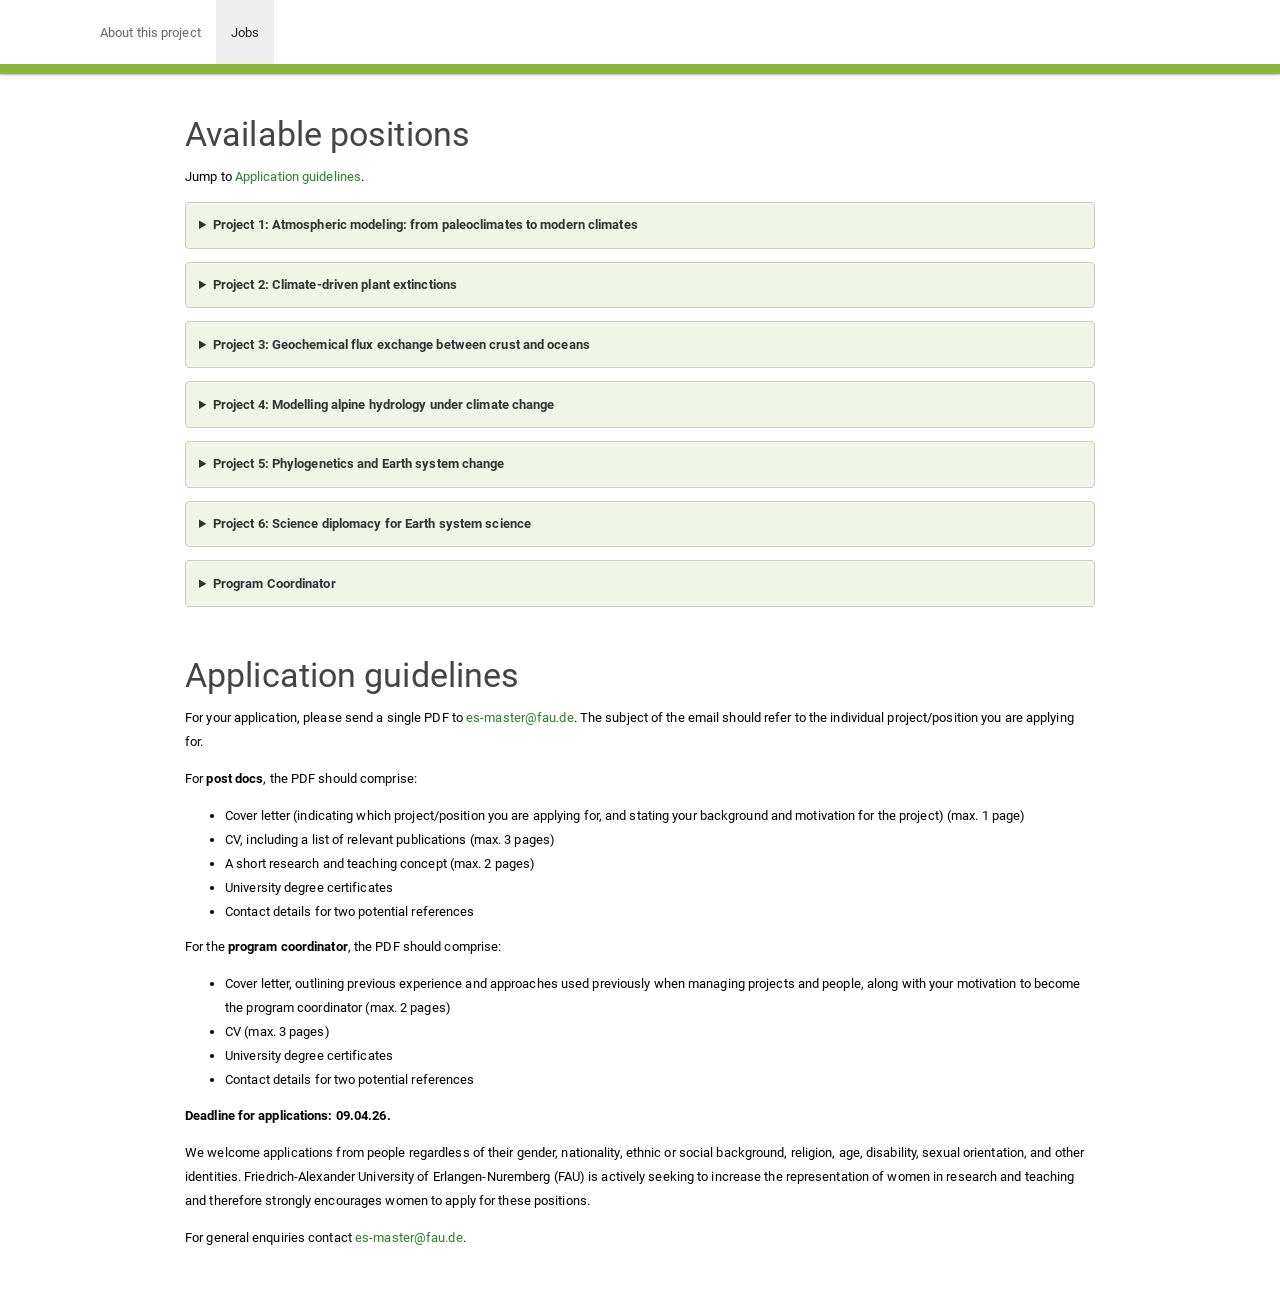
==== jobs.html @ bd0c576f "website" ====
<!DOCTYPE html>

<html>

<head>

<meta charset="utf-8" />
<meta name="generator" content="pandoc" />
<meta http-equiv="X-UA-Compatible" content="IE=EDGE" />




<title>jobs.knit</title>

<script src="site_libs/header-attrs-2.30/header-attrs.js"></script>
<script src="site_libs/jquery-3.6.0/jquery-3.6.0.min.js"></script>
<meta name="viewport" content="width=device-width, initial-scale=1" />
<link href="site_libs/bootstrap-3.3.5/css/paper.min.css" rel="stylesheet" />
<script src="site_libs/bootstrap-3.3.5/js/bootstrap.min.js"></script>
<script src="site_libs/bootstrap-3.3.5/shim/html5shiv.min.js"></script>
<script src="site_libs/bootstrap-3.3.5/shim/respond.min.js"></script>
<style>h1 {font-size: 34px;}
       h1.title {font-size: 38px;}
       h2 {font-size: 30px;}
       h3 {font-size: 24px;}
       h4 {font-size: 18px;}
       h5 {font-size: 16px;}
       h6 {font-size: 12px;}
       code {color: inherit; background-color: rgba(0, 0, 0, 0.04);}
       pre:not([class]) { background-color: white }</style>
<script src="site_libs/navigation-1.1/tabsets.js"></script>
<link href="site_libs/highlightjs-9.12.0/default.css" rel="stylesheet" />
<script src="site_libs/highlightjs-9.12.0/highlight.js"></script>

<style type="text/css">
  code{white-space: pre-wrap;}
  span.smallcaps{font-variant: small-caps;}
  span.underline{text-decoration: underline;}
  div.column{display: inline-block; vertical-align: top; width: 50%;}
  div.hanging-indent{margin-left: 1.5em; text-indent: -1.5em;}
  ul.task-list{list-style: none;}
    </style>

<style type="text/css">code{white-space: pre;}</style>
<script type="text/javascript">
if (window.hljs) {
  hljs.configure({languages: []});
  hljs.initHighlightingOnLoad();
  if (document.readyState && document.readyState === "complete") {
    window.setTimeout(function() { hljs.initHighlighting(); }, 0);
  }
}
</script>






<link rel="stylesheet" href="mod.css" type="text/css" />



<style type = "text/css">
.main-container {
  max-width: 940px;
  margin-left: auto;
  margin-right: auto;
}
img {
  max-width:100%;
}
.tabbed-pane {
  padding-top: 12px;
}
.html-widget {
  margin-bottom: 20px;
}
button.code-folding-btn:focus {
  outline: none;
}
summary {
  display: list-item;
}
details > summary > p:only-child {
  display: inline;
}
pre code {
  padding: 0;
}
</style>


<style type="text/css">
.dropdown-submenu {
  position: relative;
}
.dropdown-submenu>.dropdown-menu {
  top: 0;
  left: 100%;
  margin-top: -6px;
  margin-left: -1px;
  border-radius: 0 6px 6px 6px;
}
.dropdown-submenu:hover>.dropdown-menu {
  display: block;
}
.dropdown-submenu>a:after {
  display: block;
  content: " ";
  float: right;
  width: 0;
  height: 0;
  border-color: transparent;
  border-style: solid;
  border-width: 5px 0 5px 5px;
  border-left-color: #cccccc;
  margin-top: 5px;
  margin-right: -10px;
}
.dropdown-submenu:hover>a:after {
  border-left-color: #adb5bd;
}
.dropdown-submenu.pull-left {
  float: none;
}
.dropdown-submenu.pull-left>.dropdown-menu {
  left: -100%;
  margin-left: 10px;
  border-radius: 6px 0 6px 6px;
}
</style>

<script type="text/javascript">
// manage active state of menu based on current page
$(document).ready(function () {
  // active menu anchor
  href = window.location.pathname
  href = href.substr(href.lastIndexOf('/') + 1)
  if (href === "")
    href = "index.html";
  var menuAnchor = $('a[href="' + href + '"]');

  // mark the anchor link active (and if it's in a dropdown, also mark that active)
  var dropdown = menuAnchor.closest('li.dropdown');
  if (window.bootstrap) { // Bootstrap 4+
    menuAnchor.addClass('active');
    dropdown.find('> .dropdown-toggle').addClass('active');
  } else { // Bootstrap 3
    menuAnchor.parent().addClass('active');
    dropdown.addClass('active');
  }

  // Navbar adjustments
  var navHeight = $(".navbar").first().height() + 15;
  var style = document.createElement('style');
  var pt = "padding-top: " + navHeight + "px; ";
  var mt = "margin-top: -" + navHeight + "px; ";
  var css = "";
  // offset scroll position for anchor links (for fixed navbar)
  for (var i = 1; i <= 6; i++) {
    css += ".section h" + i + "{ " + pt + mt + "}\n";
  }
  style.innerHTML = "body {" + pt + "padding-bottom: 40px; }\n" + css;
  document.head.appendChild(style);
});
</script>

<!-- tabsets -->

<style type="text/css">
.tabset-dropdown > .nav-tabs {
  display: inline-table;
  max-height: 500px;
  min-height: 44px;
  overflow-y: auto;
  border: 1px solid #ddd;
  border-radius: 4px;
}

.tabset-dropdown > .nav-tabs > li.active:before, .tabset-dropdown > .nav-tabs.nav-tabs-open:before {
  content: "\e259";
  font-family: 'Glyphicons Halflings';
  display: inline-block;
  padding: 10px;
  border-right: 1px solid #ddd;
}

.tabset-dropdown > .nav-tabs.nav-tabs-open > li.active:before {
  content: "\e258";
  font-family: 'Glyphicons Halflings';
  border: none;
}

.tabset-dropdown > .nav-tabs > li.active {
  display: block;
}

.tabset-dropdown > .nav-tabs > li > a,
.tabset-dropdown > .nav-tabs > li > a:focus,
.tabset-dropdown > .nav-tabs > li > a:hover {
  border: none;
  display: inline-block;
  border-radius: 4px;
  background-color: transparent;
}

.tabset-dropdown > .nav-tabs.nav-tabs-open > li {
  display: block;
  float: none;
}

.tabset-dropdown > .nav-tabs > li {
  display: none;
}
</style>

<!-- code folding -->




</head>

<body>


<div class="container-fluid main-container">




<div class="navbar navbar-default  navbar-fixed-top" role="navigation">
  <div class="container">
    <div class="navbar-header">
      <button type="button" class="navbar-toggle collapsed" data-toggle="collapse" data-bs-toggle="collapse" data-target="#navbar" data-bs-target="#navbar">
        <span class="icon-bar"></span>
        <span class="icon-bar"></span>
        <span class="icon-bar"></span>
      </button>
      <a class="navbar-brand" href="index.html"></a>
    </div>
    <div id="navbar" class="navbar-collapse collapse">
      <ul class="nav navbar-nav">
        <li>
  <a href="index.html">About this project</a>
</li>
<li>
  <a href="jobs.html">Jobs</a>
</li>
      </ul>
      <ul class="nav navbar-nav navbar-right">
        
      </ul>
    </div><!--/.nav-collapse -->
  </div><!--/.container -->
</div><!--/.navbar -->

<div id="header">




</div>


<p><br />
</p>
<div id="available-positions" class="section level1">
<h1>Available positions</h1>
<p>Jump to <a href="#application-guidelines">Application
guidelines</a>.</p>
<details class="expandable">
<summary>
Project 1: Atmospheric modeling: from paleoclimates to modern climates
</summary>
<p><strong>Research</strong>: <em>Regional atmospheric modeling from
paleoclimates to modern climates</em><br />
The research focus in this project will be on regional, high-resolution
climate modeling. The objective will be to extend approaches for the
most recent decades (e.g., WRF model driven with reanalysis data) to the
paleoclimate perspective. By bridging between both time scales,
atmospheric model improvement on the one side, and a better
interpretation of climate proxies on the other (e.g., tree rings, marine
organisms, soils), should be the major motivation. Also, implementation
of specific atmospheric processes into the models through recent AI
algorithms will be explored in the model development space.<br />
<strong>Teaching</strong>: The candidate will be responsible for
teaching atmosphere-based courses like climate data analysis, the
atmosphere in a paleoclimate context, and climate modeling. Classic
seminars on atmospheric science topics are also possible.<br />
<strong>Contact</strong>: Thomas Mölg (<a
href="mailto:thomas.moelg@fau.de"
class="email">thomas.moelg@fau.de</a>)</p>
<p><span style="font-size: 1.2em;">Click <strong><a
href="pdfs/ESDE_project1.pdf">here</a></strong> for further details
about this project.</span></p>
</details>
<details class="expandable">
<summary>
Project 2: Climate-driven plant extinctions
</summary>
<p><strong>This position is based at the University of Bayreuth
(UBT).</strong></p>
<p><strong>Research</strong>: <em>Quantifying climate-driven extinction
risk in plants across time and space</em><br />
This project aims to understand climate-driven plant extinctions in the
fossil record. We seek to identify the mechanisms shaping extinction
risk across space and time, focusing on range dynamics, environmental
change, and the temporal structure of climatic stressors. By integrating
fossil plant occurrences with trait data and paleoenvironmental
reconstructions, the project will quantify how functional traits,
spatial distributions, and rates of climatic change interact to shape
extinction selectivity through time. We will develop a rigorous
quantitative framework linking spatiotemporal fossil patterns to
trait-based and environmental predictors while explicitly addressing
dating uncertainty, taxonomic harmonization, and heterogeneous sampling.
The position will be based within a vibrant, internationally visible
research environment of the BayCEER at the University of Bayreuth,
closely connected to cutting-edge research in biogeography and ecosystem
modeling, and collaborate with researchers from University of Erlangen.
We seek an ambitious quantitative paleontologist, or an ecologist ready
to work with fossils, to advance integrative, high-impact research at
the ecology-paleontology interface.<br />
<strong>Teaching</strong>: The candidate will contribute to teaching in
paleobiology and deep-time ecology and to developing a module on
Ecological Niche Modeling tailored to paleontological applications.
Depending on expertise and interests, the candidate is also expected to
support instruction in statistics, programming, and foundational
ecology. The teaching load is up to 5 SWS (Semesterwochenstunden),
corresponding to approximately 3-4 contact hours per week during the
semester. Contributions to broader program activities, such as
curriculum development, student mentoring, and collaborative teaching
initiatives, are encouraged and will be aligned with career stage. The
candidate will be based in Bayreuth, but must be willing to travel to
Erlangen on a regular basis.  <strong>Contact</strong>: Lisa Hülsmann
(<a href="mailto:lisa.huelsmann@uni-bayreuth.de"
class="email">lisa.huelsmann@uni-bayreuth.de</a>) and Manuel Steinbauer
(<a href="mailto:manuel.steinbauer@uni-bayreuth.de"
class="email">manuel.steinbauer@uni-bayreuth.de</a>).</p>
<p><span style="font-size: 1.2em;">Click <strong><a
href="pdfs/ESDE_project2.pdf">here</a></strong> for further details
about this project.</span></p>
</details>
<details class="expandable">
<summary>
Project 3: Geochemical flux exchange between crust and oceans
</summary>
<p><strong>Research</strong>: <em>Quantification of the geochemical flux
exchange between crust and oceans in island arc settings</em><br />
This project will develop an integrated framework to quantify elemental
fluxes associated with seawater interaction in heterogeneous oceanic
crust at submarine island arcs. Chemical exchange during mineral
dissolution and secondary phase formation exerts a key control on ocean
chemistry, yet most existing studies focus on mafic crust, despite the
compositional variability from felsic to mafic rocks in arc settings.
These environments commonly host hydrothermal systems driven by shallow
magmatic activity, which further modify crustal composition and fluid
chemistry. We will investigate fluxes of major elements abundant in
felsic rocks and seawater, including Si, Mg, Ca, C, and S, by combining
elemental concentrations and stable isotope data from altered and
unaltered rocks with reaction path and transport modelling. This
approach will enable quantification of elemental sources, sinks, and
pathways within the ocean-crust system.<br />
<strong>Teaching</strong>: The candidate will be responsible for
supporting training in geochemistry, geochemical modelling, and
laboratory and field courses, as well as contributing to the development
of a new module in fluid transport modelling techniques. 
<strong>Contact</strong>: Barbara Kleine-Marshall (<a
href="mailto:barbara.kleine-marshall@fau.de"
class="email">barbara.kleine-marshall@fau.de</a>).</p>
<p><span style="font-size: 1.2em;">Click <strong><a
href="pdfs/ESDE_project3.pdf">here</a></strong> for further details
about this project.</span></p>
</details>
<details class="expandable">
<summary>
Project 4: Modelling alpine hydrology under climate change
</summary>
<p><strong>Research</strong>: <em>Investigating changes in Alpine
hydrology and their impact on Earth System spheres using a distributed,
physically-based hydrological modelling approach</em><br />
This project aims to develop novel modelling approaches that integrate
hydrological shifts observed in the Alpine hydrosphere with changes in
the atmosphere, cryosphere, geosphere, and biosphere. Building upon
results from the SEHAG research unit (<a
href="https://sehag.ku.de/en/welcome/"
class="uri">https://sehag.ku.de/en/welcome/</a>), we will investigate
evidence of the coupled and intertwined responses of Alpine geosystems
to climate change. Since the uncertainties inherent in cascaded
modelling pose significant challenges for interdisciplinary integration,
we will apply advanced model reduction techniques and surrogate models
to accelerate Bayesian parameter inference, enabling the identification
of key transitions within Earth systems, specifically focusing on Alpine
catchments.<br />
<strong>Teaching</strong>: The candidate will be responsible for
supporting training in hydrological and hydrogeological modelling, water
quality, and the development of a new module in Soil Science focusing on
the critical zone.  <strong>Contact</strong>: Gabriele Chiogna (<a
href="mailto:gabriele.chiogna@fau.de"
class="email">gabriele.chiogna@fau.de</a>).</p>
<p><span style="font-size: 1.2em;">Click <strong><a
href="pdfs/ESDE_project4.pdf">here</a></strong> for further details
about this project.</span></p>
</details>
<details class="expandable">
<summary>
Project 5: Phylogenetics and Earth system change
</summary>
<p><strong>Research</strong>: <em>Integrating life and Earth system data
through Bayesian phylogenetics</em><br />
This project will develop approaches to combining evidence across life
and Earth systems using statistical phylogenetics as a framework.
Evidence of long-term evolutionary processes can come from molecular
sequence data, morphology, or fossil occurrences. Meanwhile, evidence of
other Earth system processes can come from paleoclimate reconstructions
or geochemical proxies. The uncertainties associated with divergent data
sources are complex and pose challenges for their integration. We will
apply new Bayesian phylodynamic models and explore strategies for
propagating uncertainties across spheres, with a view to identifying key
transitions in Earth systems through empirical case studies.<br />
<strong>Teaching</strong>: The candidate will be responsible for
supporting training in statistics, programming, and the development of a
new module in Earth Systems Data Science, together with the Department
of Data Science at FAU.  <strong>Contact</strong>: Rachel Warnock (<a
href="mailto:rachel.warnock@fau.de"
class="email">rachel.warnock@fau.de</a>).</p>
<p><span style="font-size: 1.2em;">Click <strong><a
href="pdfs/ESDE_project5.pdf">here</a></strong> for further details
about this project.</span></p>
</details>
<details class="expandable">
<summary>
Project 6: Science diplomacy for Earth system science
</summary>
<p><strong>Research</strong>: <em>Training the next generation of Earth
system scientists for global collaboration</em><br />
This project will develop a research agenda that conceptualizes science
diplomacy as a core competency of Earth system science. The project
should investigate how scientific knowledge related to different Earth
system spheres circulates across national, institutional, and cultural
boundaries and how international cooperation shapes responses to global
environmental challenges and is shaped by them. Particular attention
should be given to <em>Africa–Europe collaborations</em>, including
questions of equitable partnership, capacity strengthening, data access,
and co-production of knowledge in areas such as climate adaptation,
environmental monitoring, land-use change, animal tracking, or
transboundary resource management. The aim is to explore how scientific
collaboration can address geopolitical tensions and build trust across
both national and disciplinary borders.<br />
<strong>Teaching</strong>: The candidate will be responsible for
supporting training in science diplomacy, science communication and
Science and Technology Studies and the development of the Science
Diplomacy Lab located at the Chair of Science, Technology and Gender
Studies at FAU. The Science Diplomacy Lab is an initiative in the making
that aims to serve as a platform for training, research, and
international engagement, linking Earth system science with diplomacy,
policy processes, and equitable global partnerships. 
<strong>Contact</strong>: Contact: Maria Rentetzi (<a
href="mailto:maria.rentetzi@fau.de"
class="email">maria.rentetzi@fau.de</a>).</p>
<p><span style="font-size: 1.2em;">Click <strong><a
href="pdfs/ESDE_project6.pdf">here</a></strong> for further details
about this project.</span></p>
</details>
<details class="expandable">
<summary>
Program Coordinator
</summary>
<p><strong>Role description</strong>: We are seeking a Program
Coordinator to lead administrative and student support aspects of the
MSc program. The applicant will be responsible for managing the project
budget, supporting the student admissions process, and providing
students with administrative support. This position is 50% E13.
<strong>Contact</strong>: Rachel Warnock (<a
href="mailto:rachel.warnock@fau.de"
class="email">rachel.warnock@fau.de</a>, program speaker) and Barbara
Kleine-Marshall (<a href="mailto:barbara.kleine-marshall@fau.de"
class="email">barbara.kleine-marshall@fau.de</a>, program
co-speaker).</p>
<p><span style="font-size: 1.2em;">Click <strong><a
href="pdfs/ESDE_Program_coordinator.pdf">here</a></strong> for further
details about this project.</span></p>
</details>
<p><br />
</p>
</div>
<div id="application-guidelines" class="section level1">
<h1>Application guidelines</h1>
<p>For your application, please send a single PDF to <a
href="mailto:es-master@fau.de" class="email">es-master@fau.de</a>. The
subject of the email should refer to the individual project/position you
are applying for.</p>
<p>For <strong>post docs</strong>, the PDF should comprise:</p>
<ul>
<li>Cover letter (indicating which project/position you are applying
for, and stating your background and motivation for the project) (max. 1
page)</li>
<li>CV, including a list of relevant publications (max. 3 pages)</li>
<li>A short research and teaching concept (max. 2 pages)</li>
<li>University degree certificates</li>
<li>Contact details for two potential references</li>
</ul>
<p>For the <strong>program coordinator</strong>, the PDF should
comprise:</p>
<ul>
<li>Cover letter, outlining previous experience and approaches used
previously when managing projects and people, along with your motivation
to become the program coordinator (max. 2 pages)</li>
<li>CV (max. 3 pages)</li>
<li>University degree certificates</li>
<li>Contact details for two potential references</li>
</ul>
<p><strong>Deadline for applications: 09.04.26.</strong></p>
<p>We welcome applications from people regardless of their gender,
nationality, ethnic or social background, religion, age, disability,
sexual orientation, and other identities. Friedrich-Alexander University
of Erlangen-Nuremberg (FAU) is actively seeking to increase the
representation of women in research and teaching and therefore strongly
encourages women to apply for these positions.</p>
<p>For general enquiries contact <a href="mailto:es-master@fau.de"
class="email">es-master@fau.de</a>.</p>
</div>




</div>

<script>

// add bootstrap table styles to pandoc tables
function bootstrapStylePandocTables() {
  $('tr.odd').parent('tbody').parent('table').addClass('table table-condensed');
}
$(document).ready(function () {
  bootstrapStylePandocTables();
});


</script>

<!-- tabsets -->

<script>
$(document).ready(function () {
  window.buildTabsets("TOC");
});

$(document).ready(function () {
  $('.tabset-dropdown > .nav-tabs > li').click(function () {
    $(this).parent().toggleClass('nav-tabs-open');
  });
});
</script>

<!-- code folding -->


<!-- dynamically load mathjax for compatibility with self-contained -->
<script>
  (function () {
    var script = document.createElement("script");
    script.type = "text/javascript";
    script.src  = "https://mathjax.rstudio.com/latest/MathJax.js?config=TeX-AMS-MML_HTMLorMML";
    document.getElementsByTagName("head")[0].appendChild(script);
  })();
</script>

</body>
</html>
---- site_libs/bootstrap-3.3.5/css/paper.min.css ----
@font-face {
  font-family: 'Roboto';
  font-style: normal;
  font-weight: 300;
  src: url(fonts/RobotoLight.ttf) format('truetype');
}
@font-face {
  font-family: 'Roboto';
  font-style: normal;
  font-weight: 400;
  src: url(fonts/Roboto.ttf) format('truetype');
}
@font-face {
  font-family: 'Roboto';
  font-style: normal;
  font-weight: 500;
  src: url(fonts/RobotoMedium.ttf) format('truetype');
}
@font-face {
  font-family: 'Roboto';
  font-style: normal;
  font-weight: 700;
  src: url(fonts/RobotoBold.ttf) format('truetype');
}

/*!
 * bootswatch v3.3.6
 * Homepage: http://bootswatch.com
 * Copyright 2012-2015 Thomas Park
 * Licensed under MIT
 * Based on Bootstrap
*//*!
 * Bootstrap v3.3.6 (http://getbootstrap.com)
 * Copyright 2011-2015 Twitter, Inc.
 * Licensed under MIT (https://github.com/twbs/bootstrap/blob/master/LICENSE)
 *//*! normalize.css v3.0.3 | MIT License | github.com/necolas/normalize.css */html{font-family:sans-serif;-ms-text-size-adjust:100%;-webkit-text-size-adjust:100%}body{margin:0}article,aside,details,figcaption,figure,footer,header,hgroup,main,menu,nav,section,summary{display:block}audio,canvas,progress,video{display:inline-block;vertical-align:baseline}audio:not([controls]){display:none;height:0}[hidden],template{display:none}a{background-color:transparent}a:active,a:hover{outline:0}abbr[title]{border-bottom:1px dotted}b,strong{font-weight:bold}dfn{font-style:italic}h1{font-size:2em;margin:0.67em 0}mark{background:#ff0;color:#000}small{font-size:80%}sub,sup{font-size:75%;line-height:0;position:relative;vertical-align:baseline}sup{top:-0.5em}sub{bottom:-0.25em}img{border:0}svg:not(:root){overflow:hidden}figure{margin:1em 40px}hr{-webkit-box-sizing:content-box;-moz-box-sizing:content-box;box-sizing:content-box;height:0}pre{overflow:auto}code,kbd,pre,samp{font-family:monospace, monospace;font-size:1em}button,input,optgroup,select,textarea{color:inherit;font:inherit;margin:0}button{overflow:visible}button,select{text-transform:none}button,html input[type="button"],input[type="reset"],input[type="submit"]{-webkit-appearance:button;cursor:pointer}button[disabled],html input[disabled]{cursor:default}button::-moz-focus-inner,input::-moz-focus-inner{border:0;padding:0}input{line-height:normal}input[type="checkbox"],input[type="radio"]{-webkit-box-sizing:border-box;-moz-box-sizing:border-box;box-sizing:border-box;padding:0}input[type="number"]::-webkit-inner-spin-button,input[type="number"]::-webkit-outer-spin-button{height:auto}input[type="search"]{-webkit-appearance:textfield;-webkit-box-sizing:content-box;-moz-box-sizing:content-box;box-sizing:content-box}input[type="search"]::-webkit-search-cancel-button,input[type="search"]::-webkit-search-decoration{-webkit-appearance:none}fieldset{border:1px solid #c0c0c0;margin:0 2px;padding:0.35em 0.625em 0.75em}legend{border:0;padding:0}textarea{overflow:auto}optgroup{font-weight:bold}table{border-collapse:collapse;border-spacing:0}td,th{padding:0}/*! Source: https://github.com/h5bp/html5-boilerplate/blob/master/src/css/main.css */@media print{*,*:before,*:after{background:transparent !important;color:#000 !important;-webkit-box-shadow:none !important;box-shadow:none !important;text-shadow:none !important}a,a:visited{text-decoration:underline}a[href]:after{content:" (" attr(href) ")"}abbr[title]:after{content:" (" attr(title) ")"}a[href^="#"]:after,a[href^="javascript:"]:after{content:""}pre,blockquote{border:1px solid #999;page-break-inside:avoid}thead{display:table-header-group}tr,img{page-break-inside:avoid}img{max-width:100% !important}p,h2,h3{orphans:3;widows:3}h2,h3{page-break-after:avoid}.navbar{display:none}.btn>.caret,.dropup>.btn>.caret{border-top-color:#000 !important}.label{border:1px solid #000}.table{border-collapse:collapse !important}.table td,.table th{background-color:#fff !important}.table-bordered th,.table-bordered td{border:1px solid #ddd !important}}@font-face{font-family:'Glyphicons Halflings';src:url('../fonts/glyphicons-halflings-regular.eot');src:url('../fonts/glyphicons-halflings-regular.eot?#iefix') format('embedded-opentype'),url('../fonts/glyphicons-halflings-regular.woff') format('woff'),url('../fonts/glyphicons-halflings-regular.ttf') format('truetype'),url('../fonts/glyphicons-halflings-regular.svg#glyphicons_halflingsregular') format('svg')}.glyphicon{position:relative;top:1px;display:inline-block;font-family:'Glyphicons Halflings';font-style:normal;font-weight:normal;line-height:1;-webkit-font-smoothing:antialiased;-moz-osx-font-smoothing:grayscale}.glyphicon-asterisk:before{content:"\002a"}.glyphicon-plus:before{content:"\002b"}.glyphicon-euro:before,.glyphicon-eur:before{content:"\20ac"}.glyphicon-minus:before{content:"\2212"}.glyphicon-cloud:before{content:"\2601"}.glyphicon-envelope:before{content:"\2709"}.glyphicon-pencil:before{content:"\270f"}.glyphicon-glass:before{content:"\e001"}.glyphicon-music:before{content:"\e002"}.glyphicon-search:before{content:"\e003"}.glyphicon-heart:before{content:"\e005"}.glyphicon-star:before{content:"\e006"}.glyphicon-star-empty:before{content:"\e007"}.glyphicon-user:before{content:"\e008"}.glyphicon-film:before{content:"\e009"}.glyphicon-th-large:before{content:"\e010"}.glyphicon-th:before{content:"\e011"}.glyphicon-th-list:before{content:"\e012"}.glyphicon-ok:before{content:"\e013"}.glyphicon-remove:before{content:"\e014"}.glyphicon-zoom-in:before{content:"\e015"}.glyphicon-zoom-out:before{content:"\e016"}.glyphicon-off:before{content:"\e017"}.glyphicon-signal:before{content:"\e018"}.glyphicon-cog:before{content:"\e019"}.glyphicon-trash:before{content:"\e020"}.glyphicon-home:before{content:"\e021"}.glyphicon-file:before{content:"\e022"}.glyphicon-time:before{content:"\e023"}.glyphicon-road:before{content:"\e024"}.glyphicon-download-alt:before{content:"\e025"}.glyphicon-download:before{content:"\e026"}.glyphicon-upload:before{content:"\e027"}.glyphicon-inbox:before{content:"\e028"}.glyphicon-play-circle:before{content:"\e029"}.glyphicon-repeat:before{content:"\e030"}.glyphicon-refresh:before{content:"\e031"}.glyphicon-list-alt:before{content:"\e032"}.glyphicon-lock:before{content:"\e033"}.glyphicon-flag:before{content:"\e034"}.glyphicon-headphones:before{content:"\e035"}.glyphicon-volume-off:before{content:"\e036"}.glyphicon-volume-down:before{content:"\e037"}.glyphicon-volume-up:before{content:"\e038"}.glyphicon-qrcode:before{content:"\e039"}.glyphicon-barcode:before{content:"\e040"}.glyphicon-tag:before{content:"\e041"}.glyphicon-tags:before{content:"\e042"}.glyphicon-book:before{content:"\e043"}.glyphicon-bookmark:before{content:"\e044"}.glyphicon-print:before{content:"\e045"}.glyphicon-camera:before{content:"\e046"}.glyphicon-font:before{content:"\e047"}.glyphicon-bold:before{content:"\e048"}.glyphicon-italic:before{content:"\e049"}.glyphicon-text-height:before{content:"\e050"}.glyphicon-text-width:before{content:"\e051"}.glyphicon-align-left:before{content:"\e052"}.glyphicon-align-center:before{content:"\e053"}.glyphicon-align-right:before{content:"\e054"}.glyphicon-align-justify:before{content:"\e055"}.glyphicon-list:before{content:"\e056"}.glyphicon-indent-left:before{content:"\e057"}.glyphicon-indent-right:before{content:"\e058"}.glyphicon-facetime-video:before{content:"\e059"}.glyphicon-picture:before{content:"\e060"}.glyphicon-map-marker:before{content:"\e062"}.glyphicon-adjust:before{content:"\e063"}.glyphicon-tint:before{content:"\e064"}.glyphicon-edit:before{content:"\e065"}.glyphicon-share:before{content:"\e066"}.glyphicon-check:before{content:"\e067"}.glyphicon-move:before{content:"\e068"}.glyphicon-step-backward:before{content:"\e069"}.glyphicon-fast-backward:before{content:"\e070"}.glyphicon-backward:before{content:"\e071"}.glyphicon-play:before{content:"\e072"}.glyphicon-pause:before{content:"\e073"}.glyphicon-stop:before{content:"\e074"}.glyphicon-forward:before{content:"\e075"}.glyphicon-fast-forward:before{content:"\e076"}.glyphicon-step-forward:before{content:"\e077"}.glyphicon-eject:before{content:"\e078"}.glyphicon-chevron-left:before{content:"\e079"}.glyphicon-chevron-right:before{content:"\e080"}.glyphicon-plus-sign:before{content:"\e081"}.glyphicon-minus-sign:before{content:"\e082"}.glyphicon-remove-sign:before{content:"\e083"}.glyphicon-ok-sign:before{content:"\e084"}.glyphicon-question-sign:before{content:"\e085"}.glyphicon-info-sign:before{content:"\e086"}.glyphicon-screenshot:before{content:"\e087"}.glyphicon-remove-circle:before{content:"\e088"}.glyphicon-ok-circle:before{content:"\e089"}.glyphicon-ban-circle:before{content:"\e090"}.glyphicon-arrow-left:before{content:"\e091"}.glyphicon-arrow-right:before{content:"\e092"}.glyphicon-arrow-up:before{content:"\e093"}.glyphicon-arrow-down:before{content:"\e094"}.glyphicon-share-alt:before{content:"\e095"}.glyphicon-resize-full:before{content:"\e096"}.glyphicon-resize-small:before{content:"\e097"}.glyphicon-exclamation-sign:before{content:"\e101"}.glyphicon-gift:before{content:"\e102"}.glyphicon-leaf:before{content:"\e103"}.glyphicon-fire:before{content:"\e104"}.glyphicon-eye-open:before{content:"\e105"}.glyphicon-eye-close:before{content:"\e106"}.glyphicon-warning-sign:before{content:"\e107"}.glyphicon-plane:before{content:"\e108"}.glyphicon-calendar:before{content:"\e109"}.glyphicon-random:before{content:"\e110"}.glyphicon-comment:before{content:"\e111"}.glyphicon-magnet:before{content:"\e112"}.glyphicon-chevron-up:before{content:"\e113"}.glyphicon-chevron-down:before{content:"\e114"}.glyphicon-retweet:before{content:"\e115"}.glyphicon-shopping-cart:before{content:"\e116"}.glyphicon-folder-close:before{content:"\e117"}.glyphicon-folder-open:before{content:"\e118"}.glyphicon-resize-vertical:before{content:"\e119"}.glyphicon-resize-horizontal:before{content:"\e120"}.glyphicon-hdd:before{content:"\e121"}.glyphicon-bullhorn:before{content:"\e122"}.glyphicon-bell:before{content:"\e123"}.glyphicon-certificate:before{content:"\e124"}.glyphicon-thumbs-up:before{content:"\e125"}.glyphicon-thumbs-down:before{content:"\e126"}.glyphicon-hand-right:before{content:"\e127"}.glyphicon-hand-left:before{content:"\e128"}.glyphicon-hand-up:before{content:"\e129"}.glyphicon-hand-down:before{content:"\e130"}.glyphicon-circle-arrow-right:before{content:"\e131"}.glyphicon-circle-arrow-left:before{content:"\e132"}.glyphicon-circle-arrow-up:before{content:"\e133"}.glyphicon-circle-arrow-down:before{content:"\e134"}.glyphicon-globe:before{content:"\e135"}.glyphicon-wrench:before{content:"\e136"}.glyphicon-tasks:before{content:"\e137"}.glyphicon-filter:before{content:"\e138"}.glyphicon-briefcase:before{content:"\e139"}.glyphicon-fullscreen:before{content:"\e140"}.glyphicon-dashboard:before{content:"\e141"}.glyphicon-paperclip:before{content:"\e142"}.glyphicon-heart-empty:before{content:"\e143"}.glyphicon-link:before{content:"\e144"}.glyphicon-phone:before{content:"\e145"}.glyphicon-pushpin:before{content:"\e146"}.glyphicon-usd:before{content:"\e148"}.glyphicon-gbp:before{content:"\e149"}.glyphicon-sort:before{content:"\e150"}.glyphicon-sort-by-alphabet:before{content:"\e151"}.glyphicon-sort-by-alphabet-alt:before{content:"\e152"}.glyphicon-sort-by-order:before{content:"\e153"}.glyphicon-sort-by-order-alt:before{content:"\e154"}.glyphicon-sort-by-attributes:before{content:"\e155"}.glyphicon-sort-by-attributes-alt:before{content:"\e156"}.glyphicon-unchecked:before{content:"\e157"}.glyphicon-expand:before{content:"\e158"}.glyphicon-collapse-down:before{content:"\e159"}.glyphicon-collapse-up:before{content:"\e160"}.glyphicon-log-in:before{content:"\e161"}.glyphicon-flash:before{content:"\e162"}.glyphicon-log-out:before{content:"\e163"}.glyphicon-new-window:before{content:"\e164"}.glyphicon-record:before{content:"\e165"}.glyphicon-save:before{content:"\e166"}.glyphicon-open:before{content:"\e167"}.glyphicon-saved:before{content:"\e168"}.glyphicon-import:before{content:"\e169"}.glyphicon-export:before{content:"\e170"}.glyphicon-send:before{content:"\e171"}.glyphicon-floppy-disk:before{content:"\e172"}.glyphicon-floppy-saved:before{content:"\e173"}.glyphicon-floppy-remove:before{content:"\e174"}.glyphicon-floppy-save:before{content:"\e175"}.glyphicon-floppy-open:before{content:"\e176"}.glyphicon-credit-card:before{content:"\e177"}.glyphicon-transfer:before{content:"\e178"}.glyphicon-cutlery:before{content:"\e179"}.glyphicon-header:before{content:"\e180"}.glyphicon-compressed:before{content:"\e181"}.glyphicon-earphone:before{content:"\e182"}.glyphicon-phone-alt:before{content:"\e183"}.glyphicon-tower:before{content:"\e184"}.glyphicon-stats:before{content:"\e185"}.glyphicon-sd-video:before{content:"\e186"}.glyphicon-hd-video:before{content:"\e187"}.glyphicon-subtitles:before{content:"\e188"}.glyphicon-sound-stereo:before{content:"\e189"}.glyphicon-sound-dolby:before{content:"\e190"}.glyphicon-sound-5-1:before{content:"\e191"}.glyphicon-sound-6-1:before{content:"\e192"}.glyphicon-sound-7-1:before{content:"\e193"}.glyphicon-copyright-mark:before{content:"\e194"}.glyphicon-registration-mark:before{content:"\e195"}.glyphicon-cloud-download:before{content:"\e197"}.glyphicon-cloud-upload:before{content:"\e198"}.glyphicon-tree-conifer:before{content:"\e199"}.glyphicon-tree-deciduous:before{content:"\e200"}.glyphicon-cd:before{content:"\e201"}.glyphicon-save-file:before{content:"\e202"}.glyphicon-open-file:before{content:"\e203"}.glyphicon-level-up:before{content:"\e204"}.glyphicon-copy:before{content:"\e205"}.glyphicon-paste:before{content:"\e206"}.glyphicon-alert:before{content:"\e209"}.glyphicon-equalizer:before{content:"\e210"}.glyphicon-king:before{content:"\e211"}.glyphicon-queen:before{content:"\e212"}.glyphicon-pawn:before{content:"\e213"}.glyphicon-bishop:before{content:"\e214"}.glyphicon-knight:before{content:"\e215"}.glyphicon-baby-formula:before{content:"\e216"}.glyphicon-tent:before{content:"\26fa"}.glyphicon-blackboard:before{content:"\e218"}.glyphicon-bed:before{content:"\e219"}.glyphicon-apple:before{content:"\f8ff"}.glyphicon-erase:before{content:"\e221"}.glyphicon-hourglass:before{content:"\231b"}.glyphicon-lamp:before{content:"\e223"}.glyphicon-duplicate:before{content:"\e224"}.glyphicon-piggy-bank:before{content:"\e225"}.glyphicon-scissors:before{content:"\e226"}.glyphicon-bitcoin:before{content:"\e227"}.glyphicon-btc:before{content:"\e227"}.glyphicon-xbt:before{content:"\e227"}.glyphicon-yen:before{content:"\00a5"}.glyphicon-jpy:before{content:"\00a5"}.glyphicon-ruble:before{content:"\20bd"}.glyphicon-rub:before{content:"\20bd"}.glyphicon-scale:before{content:"\e230"}.glyphicon-ice-lolly:before{content:"\e231"}.glyphicon-ice-lolly-tasted:before{content:"\e232"}.glyphicon-education:before{content:"\e233"}.glyphicon-option-horizontal:before{content:"\e234"}.glyphicon-option-vertical:before{content:"\e235"}.glyphicon-menu-hamburger:before{content:"\e236"}.glyphicon-modal-window:before{content:"\e237"}.glyphicon-oil:before{content:"\e238"}.glyphicon-grain:before{content:"\e239"}.glyphicon-sunglasses:before{content:"\e240"}.glyphicon-text-size:before{content:"\e241"}.glyphicon-text-color:before{content:"\e242"}.glyphicon-text-background:before{content:"\e243"}.glyphicon-object-align-top:before{content:"\e244"}.glyphicon-object-align-bottom:before{content:"\e245"}.glyphicon-object-align-horizontal:before{content:"\e246"}.glyphicon-object-align-left:before{content:"\e247"}.glyphicon-object-align-vertical:before{content:"\e248"}.glyphicon-object-align-right:before{content:"\e249"}.glyphicon-triangle-right:before{content:"\e250"}.glyphicon-triangle-left:before{content:"\e251"}.glyphicon-triangle-bottom:before{content:"\e252"}.glyphicon-triangle-top:before{content:"\e253"}.glyphicon-console:before{content:"\e254"}.glyphicon-superscript:before{content:"\e255"}.glyphicon-subscript:before{content:"\e256"}.glyphicon-menu-left:before{content:"\e257"}.glyphicon-menu-right:before{content:"\e258"}.glyphicon-menu-down:before{content:"\e259"}.glyphicon-menu-up:before{content:"\e260"}*{-webkit-box-sizing:border-box;-moz-box-sizing:border-box;box-sizing:border-box}*:before,*:after{-webkit-box-sizing:border-box;-moz-box-sizing:border-box;box-sizing:border-box}html{font-size:10px;-webkit-tap-highlight-color:rgba(0,0,0,0)}body{font-family:"Roboto","Helvetica Neue",Helvetica,Arial,sans-serif;font-size:13px;line-height:1.846;color:#666666;background-color:#ffffff}input,button,select,textarea{font-family:inherit;font-size:inherit;line-height:inherit}a{color:#2196f3;text-decoration:none}a:hover,a:focus{color:#0a6ebd;text-decoration:underline}a:focus{outline:thin dotted;outline:5px auto -webkit-focus-ring-color;outline-offset:-2px}figure{margin:0}img{vertical-align:middle}.img-responsive,.thumbnail>img,.thumbnail a>img,.carousel-inner>.item>img,.carousel-inner>.item>a>img{display:block;max-width:100%;height:auto}.img-rounded{border-radius:3px}.img-thumbnail{padding:4px;line-height:1.846;background-color:#ffffff;border:1px solid #dddddd;border-radius:3px;-webkit-transition:all .2s ease-in-out;-o-transition:all .2s ease-in-out;transition:all .2s ease-in-out;display:inline-block;max-width:100%;height:auto}.img-circle{border-radius:50%}hr{margin-top:23px;margin-bottom:23px;border:0;border-top:1px solid #eeeeee}.sr-only{position:absolute;width:1px;height:1px;margin:-1px;padding:0;overflow:hidden;clip:rect(0, 0, 0, 0);border:0}.sr-only-focusable:active,.sr-only-focusable:focus{position:static;width:auto;height:auto;margin:0;overflow:visible;clip:auto}[role="button"]{cursor:pointer}h1,h2,h3,h4,h5,h6,.h1,.h2,.h3,.h4,.h5,.h6{font-family:inherit;font-weight:400;line-height:1.1;color:#444444}h1 small,h2 small,h3 small,h4 small,h5 small,h6 small,.h1 small,.h2 small,.h3 small,.h4 small,.h5 small,.h6 small,h1 .small,h2 .small,h3 .small,h4 .small,h5 .small,h6 .small,.h1 .small,.h2 .small,.h3 .small,.h4 .small,.h5 .small,.h6 .small{font-weight:normal;line-height:1;color:#bbbbbb}h1,.h1,h2,.h2,h3,.h3{margin-top:23px;margin-bottom:11.5px}h1 small,.h1 small,h2 small,.h2 small,h3 small,.h3 small,h1 .small,.h1 .small,h2 .small,.h2 .small,h3 .small,.h3 .small{font-size:65%}h4,.h4,h5,.h5,h6,.h6{margin-top:11.5px;margin-bottom:11.5px}h4 small,.h4 small,h5 small,.h5 small,h6 small,.h6 small,h4 .small,.h4 .small,h5 .small,.h5 .small,h6 .small,.h6 .small{font-size:75%}h1,.h1{font-size:56px}h2,.h2{font-size:45px}h3,.h3{font-size:34px}h4,.h4{font-size:24px}h5,.h5{font-size:20px}h6,.h6{font-size:14px}p{margin:0 0 11.5px}.lead{margin-bottom:23px;font-size:14px;font-weight:300;line-height:1.4}@media (min-width:768px){.lead{font-size:19.5px}}small,.small{font-size:92%}mark,.mark{background-color:#ffe0b2;padding:.2em}.text-left{text-align:left}.text-right{text-align:right}.text-center{text-align:center}.text-justify{text-align:justify}.text-nowrap{white-space:nowrap}.text-lowercase{text-transform:lowercase}.text-uppercase{text-transform:uppercase}.text-capitalize{text-transform:capitalize}.text-muted{color:#bbbbbb}.text-primary{color:#2196f3}a.text-primary:hover,a.text-primary:focus{color:#0c7cd5}.text-success{color:#4caf50}a.text-success:hover,a.text-success:focus{color:#3d8b40}.text-info{color:#9c27b0}a.text-info:hover,a.text-info:focus{color:#771e86}.text-warning{color:#ff9800}a.text-warning:hover,a.text-warning:focus{color:#cc7a00}.text-danger{color:#e51c23}a.text-danger:hover,a.text-danger:focus{color:#b9151b}.bg-primary{color:#fff;background-color:#2196f3}a.bg-primary:hover,a.bg-primary:focus{background-color:#0c7cd5}.bg-success{background-color:#dff0d8}a.bg-success:hover,a.bg-success:focus{background-color:#c1e2b3}.bg-info{background-color:#e1bee7}a.bg-info:hover,a.bg-info:focus{background-color:#d099d9}.bg-warning{background-color:#ffe0b2}a.bg-warning:hover,a.bg-warning:focus{background-color:#ffcb7f}.bg-danger{background-color:#f9bdbb}a.bg-danger:hover,a.bg-danger:focus{background-color:#f5908c}.page-header{padding-bottom:10.5px;margin:46px 0 23px;border-bottom:1px solid #eeeeee}ul,ol{margin-top:0;margin-bottom:11.5px}ul ul,ol ul,ul ol,ol ol{margin-bottom:0}.list-unstyled{padding-left:0;list-style:none}.list-inline{padding-left:0;list-style:none;margin-left:-5px}.list-inline>li{display:inline-block;padding-left:5px;padding-right:5px}dl{margin-top:0;margin-bottom:23px}dt,dd{line-height:1.846}dt{font-weight:bold}dd{margin-left:0}@media (min-width:768px){.dl-horizontal dt{float:left;width:160px;clear:left;text-align:right;overflow:hidden;text-overflow:ellipsis;white-space:nowrap}.dl-horizontal dd{margin-left:180px}}abbr[title],abbr[data-original-title]{cursor:help;border-bottom:1px dotted #bbbbbb}.initialism{font-size:90%;text-transform:uppercase}blockquote{padding:11.5px 23px;margin:0 0 23px;font-size:16.25px;border-left:5px solid #eeeeee}blockquote p:last-child,blockquote ul:last-child,blockquote ol:last-child{margin-bottom:0}blockquote footer,blockquote small,blockquote .small{display:block;font-size:80%;line-height:1.846;color:#bbbbbb}blockquote footer:before,blockquote small:before,blockquote .small:before{content:'\2014 \00A0'}.blockquote-reverse,blockquote.pull-right{padding-right:15px;padding-left:0;border-right:5px solid #eeeeee;border-left:0;text-align:right}.blockquote-reverse footer:before,blockquote.pull-right footer:before,.blockquote-reverse small:before,blockquote.pull-right small:before,.blockquote-reverse .small:before,blockquote.pull-right .small:before{content:''}.blockquote-reverse footer:after,blockquote.pull-right footer:after,.blockquote-reverse small:after,blockquote.pull-right small:after,.blockquote-reverse .small:after,blockquote.pull-right .small:after{content:'\00A0 \2014'}address{margin-bottom:23px;font-style:normal;line-height:1.846}code,kbd,pre,samp{font-family:monospace}code{padding:2px 4px;font-size:90%;color:#c7254e;background-color:#f9f2f4;border-radius:3px}kbd{padding:2px 4px;font-size:90%;color:#ffffff;background-color:#333333;border-radius:3px;-webkit-box-shadow:inset 0 -1px 0 rgba(0,0,0,0.25);box-shadow:inset 0 -1px 0 rgba(0,0,0,0.25)}kbd kbd{padding:0;font-size:100%;font-weight:bold;-webkit-box-shadow:none;box-shadow:none}pre{display:block;padding:11px;margin:0 0 11.5px;font-size:12px;line-height:1.846;word-break:break-all;word-wrap:break-word;color:#212121;background-color:#f5f5f5;border:1px solid #cccccc;border-radius:3px}pre code{padding:0;font-size:inherit;color:inherit;white-space:pre-wrap;background-color:transparent;border-radius:0}.pre-scrollable{max-height:340px;overflow-y:scroll}.container{margin-right:auto;margin-left:auto;padding-left:15px;padding-right:15px}@media (min-width:768px){.container{width:750px}}@media (min-width:992px){.container{width:970px}}@media (min-width:1200px){.container{width:1170px}}.container-fluid{margin-right:auto;margin-left:auto;padding-left:15px;padding-right:15px}.row{margin-left:-15px;margin-right:-15px}.col-xs-1,.col-sm-1,.col-md-1,.col-lg-1,.col-xs-2,.col-sm-2,.col-md-2,.col-lg-2,.col-xs-3,.col-sm-3,.col-md-3,.col-lg-3,.col-xs-4,.col-sm-4,.col-md-4,.col-lg-4,.col-xs-5,.col-sm-5,.col-md-5,.col-lg-5,.col-xs-6,.col-sm-6,.col-md-6,.col-lg-6,.col-xs-7,.col-sm-7,.col-md-7,.col-lg-7,.col-xs-8,.col-sm-8,.col-md-8,.col-lg-8,.col-xs-9,.col-sm-9,.col-md-9,.col-lg-9,.col-xs-10,.col-sm-10,.col-md-10,.col-lg-10,.col-xs-11,.col-sm-11,.col-md-11,.col-lg-11,.col-xs-12,.col-sm-12,.col-md-12,.col-lg-12{position:relative;min-height:1px;padding-left:15px;padding-right:15px}.col-xs-1,.col-xs-2,.col-xs-3,.col-xs-4,.col-xs-5,.col-xs-6,.col-xs-7,.col-xs-8,.col-xs-9,.col-xs-10,.col-xs-11,.col-xs-12{float:left}.col-xs-12{width:100%}.col-xs-11{width:91.66666667%}.col-xs-10{width:83.33333333%}.col-xs-9{width:75%}.col-xs-8{width:66.66666667%}.col-xs-7{width:58.33333333%}.col-xs-6{width:50%}.col-xs-5{width:41.66666667%}.col-xs-4{width:33.33333333%}.col-xs-3{width:25%}.col-xs-2{width:16.66666667%}.col-xs-1{width:8.33333333%}.col-xs-pull-12{right:100%}.col-xs-pull-11{right:91.66666667%}.col-xs-pull-10{right:83.33333333%}.col-xs-pull-9{right:75%}.col-xs-pull-8{right:66.66666667%}.col-xs-pull-7{right:58.33333333%}.col-xs-pull-6{right:50%}.col-xs-pull-5{right:41.66666667%}.col-xs-pull-4{right:33.33333333%}.col-xs-pull-3{right:25%}.col-xs-pull-2{right:16.66666667%}.col-xs-pull-1{right:8.33333333%}.col-xs-pull-0{right:auto}.col-xs-push-12{left:100%}.col-xs-push-11{left:91.66666667%}.col-xs-push-10{left:83.33333333%}.col-xs-push-9{left:75%}.col-xs-push-8{left:66.66666667%}.col-xs-push-7{left:58.33333333%}.col-xs-push-6{left:50%}.col-xs-push-5{left:41.66666667%}.col-xs-push-4{left:33.33333333%}.col-xs-push-3{left:25%}.col-xs-push-2{left:16.66666667%}.col-xs-push-1{left:8.33333333%}.col-xs-push-0{left:auto}.col-xs-offset-12{margin-left:100%}.col-xs-offset-11{margin-left:91.66666667%}.col-xs-offset-10{margin-left:83.33333333%}.col-xs-offset-9{margin-left:75%}.col-xs-offset-8{margin-left:66.66666667%}.col-xs-offset-7{margin-left:58.33333333%}.col-xs-offset-6{margin-left:50%}.col-xs-offset-5{margin-left:41.66666667%}.col-xs-offset-4{margin-left:33.33333333%}.col-xs-offset-3{margin-left:25%}.col-xs-offset-2{margin-left:16.66666667%}.col-xs-offset-1{margin-left:8.33333333%}.col-xs-offset-0{margin-left:0%}@media (min-width:768px){.col-sm-1,.col-sm-2,.col-sm-3,.col-sm-4,.col-sm-5,.col-sm-6,.col-sm-7,.col-sm-8,.col-sm-9,.col-sm-10,.col-sm-11,.col-sm-12{float:left}.col-sm-12{width:100%}.col-sm-11{width:91.66666667%}.col-sm-10{width:83.33333333%}.col-sm-9{width:75%}.col-sm-8{width:66.66666667%}.col-sm-7{width:58.33333333%}.col-sm-6{width:50%}.col-sm-5{width:41.66666667%}.col-sm-4{width:33.33333333%}.col-sm-3{width:25%}.col-sm-2{width:16.66666667%}.col-sm-1{width:8.33333333%}.col-sm-pull-12{right:100%}.col-sm-pull-11{right:91.66666667%}.col-sm-pull-10{right:83.33333333%}.col-sm-pull-9{right:75%}.col-sm-pull-8{right:66.66666667%}.col-sm-pull-7{right:58.33333333%}.col-sm-pull-6{right:50%}.col-sm-pull-5{right:41.66666667%}.col-sm-pull-4{right:33.33333333%}.col-sm-pull-3{right:25%}.col-sm-pull-2{right:16.66666667%}.col-sm-pull-1{right:8.33333333%}.col-sm-pull-0{right:auto}.col-sm-push-12{left:100%}.col-sm-push-11{left:91.66666667%}.col-sm-push-10{left:83.33333333%}.col-sm-push-9{left:75%}.col-sm-push-8{left:66.66666667%}.col-sm-push-7{left:58.33333333%}.col-sm-push-6{left:50%}.col-sm-push-5{left:41.66666667%}.col-sm-push-4{left:33.33333333%}.col-sm-push-3{left:25%}.col-sm-push-2{left:16.66666667%}.col-sm-push-1{left:8.33333333%}.col-sm-push-0{left:auto}.col-sm-offset-12{margin-left:100%}.col-sm-offset-11{margin-left:91.66666667%}.col-sm-offset-10{margin-left:83.33333333%}.col-sm-offset-9{margin-left:75%}.col-sm-offset-8{margin-left:66.66666667%}.col-sm-offset-7{margin-left:58.33333333%}.col-sm-offset-6{margin-left:50%}.col-sm-offset-5{margin-left:41.66666667%}.col-sm-offset-4{margin-left:33.33333333%}.col-sm-offset-3{margin-left:25%}.col-sm-offset-2{margin-left:16.66666667%}.col-sm-offset-1{margin-left:8.33333333%}.col-sm-offset-0{margin-left:0%}}@media (min-width:992px){.col-md-1,.col-md-2,.col-md-3,.col-md-4,.col-md-5,.col-md-6,.col-md-7,.col-md-8,.col-md-9,.col-md-10,.col-md-11,.col-md-12{float:left}.col-md-12{width:100%}.col-md-11{width:91.66666667%}.col-md-10{width:83.33333333%}.col-md-9{width:75%}.col-md-8{width:66.66666667%}.col-md-7{width:58.33333333%}.col-md-6{width:50%}.col-md-5{width:41.66666667%}.col-md-4{width:33.33333333%}.col-md-3{width:25%}.col-md-2{width:16.66666667%}.col-md-1{width:8.33333333%}.col-md-pull-12{right:100%}.col-md-pull-11{right:91.66666667%}.col-md-pull-10{right:83.33333333%}.col-md-pull-9{right:75%}.col-md-pull-8{right:66.66666667%}.col-md-pull-7{right:58.33333333%}.col-md-pull-6{right:50%}.col-md-pull-5{right:41.66666667%}.col-md-pull-4{right:33.33333333%}.col-md-pull-3{right:25%}.col-md-pull-2{right:16.66666667%}.col-md-pull-1{right:8.33333333%}.col-md-pull-0{right:auto}.col-md-push-12{left:100%}.col-md-push-11{left:91.66666667%}.col-md-push-10{left:83.33333333%}.col-md-push-9{left:75%}.col-md-push-8{left:66.66666667%}.col-md-push-7{left:58.33333333%}.col-md-push-6{left:50%}.col-md-push-5{left:41.66666667%}.col-md-push-4{left:33.33333333%}.col-md-push-3{left:25%}.col-md-push-2{left:16.66666667%}.col-md-push-1{left:8.33333333%}.col-md-push-0{left:auto}.col-md-offset-12{margin-left:100%}.col-md-offset-11{margin-left:91.66666667%}.col-md-offset-10{margin-left:83.33333333%}.col-md-offset-9{margin-left:75%}.col-md-offset-8{margin-left:66.66666667%}.col-md-offset-7{margin-left:58.33333333%}.col-md-offset-6{margin-left:50%}.col-md-offset-5{margin-left:41.66666667%}.col-md-offset-4{margin-left:33.33333333%}.col-md-offset-3{margin-left:25%}.col-md-offset-2{margin-left:16.66666667%}.col-md-offset-1{margin-left:8.33333333%}.col-md-offset-0{margin-left:0%}}@media (min-width:1200px){.col-lg-1,.col-lg-2,.col-lg-3,.col-lg-4,.col-lg-5,.col-lg-6,.col-lg-7,.col-lg-8,.col-lg-9,.col-lg-10,.col-lg-11,.col-lg-12{float:left}.col-lg-12{width:100%}.col-lg-11{width:91.66666667%}.col-lg-10{width:83.33333333%}.col-lg-9{width:75%}.col-lg-8{width:66.66666667%}.col-lg-7{width:58.33333333%}.col-lg-6{width:50%}.col-lg-5{width:41.66666667%}.col-lg-4{width:33.33333333%}.col-lg-3{width:25%}.col-lg-2{width:16.66666667%}.col-lg-1{width:8.33333333%}.col-lg-pull-12{right:100%}.col-lg-pull-11{right:91.66666667%}.col-lg-pull-10{right:83.33333333%}.col-lg-pull-9{right:75%}.col-lg-pull-8{right:66.66666667%}.col-lg-pull-7{right:58.33333333%}.col-lg-pull-6{right:50%}.col-lg-pull-5{right:41.66666667%}.col-lg-pull-4{right:33.33333333%}.col-lg-pull-3{right:25%}.col-lg-pull-2{right:16.66666667%}.col-lg-pull-1{right:8.33333333%}.col-lg-pull-0{right:auto}.col-lg-push-12{left:100%}.col-lg-push-11{left:91.66666667%}.col-lg-push-10{left:83.33333333%}.col-lg-push-9{left:75%}.col-lg-push-8{left:66.66666667%}.col-lg-push-7{left:58.33333333%}.col-lg-push-6{left:50%}.col-lg-push-5{left:41.66666667%}.col-lg-push-4{left:33.33333333%}.col-lg-push-3{left:25%}.col-lg-push-2{left:16.66666667%}.col-lg-push-1{left:8.33333333%}.col-lg-push-0{left:auto}.col-lg-offset-12{margin-left:100%}.col-lg-offset-11{margin-left:91.66666667%}.col-lg-offset-10{margin-left:83.33333333%}.col-lg-offset-9{margin-left:75%}.col-lg-offset-8{margin-left:66.66666667%}.col-lg-offset-7{margin-left:58.33333333%}.col-lg-offset-6{margin-left:50%}.col-lg-offset-5{margin-left:41.66666667%}.col-lg-offset-4{margin-left:33.33333333%}.col-lg-offset-3{margin-left:25%}.col-lg-offset-2{margin-left:16.66666667%}.col-lg-offset-1{margin-left:8.33333333%}.col-lg-offset-0{margin-left:0%}}table{background-color:transparent}caption{padding-top:8px;padding-bottom:8px;color:#bbbbbb;text-align:left}th{}.table{width:100%;max-width:100%;margin-bottom:23px}.table>thead>tr>th,.table>tbody>tr>th,.table>tfoot>tr>th,.table>thead>tr>td,.table>tbody>tr>td,.table>tfoot>tr>td{padding:8px;line-height:1.846;vertical-align:top;border-top:1px solid #dddddd}.table>thead>tr>th{vertical-align:bottom;border-bottom:2px solid #dddddd}.table>caption+thead>tr:first-child>th,.table>colgroup+thead>tr:first-child>th,.table>thead:first-child>tr:first-child>th,.table>caption+thead>tr:first-child>td,.table>colgroup+thead>tr:first-child>td,.table>thead:first-child>tr:first-child>td{border-top:0}.table>tbody+tbody{border-top:2px solid #dddddd}.table .table{background-color:#ffffff}.table-condensed>thead>tr>th,.table-condensed>tbody>tr>th,.table-condensed>tfoot>tr>th,.table-condensed>thead>tr>td,.table-condensed>tbody>tr>td,.table-condensed>tfoot>tr>td{padding:5px}.table-bordered{border:1px solid #dddddd}.table-bordered>thead>tr>th,.table-bordered>tbody>tr>th,.table-bordered>tfoot>tr>th,.table-bordered>thead>tr>td,.table-bordered>tbody>tr>td,.table-bordered>tfoot>tr>td{border:1px solid #dddddd}.table-bordered>thead>tr>th,.table-bordered>thead>tr>td{border-bottom-width:2px}.table-striped>tbody>tr:nth-of-type(odd){background-color:#f9f9f9}.table-hover>tbody>tr:hover{background-color:#f5f5f5}table col[class*="col-"]{position:static;float:none;display:table-column}table td[class*="col-"],table th[class*="col-"]{position:static;float:none;display:table-cell}.table>thead>tr>td.active,.table>tbody>tr>td.active,.table>tfoot>tr>td.active,.table>thead>tr>th.active,.table>tbody>tr>th.active,.table>tfoot>tr>th.active,.table>thead>tr.active>td,.table>tbody>tr.active>td,.table>tfoot>tr.active>td,.table>thead>tr.active>th,.table>tbody>tr.active>th,.table>tfoot>tr.active>th{background-color:#f5f5f5}.table-hover>tbody>tr>td.active:hover,.table-hover>tbody>tr>th.active:hover,.table-hover>tbody>tr.active:hover>td,.table-hover>tbody>tr:hover>.active,.table-hover>tbody>tr.active:hover>th{background-color:#e8e8e8}.table>thead>tr>td.success,.table>tbody>tr>td.success,.table>tfoot>tr>td.success,.table>thead>tr>th.success,.table>tbody>tr>th.success,.table>tfoot>tr>th.success,.table>thead>tr.success>td,.table>tbody>tr.success>td,.table>tfoot>tr.success>td,.table>thead>tr.success>th,.table>tbody>tr.success>th,.table>tfoot>tr.success>th{background-color:#dff0d8}.table-hover>tbody>tr>td.success:hover,.table-hover>tbody>tr>th.success:hover,.table-hover>tbody>tr.success:hover>td,.table-hover>tbody>tr:hover>.success,.table-hover>tbody>tr.success:hover>th{background-color:#d0e9c6}.table>thead>tr>td.info,.table>tbody>tr>td.info,.table>tfoot>tr>td.info,.table>thead>tr>th.info,.table>tbody>tr>th.info,.table>tfoot>tr>th.info,.table>thead>tr.info>td,.table>tbody>tr.info>td,.table>tfoot>tr.info>td,.table>thead>tr.info>th,.table>tbody>tr.info>th,.table>tfoot>tr.info>th{background-color:#e1bee7}.table-hover>tbody>tr>td.info:hover,.table-hover>tbody>tr>th.info:hover,.table-hover>tbody>tr.info:hover>td,.table-hover>tbody>tr:hover>.info,.table-hover>tbody>tr.info:hover>th{background-color:#d8abe0}.table>thead>tr>td.warning,.table>tbody>tr>td.warning,.table>tfoot>tr>td.warning,.table>thead>tr>th.warning,.table>tbody>tr>th.warning,.table>tfoot>tr>th.warning,.table>thead>tr.warning>td,.table>tbody>tr.warning>td,.table>tfoot>tr.warning>td,.table>thead>tr.warning>th,.table>tbody>tr.warning>th,.table>tfoot>tr.warning>th{background-color:#ffe0b2}.table-hover>tbody>tr>td.warning:hover,.table-hover>tbody>tr>th.warning:hover,.table-hover>tbody>tr.warning:hover>td,.table-hover>tbody>tr:hover>.warning,.table-hover>tbody>tr.warning:hover>th{background-color:#ffd699}.table>thead>tr>td.danger,.table>tbody>tr>td.danger,.table>tfoot>tr>td.danger,.table>thead>tr>th.danger,.table>tbody>tr>th.danger,.table>tfoot>tr>th.danger,.table>thead>tr.danger>td,.table>tbody>tr.danger>td,.table>tfoot>tr.danger>td,.table>thead>tr.danger>th,.table>tbody>tr.danger>th,.table>tfoot>tr.danger>th{background-color:#f9bdbb}.table-hover>tbody>tr>td.danger:hover,.table-hover>tbody>tr>th.danger:hover,.table-hover>tbody>tr.danger:hover>td,.table-hover>tbody>tr:hover>.danger,.table-hover>tbody>tr.danger:hover>th{background-color:#f7a6a4}.table-responsive{overflow-x:auto;min-height:0.01%}@media screen and (max-width:767px){.table-responsive{width:100%;margin-bottom:17.25px;overflow-y:hidden;-ms-overflow-style:-ms-autohiding-scrollbar;border:1px solid #dddddd}.table-responsive>.table{margin-bottom:0}.table-responsive>.table>thead>tr>th,.table-responsive>.table>tbody>tr>th,.table-responsive>.table>tfoot>tr>th,.table-responsive>.table>thead>tr>td,.table-responsive>.table>tbody>tr>td,.table-responsive>.table>tfoot>tr>td{white-space:nowrap}.table-responsive>.table-bordered{border:0}.table-responsive>.table-bordered>thead>tr>th:first-child,.table-responsive>.table-bordered>tbody>tr>th:first-child,.table-responsive>.table-bordered>tfoot>tr>th:first-child,.table-responsive>.table-bordered>thead>tr>td:first-child,.table-responsive>.table-bordered>tbody>tr>td:first-child,.table-responsive>.table-bordered>tfoot>tr>td:first-child{border-left:0}.table-responsive>.table-bordered>thead>tr>th:last-child,.table-responsive>.table-bordered>tbody>tr>th:last-child,.table-responsive>.table-bordered>tfoot>tr>th:last-child,.table-responsive>.table-bordered>thead>tr>td:last-child,.table-responsive>.table-bordered>tbody>tr>td:last-child,.table-responsive>.table-bordered>tfoot>tr>td:last-child{border-right:0}.table-responsive>.table-bordered>tbody>tr:last-child>th,.table-responsive>.table-bordered>tfoot>tr:last-child>th,.table-responsive>.table-bordered>tbody>tr:last-child>td,.table-responsive>.table-bordered>tfoot>tr:last-child>td{border-bottom:0}}fieldset{padding:0;margin:0;border:0;min-width:0}legend{display:block;width:100%;padding:0;margin-bottom:23px;font-size:19.5px;line-height:inherit;color:#212121;border:0;border-bottom:1px solid #e5e5e5}label{display:inline-block;max-width:100%;margin-bottom:5px;font-weight:bold}input[type="search"]{-webkit-box-sizing:border-box;-moz-box-sizing:border-box;box-sizing:border-box}input[type="radio"],input[type="checkbox"]{margin:4px 0 0;margin-top:1px \9;line-height:normal}input[type="file"]{display:block}input[type="range"]{display:block;width:100%}select[multiple],select[size]{height:auto}input[type="file"]:focus,input[type="radio"]:focus,input[type="checkbox"]:focus{outline:thin dotted;outline:5px auto -webkit-focus-ring-color;outline-offset:-2px}output{display:block;padding-top:7px;font-size:13px;line-height:1.846;color:#666666}.form-control{display:block;width:100%;height:37px;padding:6px 16px;font-size:13px;line-height:1.846;color:#666666;background-color:transparent;background-image:none;border:1px solid transparent;border-radius:3px;-webkit-box-shadow:inset 0 1px 1px rgba(0,0,0,0.075);box-shadow:inset 0 1px 1px rgba(0,0,0,0.075);-webkit-transition:border-color ease-in-out .15s,-webkit-box-shadow ease-in-out .15s;-o-transition:border-color ease-in-out .15s,box-shadow ease-in-out .15s;transition:border-color ease-in-out .15s,box-shadow ease-in-out .15s}.form-control:focus{border-color:#66afe9;outline:0;-webkit-box-shadow:inset 0 1px 1px rgba(0,0,0,0.075),0 0 8px rgba(102,175,233,0.6);box-shadow:inset 0 1px 1px rgba(0,0,0,0.075),0 0 8px rgba(102,175,233,0.6)}.form-control::-moz-placeholder{color:#bbbbbb;opacity:1}.form-control:-ms-input-placeholder{color:#bbbbbb}.form-control::-webkit-input-placeholder{color:#bbbbbb}.form-control::-ms-expand{border:0;background-color:transparent}.form-control[disabled],.form-control[readonly],fieldset[disabled] .form-control{background-color:transparent;opacity:1}.form-control[disabled],fieldset[disabled] .form-control{cursor:not-allowed}textarea.form-control{height:auto}input[type="search"]{-webkit-appearance:none}@media screen and (-webkit-min-device-pixel-ratio:0){input[type="date"].form-control,input[type="time"].form-control,input[type="datetime-local"].form-control,input[type="month"].form-control{line-height:37px}input[type="date"].input-sm,input[type="time"].input-sm,input[type="datetime-local"].input-sm,input[type="month"].input-sm,.input-group-sm input[type="date"],.input-group-sm input[type="time"],.input-group-sm input[type="datetime-local"],.input-group-sm input[type="month"]{line-height:30px}input[type="date"].input-lg,input[type="time"].input-lg,input[type="datetime-local"].input-lg,input[type="month"].input-lg,.input-group-lg input[type="date"],.input-group-lg input[type="time"],.input-group-lg input[type="datetime-local"],.input-group-lg input[type="month"]{line-height:45px}}.form-group{margin-bottom:15px}.radio,.checkbox{position:relative;display:block;margin-top:10px;margin-bottom:10px}.radio label,.checkbox label{min-height:23px;padding-left:20px;margin-bottom:0;font-weight:normal;cursor:pointer}.radio input[type="radio"],.radio-inline input[type="radio"],.checkbox input[type="checkbox"],.checkbox-inline input[type="checkbox"]{position:absolute;margin-left:-20px;margin-top:4px \9}.radio+.radio,.checkbox+.checkbox{margin-top:-5px}.radio-inline,.checkbox-inline{position:relative;display:inline-block;padding-left:20px;margin-bottom:0;vertical-align:middle;font-weight:normal;cursor:pointer}.radio-inline+.radio-inline,.checkbox-inline+.checkbox-inline{margin-top:0;margin-left:10px}input[type="radio"][disabled],input[type="checkbox"][disabled],input[type="radio"].disabled,input[type="checkbox"].disabled,fieldset[disabled] input[type="radio"],fieldset[disabled] input[type="checkbox"]{cursor:not-allowed}.radio-inline.disabled,.checkbox-inline.disabled,fieldset[disabled] .radio-inline,fieldset[disabled] .checkbox-inline{cursor:not-allowed}.radio.disabled label,.checkbox.disabled label,fieldset[disabled] .radio label,fieldset[disabled] .checkbox label{cursor:not-allowed}.form-control-static{padding-top:7px;padding-bottom:7px;margin-bottom:0;min-height:36px}.form-control-static.input-lg,.form-control-static.input-sm{padding-left:0;padding-right:0}.input-sm{height:30px;padding:5px 10px;font-size:12px;line-height:1.5;border-radius:3px}select.input-sm{height:30px;line-height:30px}textarea.input-sm,select[multiple].input-sm{height:auto}.form-group-sm .form-control{height:30px;padding:5px 10px;font-size:12px;line-height:1.5;border-radius:3px}.form-group-sm select.form-control{height:30px;line-height:30px}.form-group-sm textarea.form-control,.form-group-sm select[multiple].form-control{height:auto}.form-group-sm .form-control-static{height:30px;min-height:35px;padding:6px 10px;font-size:12px;line-height:1.5}.input-lg{height:45px;padding:10px 16px;font-size:17px;line-height:1.3333333;border-radius:3px}select.input-lg{height:45px;line-height:45px}textarea.input-lg,select[multiple].input-lg{height:auto}.form-group-lg .form-control{height:45px;padding:10px 16px;font-size:17px;line-height:1.3333333;border-radius:3px}.form-group-lg select.form-control{height:45px;line-height:45px}.form-group-lg textarea.form-control,.form-group-lg select[multiple].form-control{height:auto}.form-group-lg .form-control-static{height:45px;min-height:40px;padding:11px 16px;font-size:17px;line-height:1.3333333}.has-feedback{position:relative}.has-feedback .form-control{padding-right:46.25px}.form-control-feedback{position:absolute;top:0;right:0;z-index:2;display:block;width:37px;height:37px;line-height:37px;text-align:center;pointer-events:none}.input-lg+.form-control-feedback,.input-group-lg+.form-control-feedback,.form-group-lg .form-control+.form-control-feedback{width:45px;height:45px;line-height:45px}.input-sm+.form-control-feedback,.input-group-sm+.form-control-feedback,.form-group-sm .form-control+.form-control-feedback{width:30px;height:30px;line-height:30px}.has-success .help-block,.has-success .control-label,.has-success .radio,.has-success .checkbox,.has-success .radio-inline,.has-success .checkbox-inline,.has-success.radio label,.has-success.checkbox label,.has-success.radio-inline label,.has-success.checkbox-inline label{color:#4caf50}.has-success .form-control{border-color:#4caf50;-webkit-box-shadow:inset 0 1px 1px rgba(0,0,0,0.075);box-shadow:inset 0 1px 1px rgba(0,0,0,0.075)}.has-success .form-control:focus{border-color:#3d8b40;-webkit-box-shadow:inset 0 1px 1px rgba(0,0,0,0.075),0 0 6px #92cf94;box-shadow:inset 0 1px 1px rgba(0,0,0,0.075),0 0 6px #92cf94}.has-success .input-group-addon{color:#4caf50;border-color:#4caf50;background-color:#dff0d8}.has-success .form-control-feedback{color:#4caf50}.has-warning .help-block,.has-warning .control-label,.has-warning .radio,.has-warning .checkbox,.has-warning .radio-inline,.has-warning .checkbox-inline,.has-warning.radio label,.has-warning.checkbox label,.has-warning.radio-inline label,.has-warning.checkbox-inline label{color:#ff9800}.has-warning .form-control{border-color:#ff9800;-webkit-box-shadow:inset 0 1px 1px rgba(0,0,0,0.075);box-shadow:inset 0 1px 1px rgba(0,0,0,0.075)}.has-warning .form-control:focus{border-color:#cc7a00;-webkit-box-shadow:inset 0 1px 1px rgba(0,0,0,0.075),0 0 6px #ffc166;box-shadow:inset 0 1px 1px rgba(0,0,0,0.075),0 0 6px #ffc166}.has-warning .input-group-addon{color:#ff9800;border-color:#ff9800;background-color:#ffe0b2}.has-warning .form-control-feedback{color:#ff9800}.has-error .help-block,.has-error .control-label,.has-error .radio,.has-error .checkbox,.has-error .radio-inline,.has-error .checkbox-inline,.has-error.radio label,.has-error.checkbox label,.has-error.radio-inline label,.has-error.checkbox-inline label{color:#e51c23}.has-error .form-control{border-color:#e51c23;-webkit-box-shadow:inset 0 1px 1px rgba(0,0,0,0.075);box-shadow:inset 0 1px 1px rgba(0,0,0,0.075)}.has-error .form-control:focus{border-color:#b9151b;-webkit-box-shadow:inset 0 1px 1px rgba(0,0,0,0.075),0 0 6px #ef787c;box-shadow:inset 0 1px 1px rgba(0,0,0,0.075),0 0 6px #ef787c}.has-error .input-group-addon{color:#e51c23;border-color:#e51c23;background-color:#f9bdbb}.has-error .form-control-feedback{color:#e51c23}.has-feedback label~.form-control-feedback{top:28px}.has-feedback label.sr-only~.form-control-feedback{top:0}.help-block{display:block;margin-top:5px;margin-bottom:10px;color:#a6a6a6}@media (min-width:768px){.form-inline .form-group{display:inline-block;margin-bottom:0;vertical-align:middle}.form-inline .form-control{display:inline-block;width:auto;vertical-align:middle}.form-inline .form-control-static{display:inline-block}.form-inline .input-group{display:inline-table;vertical-align:middle}.form-inline .input-group .input-group-addon,.form-inline .input-group .input-group-btn,.form-inline .input-group .form-control{width:auto}.form-inline .input-group>.form-control{width:100%}.form-inline .control-label{margin-bottom:0;vertical-align:middle}.form-inline .radio,.form-inline .checkbox{display:inline-block;margin-top:0;margin-bottom:0;vertical-align:middle}.form-inline .radio label,.form-inline .checkbox label{padding-left:0}.form-inline .radio input[type="radio"],.form-inline .checkbox input[type="checkbox"]{position:relative;margin-left:0}.form-inline .has-feedback .form-control-feedback{top:0}}.form-horizontal .radio,.form-horizontal .checkbox,.form-horizontal .radio-inline,.form-horizontal .checkbox-inline{margin-top:0;margin-bottom:0;padding-top:7px}.form-horizontal .radio,.form-horizontal .checkbox{min-height:30px}.form-horizontal .form-group{margin-left:-15px;margin-right:-15px}@media (min-width:768px){.form-horizontal .control-label{text-align:right;margin-bottom:0;padding-top:7px}}.form-horizontal .has-feedback .form-control-feedback{right:15px}@media (min-width:768px){.form-horizontal .form-group-lg .control-label{padding-top:11px;font-size:17px}}@media (min-width:768px){.form-horizontal .form-group-sm .control-label{padding-top:6px;font-size:12px}}.btn{display:inline-block;margin-bottom:0;font-weight:normal;text-align:center;vertical-align:middle;-ms-touch-action:manipulation;touch-action:manipulation;cursor:pointer;background-image:none;border:1px solid transparent;white-space:nowrap;padding:6px 16px;font-size:13px;line-height:1.846;border-radius:3px;-webkit-user-select:none;-moz-user-select:none;-ms-user-select:none;user-select:none}.btn:focus,.btn:active:focus,.btn.active:focus,.btn.focus,.btn:active.focus,.btn.active.focus{outline:thin dotted;outline:5px auto -webkit-focus-ring-color;outline-offset:-2px}.btn:hover,.btn:focus,.btn.focus{color:#444444;text-decoration:none}.btn:active,.btn.active{outline:0;background-image:none;-webkit-box-shadow:inset 0 3px 5px rgba(0,0,0,0.125);box-shadow:inset 0 3px 5px rgba(0,0,0,0.125)}.btn.disabled,.btn[disabled],fieldset[disabled] .btn{cursor:not-allowed;opacity:0.65;filter:alpha(opacity=65);-webkit-box-shadow:none;box-shadow:none}a.btn.disabled,fieldset[disabled] a.btn{pointer-events:none}.btn-default{color:#444444;background-color:#ffffff;border-color:transparent}.btn-default:focus,.btn-default.focus{color:#444444;background-color:#e6e6e6;border-color:rgba(0,0,0,0)}.btn-default:hover{color:#444444;background-color:#e6e6e6;border-color:rgba(0,0,0,0)}.btn-default:active,.btn-default.active,.open>.dropdown-toggle.btn-default{color:#444444;background-color:#e6e6e6;border-color:rgba(0,0,0,0)}.btn-default:active:hover,.btn-default.active:hover,.open>.dropdown-toggle.btn-default:hover,.btn-default:active:focus,.btn-default.active:focus,.open>.dropdown-toggle.btn-default:focus,.btn-default:active.focus,.btn-default.active.focus,.open>.dropdown-toggle.btn-default.focus{color:#444444;background-color:#d4d4d4;border-color:rgba(0,0,0,0)}.btn-default:active,.btn-default.active,.open>.dropdown-toggle.btn-default{background-image:none}.btn-default.disabled:hover,.btn-default[disabled]:hover,fieldset[disabled] .btn-default:hover,.btn-default.disabled:focus,.btn-default[disabled]:focus,fieldset[disabled] .btn-default:focus,.btn-default.disabled.focus,.btn-default[disabled].focus,fieldset[disabled] .btn-default.focus{background-color:#ffffff;border-color:transparent}.btn-default .badge{color:#ffffff;background-color:#444444}.btn-primary{color:#ffffff;background-color:#2196f3;border-color:transparent}.btn-primary:focus,.btn-primary.focus{color:#ffffff;background-color:#0c7cd5;border-color:rgba(0,0,0,0)}.btn-primary:hover{color:#ffffff;background-color:#0c7cd5;border-color:rgba(0,0,0,0)}.btn-primary:active,.btn-primary.active,.open>.dropdown-toggle.btn-primary{color:#ffffff;background-color:#0c7cd5;border-color:rgba(0,0,0,0)}.btn-primary:active:hover,.btn-primary.active:hover,.open>.dropdown-toggle.btn-primary:hover,.btn-primary:active:focus,.btn-primary.active:focus,.open>.dropdown-toggle.btn-primary:focus,.btn-primary:active.focus,.btn-primary.active.focus,.open>.dropdown-toggle.btn-primary.focus{color:#ffffff;background-color:#0a68b4;border-color:rgba(0,0,0,0)}.btn-primary:active,.btn-primary.active,.open>.dropdown-toggle.btn-primary{background-image:none}.btn-primary.disabled:hover,.btn-primary[disabled]:hover,fieldset[disabled] .btn-primary:hover,.btn-primary.disabled:focus,.btn-primary[disabled]:focus,fieldset[disabled] .btn-primary:focus,.btn-primary.disabled.focus,.btn-primary[disabled].focus,fieldset[disabled] .btn-primary.focus{background-color:#2196f3;border-color:transparent}.btn-primary .badge{color:#2196f3;background-color:#ffffff}.btn-success{color:#ffffff;background-color:#4caf50;border-color:transparent}.btn-success:focus,.btn-success.focus{color:#ffffff;background-color:#3d8b40;border-color:rgba(0,0,0,0)}.btn-success:hover{color:#ffffff;background-color:#3d8b40;border-color:rgba(0,0,0,0)}.btn-success:active,.btn-success.active,.open>.dropdown-toggle.btn-success{color:#ffffff;background-color:#3d8b40;border-color:rgba(0,0,0,0)}.btn-success:active:hover,.btn-success.active:hover,.open>.dropdown-toggle.btn-success:hover,.btn-success:active:focus,.btn-success.active:focus,.open>.dropdown-toggle.btn-success:focus,.btn-success:active.focus,.btn-success.active.focus,.open>.dropdown-toggle.btn-success.focus{color:#ffffff;background-color:#327334;border-color:rgba(0,0,0,0)}.btn-success:active,.btn-success.active,.open>.dropdown-toggle.btn-success{background-image:none}.btn-success.disabled:hover,.btn-success[disabled]:hover,fieldset[disabled] .btn-success:hover,.btn-success.disabled:focus,.btn-success[disabled]:focus,fieldset[disabled] .btn-success:focus,.btn-success.disabled.focus,.btn-success[disabled].focus,fieldset[disabled] .btn-success.focus{background-color:#4caf50;border-color:transparent}.btn-success .badge{color:#4caf50;background-color:#ffffff}.btn-info{color:#ffffff;background-color:#9c27b0;border-color:transparent}.btn-info:focus,.btn-info.focus{color:#ffffff;background-color:#771e86;border-color:rgba(0,0,0,0)}.btn-info:hover{color:#ffffff;background-color:#771e86;border-color:rgba(0,0,0,0)}.btn-info:active,.btn-info.active,.open>.dropdown-toggle.btn-info{color:#ffffff;background-color:#771e86;border-color:rgba(0,0,0,0)}.btn-info:active:hover,.btn-info.active:hover,.open>.dropdown-toggle.btn-info:hover,.btn-info:active:focus,.btn-info.active:focus,.open>.dropdown-toggle.btn-info:focus,.btn-info:active.focus,.btn-info.active.focus,.open>.dropdown-toggle.btn-info.focus{color:#ffffff;background-color:#5d1769;border-color:rgba(0,0,0,0)}.btn-info:active,.btn-info.active,.open>.dropdown-toggle.btn-info{background-image:none}.btn-info.disabled:hover,.btn-info[disabled]:hover,fieldset[disabled] .btn-info:hover,.btn-info.disabled:focus,.btn-info[disabled]:focus,fieldset[disabled] .btn-info:focus,.btn-info.disabled.focus,.btn-info[disabled].focus,fieldset[disabled] .btn-info.focus{background-color:#9c27b0;border-color:transparent}.btn-info .badge{color:#9c27b0;background-color:#ffffff}.btn-warning{color:#ffffff;background-color:#ff9800;border-color:transparent}.btn-warning:focus,.btn-warning.focus{color:#ffffff;background-color:#cc7a00;border-color:rgba(0,0,0,0)}.btn-warning:hover{color:#ffffff;background-color:#cc7a00;border-color:rgba(0,0,0,0)}.btn-warning:active,.btn-warning.active,.open>.dropdown-toggle.btn-warning{color:#ffffff;background-color:#cc7a00;border-color:rgba(0,0,0,0)}.btn-warning:active:hover,.btn-warning.active:hover,.open>.dropdown-toggle.btn-warning:hover,.btn-warning:active:focus,.btn-warning.active:focus,.open>.dropdown-toggle.btn-warning:focus,.btn-warning:active.focus,.btn-warning.active.focus,.open>.dropdown-toggle.btn-warning.focus{color:#ffffff;background-color:#a86400;border-color:rgba(0,0,0,0)}.btn-warning:active,.btn-warning.active,.open>.dropdown-toggle.btn-warning{background-image:none}.btn-warning.disabled:hover,.btn-warning[disabled]:hover,fieldset[disabled] .btn-warning:hover,.btn-warning.disabled:focus,.btn-warning[disabled]:focus,fieldset[disabled] .btn-warning:focus,.btn-warning.disabled.focus,.btn-warning[disabled].focus,fieldset[disabled] .btn-warning.focus{background-color:#ff9800;border-color:transparent}.btn-warning .badge{color:#ff9800;background-color:#ffffff}.btn-danger{color:#ffffff;background-color:#e51c23;border-color:transparent}.btn-danger:focus,.btn-danger.focus{color:#ffffff;background-color:#b9151b;border-color:rgba(0,0,0,0)}.btn-danger:hover{color:#ffffff;background-color:#b9151b;border-color:rgba(0,0,0,0)}.btn-danger:active,.btn-danger.active,.open>.dropdown-toggle.btn-danger{color:#ffffff;background-color:#b9151b;border-color:rgba(0,0,0,0)}.btn-danger:active:hover,.btn-danger.active:hover,.open>.dropdown-toggle.btn-danger:hover,.btn-danger:active:focus,.btn-danger.active:focus,.open>.dropdown-toggle.btn-danger:focus,.btn-danger:active.focus,.btn-danger.active.focus,.open>.dropdown-toggle.btn-danger.focus{color:#ffffff;background-color:#991216;border-color:rgba(0,0,0,0)}.btn-danger:active,.btn-danger.active,.open>.dropdown-toggle.btn-danger{background-image:none}.btn-danger.disabled:hover,.btn-danger[disabled]:hover,fieldset[disabled] .btn-danger:hover,.btn-danger.disabled:focus,.btn-danger[disabled]:focus,fieldset[disabled] .btn-danger:focus,.btn-danger.disabled.focus,.btn-danger[disabled].focus,fieldset[disabled] .btn-danger.focus{background-color:#e51c23;border-color:transparent}.btn-danger .badge{color:#e51c23;background-color:#ffffff}.btn-link{color:#2196f3;font-weight:normal;border-radius:0}.btn-link,.btn-link:active,.btn-link.active,.btn-link[disabled],fieldset[disabled] .btn-link{background-color:transparent;-webkit-box-shadow:none;box-shadow:none}.btn-link,.btn-link:hover,.btn-link:focus,.btn-link:active{border-color:transparent}.btn-link:hover,.btn-link:focus{color:#0a6ebd;text-decoration:underline;background-color:transparent}.btn-link[disabled]:hover,fieldset[disabled] .btn-link:hover,.btn-link[disabled]:focus,fieldset[disabled] .btn-link:focus{color:#bbbbbb;text-decoration:none}.btn-lg,.btn-group-lg>.btn{padding:10px 16px;font-size:17px;line-height:1.3333333;border-radius:3px}.btn-sm,.btn-group-sm>.btn{padding:5px 10px;font-size:12px;line-height:1.5;border-radius:3px}.btn-xs,.btn-group-xs>.btn{padding:1px 5px;font-size:12px;line-height:1.5;border-radius:3px}.btn-block{display:block;width:100%}.btn-block+.btn-block{margin-top:5px}input[type="submit"].btn-block,input[type="reset"].btn-block,input[type="button"].btn-block{width:100%}.fade{opacity:0;-webkit-transition:opacity 0.15s linear;-o-transition:opacity 0.15s linear;transition:opacity 0.15s linear}.fade.in{opacity:1}.collapse{display:none}.collapse.in{display:block}tr.collapse.in{display:table-row}tbody.collapse.in{display:table-row-group}.collapsing{position:relative;height:0;overflow:hidden;-webkit-transition-property:height, visibility;-o-transition-property:height, visibility;transition-property:height, visibility;-webkit-transition-duration:0.35s;-o-transition-duration:0.35s;transition-duration:0.35s;-webkit-transition-timing-function:ease;-o-transition-timing-function:ease;transition-timing-function:ease}.caret{display:inline-block;width:0;height:0;margin-left:2px;vertical-align:middle;border-top:4px dashed;border-top:4px solid \9;border-right:4px solid transparent;border-left:4px solid transparent}.dropup,.dropdown{position:relative}.dropdown-toggle:focus{outline:0}.dropdown-menu{position:absolute;top:100%;left:0;z-index:1000;display:none;float:left;min-width:160px;padding:5px 0;margin:2px 0 0;list-style:none;font-size:13px;text-align:left;background-color:#ffffff;border:1px solid #cccccc;border:1px solid rgba(0,0,0,0.15);border-radius:3px;-webkit-box-shadow:0 6px 12px rgba(0,0,0,0.175);box-shadow:0 6px 12px rgba(0,0,0,0.175);-webkit-background-clip:padding-box;background-clip:padding-box}.dropdown-menu.pull-right{right:0;left:auto}.dropdown-menu .divider{height:1px;margin:10.5px 0;overflow:hidden;background-color:#e5e5e5}.dropdown-menu>li>a{display:block;padding:3px 20px;clear:both;font-weight:normal;line-height:1.846;color:#666666;white-space:nowrap}.dropdown-menu>li>a:hover,.dropdown-menu>li>a:focus{text-decoration:none;color:#141414;background-color:#eeeeee}.dropdown-menu>.active>a,.dropdown-menu>.active>a:hover,.dropdown-menu>.active>a:focus{color:#ffffff;text-decoration:none;outline:0;background-color:#2196f3}.dropdown-menu>.disabled>a,.dropdown-menu>.disabled>a:hover,.dropdown-menu>.disabled>a:focus{color:#bbbbbb}.dropdown-menu>.disabled>a:hover,.dropdown-menu>.disabled>a:focus{text-decoration:none;background-color:transparent;background-image:none;filter:progid:DXImageTransform.Microsoft.gradient(enabled=false);cursor:not-allowed}.open>.dropdown-menu{display:block}.open>a{outline:0}.dropdown-menu-right{left:auto;right:0}.dropdown-menu-left{left:0;right:auto}.dropdown-header{display:block;padding:3px 20px;font-size:12px;line-height:1.846;color:#bbbbbb;white-space:nowrap}.dropdown-backdrop{position:fixed;left:0;right:0;bottom:0;top:0;z-index:990}.pull-right>.dropdown-menu{right:0;left:auto}.dropup .caret,.navbar-fixed-bottom .dropdown .caret{border-top:0;border-bottom:4px dashed;border-bottom:4px solid \9;content:""}.dropup .dropdown-menu,.navbar-fixed-bottom .dropdown .dropdown-menu{top:auto;bottom:100%;margin-bottom:2px}@media (min-width:768px){.navbar-right .dropdown-menu{left:auto;right:0}.navbar-right .dropdown-menu-left{left:0;right:auto}}.btn-group,.btn-group-vertical{position:relative;display:inline-block;vertical-align:middle}.btn-group>.btn,.btn-group-vertical>.btn{position:relative;float:left}.btn-group>.btn:hover,.btn-group-vertical>.btn:hover,.btn-group>.btn:focus,.btn-group-vertical>.btn:focus,.btn-group>.btn:active,.btn-group-vertical>.btn:active,.btn-group>.btn.active,.btn-group-vertical>.btn.active{z-index:2}.btn-group .btn+.btn,.btn-group .btn+.btn-group,.btn-group .btn-group+.btn,.btn-group .btn-group+.btn-group{margin-left:-1px}.btn-toolbar{margin-left:-5px}.btn-toolbar .btn,.btn-toolbar .btn-group,.btn-toolbar .input-group{float:left}.btn-toolbar>.btn,.btn-toolbar>.btn-group,.btn-toolbar>.input-group{margin-left:5px}.btn-group>.btn:not(:first-child):not(:last-child):not(.dropdown-toggle){border-radius:0}.btn-group>.btn:first-child{margin-left:0}.btn-group>.btn:first-child:not(:last-child):not(.dropdown-toggle){border-bottom-right-radius:0;border-top-right-radius:0}.btn-group>.btn:last-child:not(:first-child),.btn-group>.dropdown-toggle:not(:first-child){border-bottom-left-radius:0;border-top-left-radius:0}.btn-group>.btn-group{float:left}.btn-group>.btn-group:not(:first-child):not(:last-child)>.btn{border-radius:0}.btn-group>.btn-group:first-child:not(:last-child)>.btn:last-child,.btn-group>.btn-group:first-child:not(:last-child)>.dropdown-toggle{border-bottom-right-radius:0;border-top-right-radius:0}.btn-group>.btn-group:last-child:not(:first-child)>.btn:first-child{border-bottom-left-radius:0;border-top-left-radius:0}.btn-group .dropdown-toggle:active,.btn-group.open .dropdown-toggle{outline:0}.btn-group>.btn+.dropdown-toggle{padding-left:8px;padding-right:8px}.btn-group>.btn-lg+.dropdown-toggle{padding-left:12px;padding-right:12px}.btn-group.open .dropdown-toggle{-webkit-box-shadow:inset 0 3px 5px rgba(0,0,0,0.125);box-shadow:inset 0 3px 5px rgba(0,0,0,0.125)}.btn-group.open .dropdown-toggle.btn-link{-webkit-box-shadow:none;box-shadow:none}.btn .caret{margin-left:0}.btn-lg .caret{border-width:5px 5px 0;border-bottom-width:0}.dropup .btn-lg .caret{border-width:0 5px 5px}.btn-group-vertical>.btn,.btn-group-vertical>.btn-group,.btn-group-vertical>.btn-group>.btn{display:block;float:none;width:100%;max-width:100%}.btn-group-vertical>.btn-group>.btn{float:none}.btn-group-vertical>.btn+.btn,.btn-group-vertical>.btn+.btn-group,.btn-group-vertical>.btn-group+.btn,.btn-group-vertical>.btn-group+.btn-group{margin-top:-1px;margin-left:0}.btn-group-vertical>.btn:not(:first-child):not(:last-child){border-radius:0}.btn-group-vertical>.btn:first-child:not(:last-child){border-top-right-radius:3px;border-top-left-radius:3px;border-bottom-right-radius:0;border-bottom-left-radius:0}.btn-group-vertical>.btn:last-child:not(:first-child){border-top-right-radius:0;border-top-left-radius:0;border-bottom-right-radius:3px;border-bottom-left-radius:3px}.btn-group-vertical>.btn-group:not(:first-child):not(:last-child)>.btn{border-radius:0}.btn-group-vertical>.btn-group:first-child:not(:last-child)>.btn:last-child,.btn-group-vertical>.btn-group:first-child:not(:last-child)>.dropdown-toggle{border-bottom-right-radius:0;border-bottom-left-radius:0}.btn-group-vertical>.btn-group:last-child:not(:first-child)>.btn:first-child{border-top-right-radius:0;border-top-left-radius:0}.btn-group-justified{display:table;width:100%;table-layout:fixed;border-collapse:separate}.btn-group-justified>.btn,.btn-group-justified>.btn-group{float:none;display:table-cell;width:1%}.btn-group-justified>.btn-group .btn{width:100%}.btn-group-justified>.btn-group .dropdown-menu{left:auto}[data-toggle="buttons"]>.btn input[type="radio"],[data-toggle="buttons"]>.btn-group>.btn input[type="radio"],[data-toggle="buttons"]>.btn input[type="checkbox"],[data-toggle="buttons"]>.btn-group>.btn input[type="checkbox"]{position:absolute;clip:rect(0, 0, 0, 0);pointer-events:none}.input-group{position:relative;display:table;border-collapse:separate}.input-group[class*="col-"]{float:none;padding-left:0;padding-right:0}.input-group .form-control{position:relative;z-index:2;float:left;width:100%;margin-bottom:0}.input-group .form-control:focus{z-index:3}.input-group-lg>.form-control,.input-group-lg>.input-group-addon,.input-group-lg>.input-group-btn>.btn{height:45px;padding:10px 16px;font-size:17px;line-height:1.3333333;border-radius:3px}select.input-group-lg>.form-control,select.input-group-lg>.input-group-addon,select.input-group-lg>.input-group-btn>.btn{height:45px;line-height:45px}textarea.input-group-lg>.form-control,textarea.input-group-lg>.input-group-addon,textarea.input-group-lg>.input-group-btn>.btn,select[multiple].input-group-lg>.form-control,select[multiple].input-group-lg>.input-group-addon,select[multiple].input-group-lg>.input-group-btn>.btn{height:auto}.input-group-sm>.form-control,.input-group-sm>.input-group-addon,.input-group-sm>.input-group-btn>.btn{height:30px;padding:5px 10px;font-size:12px;line-height:1.5;border-radius:3px}select.input-group-sm>.form-control,select.input-group-sm>.input-group-addon,select.input-group-sm>.input-group-btn>.btn{height:30px;line-height:30px}textarea.input-group-sm>.form-control,textarea.input-group-sm>.input-group-addon,textarea.input-group-sm>.input-group-btn>.btn,select[multiple].input-group-sm>.form-control,select[multiple].input-group-sm>.input-group-addon,select[multiple].input-group-sm>.input-group-btn>.btn{height:auto}.input-group-addon,.input-group-btn,.input-group .form-control{display:table-cell}.input-group-addon:not(:first-child):not(:last-child),.input-group-btn:not(:first-child):not(:last-child),.input-group .form-control:not(:first-child):not(:last-child){border-radius:0}.input-group-addon,.input-group-btn{width:1%;white-space:nowrap;vertical-align:middle}.input-group-addon{padding:6px 16px;font-size:13px;font-weight:normal;line-height:1;color:#666666;text-align:center;background-color:transparent;border:1px solid transparent;border-radius:3px}.input-group-addon.input-sm{padding:5px 10px;font-size:12px;border-radius:3px}.input-group-addon.input-lg{padding:10px 16px;font-size:17px;border-radius:3px}.input-group-addon input[type="radio"],.input-group-addon input[type="checkbox"]{margin-top:0}.input-group .form-control:first-child,.input-group-addon:first-child,.input-group-btn:first-child>.btn,.input-group-btn:first-child>.btn-group>.btn,.input-group-btn:first-child>.dropdown-toggle,.input-group-btn:last-child>.btn:not(:last-child):not(.dropdown-toggle),.input-group-btn:last-child>.btn-group:not(:last-child)>.btn{border-bottom-right-radius:0;border-top-right-radius:0}.input-group-addon:first-child{border-right:0}.input-group .form-control:last-child,.input-group-addon:last-child,.input-group-btn:last-child>.btn,.input-group-btn:last-child>.btn-group>.btn,.input-group-btn:last-child>.dropdown-toggle,.input-group-btn:first-child>.btn:not(:first-child),.input-group-btn:first-child>.btn-group:not(:first-child)>.btn{border-bottom-left-radius:0;border-top-left-radius:0}.input-group-addon:last-child{border-left:0}.input-group-btn{position:relative;font-size:0;white-space:nowrap}.input-group-btn>.btn{position:relative}.input-group-btn>.btn+.btn{margin-left:-1px}.input-group-btn>.btn:hover,.input-group-btn>.btn:focus,.input-group-btn>.btn:active{z-index:2}.input-group-btn:first-child>.btn,.input-group-btn:first-child>.btn-group{margin-right:-1px}.input-group-btn:last-child>.btn,.input-group-btn:last-child>.btn-group{z-index:2;margin-left:-1px}.nav{margin-bottom:0;padding-left:0;list-style:none}.nav>li{position:relative;display:block}.nav>li>a{position:relative;display:block;padding:10px 15px}.nav>li>a:hover,.nav>li>a:focus{text-decoration:none;background-color:#eeeeee}.nav>li.disabled>a{color:#bbbbbb}.nav>li.disabled>a:hover,.nav>li.disabled>a:focus{color:#bbbbbb;text-decoration:none;background-color:transparent;cursor:not-allowed}.nav .open>a,.nav .open>a:hover,.nav .open>a:focus{background-color:#eeeeee;border-color:#2196f3}.nav .nav-divider{height:1px;margin:10.5px 0;overflow:hidden;background-color:#e5e5e5}.nav>li>a>img{max-width:none}.nav-tabs{border-bottom:1px solid transparent}.nav-tabs>li{float:left;margin-bottom:-1px}.nav-tabs>li>a{margin-right:2px;line-height:1.846;border:1px solid transparent;border-radius:3px 3px 0 0}.nav-tabs>li>a:hover{border-color:#eeeeee #eeeeee transparent}.nav-tabs>li.active>a,.nav-tabs>li.active>a:hover,.nav-tabs>li.active>a:focus{color:#666666;background-color:transparent;border:1px solid transparent;border-bottom-color:transparent;cursor:default}.nav-tabs.nav-justified{width:100%;border-bottom:0}.nav-tabs.nav-justified>li{float:none}.nav-tabs.nav-justified>li>a{text-align:center;margin-bottom:5px}.nav-tabs.nav-justified>.dropdown .dropdown-menu{top:auto;left:auto}@media (min-width:768px){.nav-tabs.nav-justified>li{display:table-cell;width:1%}.nav-tabs.nav-justified>li>a{margin-bottom:0}}.nav-tabs.nav-justified>li>a{margin-right:0;border-radius:3px}.nav-tabs.nav-justified>.active>a,.nav-tabs.nav-justified>.active>a:hover,.nav-tabs.nav-justified>.active>a:focus{border:1px solid transparent}@media (min-width:768px){.nav-tabs.nav-justified>li>a{border-bottom:1px solid transparent;border-radius:3px 3px 0 0}.nav-tabs.nav-justified>.active>a,.nav-tabs.nav-justified>.active>a:hover,.nav-tabs.nav-justified>.active>a:focus{border-bottom-color:#ffffff}}.nav-pills>li{float:left}.nav-pills>li>a{border-radius:3px}.nav-pills>li+li{margin-left:2px}.nav-pills>li.active>a,.nav-pills>li.active>a:hover,.nav-pills>li.active>a:focus{color:#ffffff;background-color:#2196f3}.nav-stacked>li{float:none}.nav-stacked>li+li{margin-top:2px;margin-left:0}.nav-justified{width:100%}.nav-justified>li{float:none}.nav-justified>li>a{text-align:center;margin-bottom:5px}.nav-justified>.dropdown .dropdown-menu{top:auto;left:auto}@media (min-width:768px){.nav-justified>li{display:table-cell;width:1%}.nav-justified>li>a{margin-bottom:0}}.nav-tabs-justified{border-bottom:0}.nav-tabs-justified>li>a{margin-right:0;border-radius:3px}.nav-tabs-justified>.active>a,.nav-tabs-justified>.active>a:hover,.nav-tabs-justified>.active>a:focus{border:1px solid transparent}@media (min-width:768px){.nav-tabs-justified>li>a{border-bottom:1px solid transparent;border-radius:3px 3px 0 0}.nav-tabs-justified>.active>a,.nav-tabs-justified>.active>a:hover,.nav-tabs-justified>.active>a:focus{border-bottom-color:#ffffff}}.tab-content>.tab-pane{display:none}.tab-content>.active{display:block}.nav-tabs .dropdown-menu{margin-top:-1px;border-top-right-radius:0;border-top-left-radius:0}.navbar{position:relative;min-height:64px;margin-bottom:23px;border:1px solid transparent}@media (min-width:768px){.navbar{border-radius:3px}}@media (min-width:768px){.navbar-header{float:left}}.navbar-collapse{overflow-x:visible;padding-right:15px;padding-left:15px;border-top:1px solid transparent;-webkit-box-shadow:inset 0 1px 0 rgba(255,255,255,0.1);box-shadow:inset 0 1px 0 rgba(255,255,255,0.1);-webkit-overflow-scrolling:touch}.navbar-collapse.in{overflow-y:auto}@media (min-width:768px){.navbar-collapse{width:auto;border-top:0;-webkit-box-shadow:none;box-shadow:none}.navbar-collapse.collapse{display:block !important;height:auto !important;padding-bottom:0;overflow:visible !important}.navbar-collapse.in{overflow-y:visible}.navbar-fixed-top .navbar-collapse,.navbar-static-top .navbar-collapse,.navbar-fixed-bottom .navbar-collapse{padding-left:0;padding-right:0}}.navbar-fixed-top .navbar-collapse,.navbar-fixed-bottom .navbar-collapse{max-height:340px}@media (max-device-width:480px) and (orientation:landscape){.navbar-fixed-top .navbar-collapse,.navbar-fixed-bottom .navbar-collapse{max-height:200px}}.container>.navbar-header,.container-fluid>.navbar-header,.container>.navbar-collapse,.container-fluid>.navbar-collapse{margin-right:-15px;margin-left:-15px}@media (min-width:768px){.container>.navbar-header,.container-fluid>.navbar-header,.container>.navbar-collapse,.container-fluid>.navbar-collapse{margin-right:0;margin-left:0}}.navbar-static-top{z-index:1000;border-width:0 0 1px}@media (min-width:768px){.navbar-static-top{border-radius:0}}.navbar-fixed-top,.navbar-fixed-bottom{position:fixed;right:0;left:0;z-index:1030}@media (min-width:768px){.navbar-fixed-top,.navbar-fixed-bottom{border-radius:0}}.navbar-fixed-top{top:0;border-width:0 0 1px}.navbar-fixed-bottom{bottom:0;margin-bottom:0;border-width:1px 0 0}.navbar-brand{float:left;padding:20.5px 15px;font-size:17px;line-height:23px;height:64px}.navbar-brand:hover,.navbar-brand:focus{text-decoration:none}.navbar-brand>img{display:block}@media (min-width:768px){.navbar>.container .navbar-brand,.navbar>.container-fluid .navbar-brand{margin-left:-15px}}.navbar-toggle{position:relative;float:right;margin-right:15px;padding:9px 10px;margin-top:15px;margin-bottom:15px;background-color:transparent;background-image:none;border:1px solid transparent;border-radius:3px}.navbar-toggle:focus{outline:0}.navbar-toggle .icon-bar{display:block;width:22px;height:2px;border-radius:1px}.navbar-toggle .icon-bar+.icon-bar{margin-top:4px}@media (min-width:768px){.navbar-toggle{display:none}}.navbar-nav{margin:10.25px -15px}.navbar-nav>li>a{padding-top:10px;padding-bottom:10px;line-height:23px}@media (max-width:767px){.navbar-nav .open .dropdown-menu{position:static;float:none;width:auto;margin-top:0;background-color:transparent;border:0;-webkit-box-shadow:none;box-shadow:none}.navbar-nav .open .dropdown-menu>li>a,.navbar-nav .open .dropdown-menu .dropdown-header{padding:5px 15px 5px 25px}.navbar-nav .open .dropdown-menu>li>a{line-height:23px}.navbar-nav .open .dropdown-menu>li>a:hover,.navbar-nav .open .dropdown-menu>li>a:focus{background-image:none}}@media (min-width:768px){.navbar-nav{float:left;margin:0}.navbar-nav>li{float:left}.navbar-nav>li>a{padding-top:20.5px;padding-bottom:20.5px}}.navbar-form{margin-left:-15px;margin-right:-15px;padding:10px 15px;border-top:1px solid transparent;border-bottom:1px solid transparent;-webkit-box-shadow:inset 0 1px 0 rgba(255,255,255,0.1),0 1px 0 rgba(255,255,255,0.1);box-shadow:inset 0 1px 0 rgba(255,255,255,0.1),0 1px 0 rgba(255,255,255,0.1);margin-top:13.5px;margin-bottom:13.5px}@media (min-width:768px){.navbar-form .form-group{display:inline-block;margin-bottom:0;vertical-align:middle}.navbar-form .form-control{display:inline-block;width:auto;vertical-align:middle}.navbar-form .form-control-static{display:inline-block}.navbar-form .input-group{display:inline-table;vertical-align:middle}.navbar-form .input-group .input-group-addon,.navbar-form .input-group .input-group-btn,.navbar-form .input-group .form-control{width:auto}.navbar-form .input-group>.form-control{width:100%}.navbar-form .control-label{margin-bottom:0;vertical-align:middle}.navbar-form .radio,.navbar-form .checkbox{display:inline-block;margin-top:0;margin-bottom:0;vertical-align:middle}.navbar-form .radio label,.navbar-form .checkbox label{padding-left:0}.navbar-form .radio input[type="radio"],.navbar-form .checkbox input[type="checkbox"]{position:relative;margin-left:0}.navbar-form .has-feedback .form-control-feedback{top:0}}@media (max-width:767px){.navbar-form .form-group{margin-bottom:5px}.navbar-form .form-group:last-child{margin-bottom:0}}@media (min-width:768px){.navbar-form{width:auto;border:0;margin-left:0;margin-right:0;padding-top:0;padding-bottom:0;-webkit-box-shadow:none;box-shadow:none}}.navbar-nav>li>.dropdown-menu{margin-top:0;border-top-right-radius:0;border-top-left-radius:0}.navbar-fixed-bottom .navbar-nav>li>.dropdown-menu{margin-bottom:0;border-top-right-radius:3px;border-top-left-radius:3px;border-bottom-right-radius:0;border-bottom-left-radius:0}.navbar-btn{margin-top:13.5px;margin-bottom:13.5px}.navbar-btn.btn-sm{margin-top:17px;margin-bottom:17px}.navbar-btn.btn-xs{margin-top:21px;margin-bottom:21px}.navbar-text{margin-top:20.5px;margin-bottom:20.5px}@media (min-width:768px){.navbar-text{float:left;margin-left:15px;margin-right:15px}}@media (min-width:768px){.navbar-left{float:left !important}.navbar-right{float:right !important;margin-right:-15px}.navbar-right~.navbar-right{margin-right:0}}.navbar-default{background-color:#ffffff;border-color:transparent}.navbar-default .navbar-brand{color:#666666}.navbar-default .navbar-brand:hover,.navbar-default .navbar-brand:focus{color:#212121;background-color:transparent}.navbar-default .navbar-text{color:#bbbbbb}.navbar-default .navbar-nav>li>a{color:#666666}.navbar-default .navbar-nav>li>a:hover,.navbar-default .navbar-nav>li>a:focus{color:#212121;background-color:transparent}.navbar-default .navbar-nav>.active>a,.navbar-default .navbar-nav>.active>a:hover,.navbar-default .navbar-nav>.active>a:focus{color:#212121;background-color:#eeeeee}.navbar-default .navbar-nav>.disabled>a,.navbar-default .navbar-nav>.disabled>a:hover,.navbar-default .navbar-nav>.disabled>a:focus{color:#cccccc;background-color:transparent}.navbar-default .navbar-toggle{border-color:transparent}.navbar-default .navbar-toggle:hover,.navbar-default .navbar-toggle:focus{background-color:transparent}.navbar-default .navbar-toggle .icon-bar{background-color:rgba(0,0,0,0.5)}.navbar-default .navbar-collapse,.navbar-default .navbar-form{border-color:transparent}.navbar-default .navbar-nav>.open>a,.navbar-default .navbar-nav>.open>a:hover,.navbar-default .navbar-nav>.open>a:focus{background-color:#eeeeee;color:#212121}@media (max-width:767px){.navbar-default .navbar-nav .open .dropdown-menu>li>a{color:#666666}.navbar-default .navbar-nav .open .dropdown-menu>li>a:hover,.navbar-default .navbar-nav .open .dropdown-menu>li>a:focus{color:#212121;background-color:transparent}.navbar-default .navbar-nav .open .dropdown-menu>.active>a,.navbar-default .navbar-nav .open .dropdown-menu>.active>a:hover,.navbar-default .navbar-nav .open .dropdown-menu>.active>a:focus{color:#212121;background-color:#eeeeee}.navbar-default .navbar-nav .open .dropdown-menu>.disabled>a,.navbar-default .navbar-nav .open .dropdown-menu>.disabled>a:hover,.navbar-default .navbar-nav .open .dropdown-menu>.disabled>a:focus{color:#cccccc;background-color:transparent}}.navbar-default .navbar-link{color:#666666}.navbar-default .navbar-link:hover{color:#212121}.navbar-default .btn-link{color:#666666}.navbar-default .btn-link:hover,.navbar-default .btn-link:focus{color:#212121}.navbar-default .btn-link[disabled]:hover,fieldset[disabled] .navbar-default .btn-link:hover,.navbar-default .btn-link[disabled]:focus,fieldset[disabled] .navbar-default .btn-link:focus{color:#cccccc}.navbar-inverse{background-color:#2196f3;border-color:transparent}.navbar-inverse .navbar-brand{color:#b2dbfb}.navbar-inverse .navbar-brand:hover,.navbar-inverse .navbar-brand:focus{color:#ffffff;background-color:transparent}.navbar-inverse .navbar-text{color:#bbbbbb}.navbar-inverse .navbar-nav>li>a{color:#b2dbfb}.navbar-inverse .navbar-nav>li>a:hover,.navbar-inverse .navbar-nav>li>a:focus{color:#ffffff;background-color:transparent}.navbar-inverse .navbar-nav>.active>a,.navbar-inverse .navbar-nav>.active>a:hover,.navbar-inverse .navbar-nav>.active>a:focus{color:#ffffff;background-color:#0c7cd5}.navbar-inverse .navbar-nav>.disabled>a,.navbar-inverse .navbar-nav>.disabled>a:hover,.navbar-inverse .navbar-nav>.disabled>a:focus{color:#444444;background-color:transparent}.navbar-inverse .navbar-toggle{border-color:transparent}.navbar-inverse .navbar-toggle:hover,.navbar-inverse .navbar-toggle:focus{background-color:transparent}.navbar-inverse .navbar-toggle .icon-bar{background-color:rgba(0,0,0,0.5)}.navbar-inverse .navbar-collapse,.navbar-inverse .navbar-form{border-color:#0c84e4}.navbar-inverse .navbar-nav>.open>a,.navbar-inverse .navbar-nav>.open>a:hover,.navbar-inverse .navbar-nav>.open>a:focus{background-color:#0c7cd5;color:#ffffff}@media (max-width:767px){.navbar-inverse .navbar-nav .open .dropdown-menu>.dropdown-header{border-color:transparent}.navbar-inverse .navbar-nav .open .dropdown-menu .divider{background-color:transparent}.navbar-inverse .navbar-nav .open .dropdown-menu>li>a{color:#b2dbfb}.navbar-inverse .navbar-nav .open .dropdown-menu>li>a:hover,.navbar-inverse .navbar-nav .open .dropdown-menu>li>a:focus{color:#ffffff;background-color:transparent}.navbar-inverse .navbar-nav .open .dropdown-menu>.active>a,.navbar-inverse .navbar-nav .open .dropdown-menu>.active>a:hover,.navbar-inverse .navbar-nav .open .dropdown-menu>.active>a:focus{color:#ffffff;background-color:#0c7cd5}.navbar-inverse .navbar-nav .open .dropdown-menu>.disabled>a,.navbar-inverse .navbar-nav .open .dropdown-menu>.disabled>a:hover,.navbar-inverse .navbar-nav .open .dropdown-menu>.disabled>a:focus{color:#444444;background-color:transparent}}.navbar-inverse .navbar-link{color:#b2dbfb}.navbar-inverse .navbar-link:hover{color:#ffffff}.navbar-inverse .btn-link{color:#b2dbfb}.navbar-inverse .btn-link:hover,.navbar-inverse .btn-link:focus{color:#ffffff}.navbar-inverse .btn-link[disabled]:hover,fieldset[disabled] .navbar-inverse .btn-link:hover,.navbar-inverse .btn-link[disabled]:focus,fieldset[disabled] .navbar-inverse .btn-link:focus{color:#444444}.breadcrumb{padding:8px 15px;margin-bottom:23px;list-style:none;background-color:#f5f5f5;border-radius:3px}.breadcrumb>li{display:inline-block}.breadcrumb>li+li:before{content:"/\00a0";padding:0 5px;color:#cccccc}.breadcrumb>.active{color:#bbbbbb}.pagination{display:inline-block;padding-left:0;margin:23px 0;border-radius:3px}.pagination>li{display:inline}.pagination>li>a,.pagination>li>span{position:relative;float:left;padding:6px 16px;line-height:1.846;text-decoration:none;color:#2196f3;background-color:#ffffff;border:1px solid #dddddd;margin-left:-1px}.pagination>li:first-child>a,.pagination>li:first-child>span{margin-left:0;border-bottom-left-radius:3px;border-top-left-radius:3px}.pagination>li:last-child>a,.pagination>li:last-child>span{border-bottom-right-radius:3px;border-top-right-radius:3px}.pagination>li>a:hover,.pagination>li>span:hover,.pagination>li>a:focus,.pagination>li>span:focus{z-index:2;color:#0a6ebd;background-color:#eeeeee;border-color:#dddddd}.pagination>.active>a,.pagination>.active>span,.pagination>.active>a:hover,.pagination>.active>span:hover,.pagination>.active>a:focus,.pagination>.active>span:focus{z-index:3;color:#ffffff;background-color:#2196f3;border-color:#2196f3;cursor:default}.pagination>.disabled>span,.pagination>.disabled>span:hover,.pagination>.disabled>span:focus,.pagination>.disabled>a,.pagination>.disabled>a:hover,.pagination>.disabled>a:focus{color:#bbbbbb;background-color:#ffffff;border-color:#dddddd;cursor:not-allowed}.pagination-lg>li>a,.pagination-lg>li>span{padding:10px 16px;font-size:17px;line-height:1.3333333}.pagination-lg>li:first-child>a,.pagination-lg>li:first-child>span{border-bottom-left-radius:3px;border-top-left-radius:3px}.pagination-lg>li:last-child>a,.pagination-lg>li:last-child>span{border-bottom-right-radius:3px;border-top-right-radius:3px}.pagination-sm>li>a,.pagination-sm>li>span{padding:5px 10px;font-size:12px;line-height:1.5}.pagination-sm>li:first-child>a,.pagination-sm>li:first-child>span{border-bottom-left-radius:3px;border-top-left-radius:3px}.pagination-sm>li:last-child>a,.pagination-sm>li:last-child>span{border-bottom-right-radius:3px;border-top-right-radius:3px}.pager{padding-left:0;margin:23px 0;list-style:none;text-align:center}.pager li{display:inline}.pager li>a,.pager li>span{display:inline-block;padding:5px 14px;background-color:#ffffff;border:1px solid #dddddd;border-radius:15px}.pager li>a:hover,.pager li>a:focus{text-decoration:none;background-color:#eeeeee}.pager .next>a,.pager .next>span{float:right}.pager .previous>a,.pager .previous>span{float:left}.pager .disabled>a,.pager .disabled>a:hover,.pager .disabled>a:focus,.pager .disabled>span{color:#bbbbbb;background-color:#ffffff;cursor:not-allowed}.label{display:inline;padding:.2em .6em .3em;font-size:75%;font-weight:bold;line-height:1;color:#ffffff;text-align:center;white-space:nowrap;vertical-align:baseline;border-radius:.25em}a.label:hover,a.label:focus{color:#ffffff;text-decoration:none;cursor:pointer}.label:empty{display:none}.btn .label{position:relative;top:-1px}.label-default{background-color:#bbbbbb}.label-default[href]:hover,.label-default[href]:focus{background-color:#a2a2a2}.label-primary{background-color:#2196f3}.label-primary[href]:hover,.label-primary[href]:focus{background-color:#0c7cd5}.label-success{background-color:#4caf50}.label-success[href]:hover,.label-success[href]:focus{background-color:#3d8b40}.label-info{background-color:#9c27b0}.label-info[href]:hover,.label-info[href]:focus{background-color:#771e86}.label-warning{background-color:#ff9800}.label-warning[href]:hover,.label-warning[href]:focus{background-color:#cc7a00}.label-danger{background-color:#e51c23}.label-danger[href]:hover,.label-danger[href]:focus{background-color:#b9151b}.badge{display:inline-block;min-width:10px;padding:3px 7px;font-size:12px;font-weight:normal;color:#ffffff;line-height:1;vertical-align:middle;white-space:nowrap;text-align:center;background-color:#bbbbbb;border-radius:10px}.badge:empty{display:none}.btn .badge{position:relative;top:-1px}.btn-xs .badge,.btn-group-xs>.btn .badge{top:0;padding:1px 5px}a.badge:hover,a.badge:focus{color:#ffffff;text-decoration:none;cursor:pointer}.list-group-item.active>.badge,.nav-pills>.active>a>.badge{color:#2196f3;background-color:#ffffff}.list-group-item>.badge{float:right}.list-group-item>.badge+.badge{margin-right:5px}.nav-pills>li>a>.badge{margin-left:3px}.jumbotron{padding-top:30px;padding-bottom:30px;margin-bottom:30px;color:inherit;background-color:#f9f9f9}.jumbotron h1,.jumbotron .h1{color:#444444}.jumbotron p{margin-bottom:15px;font-size:20px;font-weight:200}.jumbotron>hr{border-top-color:#e0e0e0}.container .jumbotron,.container-fluid .jumbotron{border-radius:3px;padding-left:15px;padding-right:15px}.jumbotron .container{max-width:100%}@media screen and (min-width:768px){.jumbotron{padding-top:48px;padding-bottom:48px}.container .jumbotron,.container-fluid .jumbotron{padding-left:60px;padding-right:60px}.jumbotron h1,.jumbotron .h1{font-size:59px}}.thumbnail{display:block;padding:4px;margin-bottom:23px;line-height:1.846;background-color:#ffffff;border:1px solid #dddddd;border-radius:3px;-webkit-transition:border .2s ease-in-out;-o-transition:border .2s ease-in-out;transition:border .2s ease-in-out}.thumbnail>img,.thumbnail a>img{margin-left:auto;margin-right:auto}a.thumbnail:hover,a.thumbnail:focus,a.thumbnail.active{border-color:#2196f3}.thumbnail .caption{padding:9px;color:#666666}.alert{padding:15px;margin-bottom:23px;border:1px solid transparent;border-radius:3px}.alert h4{margin-top:0;color:inherit}.alert .alert-link{font-weight:bold}.alert>p,.alert>ul{margin-bottom:0}.alert>p+p{margin-top:5px}.alert-dismissable,.alert-dismissible{padding-right:35px}.alert-dismissable .close,.alert-dismissible .close{position:relative;top:-2px;right:-21px;color:inherit}.alert-success{background-color:#dff0d8;border-color:#d6e9c6;color:#4caf50}.alert-success hr{border-top-color:#c9e2b3}.alert-success .alert-link{color:#3d8b40}.alert-info{background-color:#e1bee7;border-color:#cba4dd;color:#9c27b0}.alert-info hr{border-top-color:#c191d6}.alert-info .alert-link{color:#771e86}.alert-warning{background-color:#ffe0b2;border-color:#ffc599;color:#ff9800}.alert-warning hr{border-top-color:#ffb67f}.alert-warning .alert-link{color:#cc7a00}.alert-danger{background-color:#f9bdbb;border-color:#f7a4af;color:#e51c23}.alert-danger hr{border-top-color:#f58c9a}.alert-danger .alert-link{color:#b9151b}@-webkit-keyframes progress-bar-stripes{from{background-position:40px 0}to{background-position:0 0}}@-o-keyframes progress-bar-stripes{from{background-position:40px 0}to{background-position:0 0}}@keyframes progress-bar-stripes{from{background-position:40px 0}to{background-position:0 0}}.progress{overflow:hidden;height:23px;margin-bottom:23px;background-color:#f5f5f5;border-radius:3px;-webkit-box-shadow:inset 0 1px 2px rgba(0,0,0,0.1);box-shadow:inset 0 1px 2px rgba(0,0,0,0.1)}.progress-bar{float:left;width:0%;height:100%;font-size:12px;line-height:23px;color:#ffffff;text-align:center;background-color:#2196f3;-webkit-box-shadow:inset 0 -1px 0 rgba(0,0,0,0.15);box-shadow:inset 0 -1px 0 rgba(0,0,0,0.15);-webkit-transition:width 0.6s ease;-o-transition:width 0.6s ease;transition:width 0.6s ease}.progress-striped .progress-bar,.progress-bar-striped{background-image:-webkit-linear-gradient(45deg, rgba(255,255,255,0.15) 25%, transparent 25%, transparent 50%, rgba(255,255,255,0.15) 50%, rgba(255,255,255,0.15) 75%, transparent 75%, transparent);background-image:-o-linear-gradient(45deg, rgba(255,255,255,0.15) 25%, transparent 25%, transparent 50%, rgba(255,255,255,0.15) 50%, rgba(255,255,255,0.15) 75%, transparent 75%, transparent);background-image:linear-gradient(45deg, rgba(255,255,255,0.15) 25%, transparent 25%, transparent 50%, rgba(255,255,255,0.15) 50%, rgba(255,255,255,0.15) 75%, transparent 75%, transparent);-webkit-background-size:40px 40px;background-size:40px 40px}.progress.active .progress-bar,.progress-bar.active{-webkit-animation:progress-bar-stripes 2s linear infinite;-o-animation:progress-bar-stripes 2s linear infinite;animation:progress-bar-stripes 2s linear infinite}.progress-bar-success{background-color:#4caf50}.progress-striped .progress-bar-success{background-image:-webkit-linear-gradient(45deg, rgba(255,255,255,0.15) 25%, transparent 25%, transparent 50%, rgba(255,255,255,0.15) 50%, rgba(255,255,255,0.15) 75%, transparent 75%, transparent);background-image:-o-linear-gradient(45deg, rgba(255,255,255,0.15) 25%, transparent 25%, transparent 50%, rgba(255,255,255,0.15) 50%, rgba(255,255,255,0.15) 75%, transparent 75%, transparent);background-image:linear-gradient(45deg, rgba(255,255,255,0.15) 25%, transparent 25%, transparent 50%, rgba(255,255,255,0.15) 50%, rgba(255,255,255,0.15) 75%, transparent 75%, transparent)}.progress-bar-info{background-color:#9c27b0}.progress-striped .progress-bar-info{background-image:-webkit-linear-gradient(45deg, rgba(255,255,255,0.15) 25%, transparent 25%, transparent 50%, rgba(255,255,255,0.15) 50%, rgba(255,255,255,0.15) 75%, transparent 75%, transparent);background-image:-o-linear-gradient(45deg, rgba(255,255,255,0.15) 25%, transparent 25%, transparent 50%, rgba(255,255,255,0.15) 50%, rgba(255,255,255,0.15) 75%, transparent 75%, transparent);background-image:linear-gradient(45deg, rgba(255,255,255,0.15) 25%, transparent 25%, transparent 50%, rgba(255,255,255,0.15) 50%, rgba(255,255,255,0.15) 75%, transparent 75%, transparent)}.progress-bar-warning{background-color:#ff9800}.progress-striped .progress-bar-warning{background-image:-webkit-linear-gradient(45deg, rgba(255,255,255,0.15) 25%, transparent 25%, transparent 50%, rgba(255,255,255,0.15) 50%, rgba(255,255,255,0.15) 75%, transparent 75%, transparent);background-image:-o-linear-gradient(45deg, rgba(255,255,255,0.15) 25%, transparent 25%, transparent 50%, rgba(255,255,255,0.15) 50%, rgba(255,255,255,0.15) 75%, transparent 75%, transparent);background-image:linear-gradient(45deg, rgba(255,255,255,0.15) 25%, transparent 25%, transparent 50%, rgba(255,255,255,0.15) 50%, rgba(255,255,255,0.15) 75%, transparent 75%, transparent)}.progress-bar-danger{background-color:#e51c23}.progress-striped .progress-bar-danger{background-image:-webkit-linear-gradient(45deg, rgba(255,255,255,0.15) 25%, transparent 25%, transparent 50%, rgba(255,255,255,0.15) 50%, rgba(255,255,255,0.15) 75%, transparent 75%, transparent);background-image:-o-linear-gradient(45deg, rgba(255,255,255,0.15) 25%, transparent 25%, transparent 50%, rgba(255,255,255,0.15) 50%, rgba(255,255,255,0.15) 75%, transparent 75%, transparent);background-image:linear-gradient(45deg, rgba(255,255,255,0.15) 25%, transparent 25%, transparent 50%, rgba(255,255,255,0.15) 50%, rgba(255,255,255,0.15) 75%, transparent 75%, transparent)}.media{margin-top:15px}.media:first-child{margin-top:0}.media,.media-body{zoom:1;overflow:hidden}.media-body{width:10000px}.media-object{display:block}.media-object.img-thumbnail{max-width:none}.media-right,.media>.pull-right{padding-left:10px}.media-left,.media>.pull-left{padding-right:10px}.media-left,.media-right,.media-body{display:table-cell;vertical-align:top}.media-middle{vertical-align:middle}.media-bottom{vertical-align:bottom}.media-heading{margin-top:0;margin-bottom:5px}.media-list{padding-left:0;list-style:none}.list-group{margin-bottom:20px;padding-left:0}.list-group-item{position:relative;display:block;padding:10px 15px;margin-bottom:-1px;background-color:#ffffff;border:1px solid #dddddd}.list-group-item:first-child{border-top-right-radius:3px;border-top-left-radius:3px}.list-group-item:last-child{margin-bottom:0;border-bottom-right-radius:3px;border-bottom-left-radius:3px}a.list-group-item,button.list-group-item{color:#555555}a.list-group-item .list-group-item-heading,button.list-group-item .list-group-item-heading{color:#333333}a.list-group-item:hover,button.list-group-item:hover,a.list-group-item:focus,button.list-group-item:focus{text-decoration:none;color:#555555;background-color:#f5f5f5}button.list-group-item{width:100%;text-align:left}.list-group-item.disabled,.list-group-item.disabled:hover,.list-group-item.disabled:focus{background-color:#eeeeee;color:#bbbbbb;cursor:not-allowed}.list-group-item.disabled .list-group-item-heading,.list-group-item.disabled:hover .list-group-item-heading,.list-group-item.disabled:focus .list-group-item-heading{color:inherit}.list-group-item.disabled .list-group-item-text,.list-group-item.disabled:hover .list-group-item-text,.list-group-item.disabled:focus .list-group-item-text{color:#bbbbbb}.list-group-item.active,.list-group-item.active:hover,.list-group-item.active:focus{z-index:2;color:#ffffff;background-color:#2196f3;border-color:#2196f3}.list-group-item.active .list-group-item-heading,.list-group-item.active:hover .list-group-item-heading,.list-group-item.active:focus .list-group-item-heading,.list-group-item.active .list-group-item-heading>small,.list-group-item.active:hover .list-group-item-heading>small,.list-group-item.active:focus .list-group-item-heading>small,.list-group-item.active .list-group-item-heading>.small,.list-group-item.active:hover .list-group-item-heading>.small,.list-group-item.active:focus .list-group-item-heading>.small{color:inherit}.list-group-item.active .list-group-item-text,.list-group-item.active:hover .list-group-item-text,.list-group-item.active:focus .list-group-item-text{color:#e3f2fd}.list-group-item-success{color:#4caf50;background-color:#dff0d8}a.list-group-item-success,button.list-group-item-success{color:#4caf50}a.list-group-item-success .list-group-item-heading,button.list-group-item-success .list-group-item-heading{color:inherit}a.list-group-item-success:hover,button.list-group-item-success:hover,a.list-group-item-success:focus,button.list-group-item-success:focus{color:#4caf50;background-color:#d0e9c6}a.list-group-item-success.active,button.list-group-item-success.active,a.list-group-item-success.active:hover,button.list-group-item-success.active:hover,a.list-group-item-success.active:focus,button.list-group-item-success.active:focus{color:#fff;background-color:#4caf50;border-color:#4caf50}.list-group-item-info{color:#9c27b0;background-color:#e1bee7}a.list-group-item-info,button.list-group-item-info{color:#9c27b0}a.list-group-item-info .list-group-item-heading,button.list-group-item-info .list-group-item-heading{color:inherit}a.list-group-item-info:hover,button.list-group-item-info:hover,a.list-group-item-info:focus,button.list-group-item-info:focus{color:#9c27b0;background-color:#d8abe0}a.list-group-item-info.active,button.list-group-item-info.active,a.list-group-item-info.active:hover,button.list-group-item-info.active:hover,a.list-group-item-info.active:focus,button.list-group-item-info.active:focus{color:#fff;background-color:#9c27b0;border-color:#9c27b0}.list-group-item-warning{color:#ff9800;background-color:#ffe0b2}a.list-group-item-warning,button.list-group-item-warning{color:#ff9800}a.list-group-item-warning .list-group-item-heading,button.list-group-item-warning .list-group-item-heading{color:inherit}a.list-group-item-warning:hover,button.list-group-item-warning:hover,a.list-group-item-warning:focus,button.list-group-item-warning:focus{color:#ff9800;background-color:#ffd699}a.list-group-item-warning.active,button.list-group-item-warning.active,a.list-group-item-warning.active:hover,button.list-group-item-warning.active:hover,a.list-group-item-warning.active:focus,button.list-group-item-warning.active:focus{color:#fff;background-color:#ff9800;border-color:#ff9800}.list-group-item-danger{color:#e51c23;background-color:#f9bdbb}a.list-group-item-danger,button.list-group-item-danger{color:#e51c23}a.list-group-item-danger .list-group-item-heading,button.list-group-item-danger .list-group-item-heading{color:inherit}a.list-group-item-danger:hover,button.list-group-item-danger:hover,a.list-group-item-danger:focus,button.list-group-item-danger:focus{color:#e51c23;background-color:#f7a6a4}a.list-group-item-danger.active,button.list-group-item-danger.active,a.list-group-item-danger.active:hover,button.list-group-item-danger.active:hover,a.list-group-item-danger.active:focus,button.list-group-item-danger.active:focus{color:#fff;background-color:#e51c23;border-color:#e51c23}.list-group-item-heading{margin-top:0;margin-bottom:5px}.list-group-item-text{margin-bottom:0;line-height:1.3}.panel{margin-bottom:23px;background-color:#ffffff;border:1px solid transparent;border-radius:3px;-webkit-box-shadow:0 1px 1px rgba(0,0,0,0.05);box-shadow:0 1px 1px rgba(0,0,0,0.05)}.panel-body{padding:15px}.panel-heading{padding:10px 15px;border-bottom:1px solid transparent;border-top-right-radius:2px;border-top-left-radius:2px}.panel-heading>.dropdown .dropdown-toggle{color:inherit}.panel-title{margin-top:0;margin-bottom:0;font-size:15px;color:inherit}.panel-title>a,.panel-title>small,.panel-title>.small,.panel-title>small>a,.panel-title>.small>a{color:inherit}.panel-footer{padding:10px 15px;background-color:#f5f5f5;border-top:1px solid #dddddd;border-bottom-right-radius:2px;border-bottom-left-radius:2px}.panel>.list-group,.panel>.panel-collapse>.list-group{margin-bottom:0}.panel>.list-group .list-group-item,.panel>.panel-collapse>.list-group .list-group-item{border-width:1px 0;border-radius:0}.panel>.list-group:first-child .list-group-item:first-child,.panel>.panel-collapse>.list-group:first-child .list-group-item:first-child{border-top:0;border-top-right-radius:2px;border-top-left-radius:2px}.panel>.list-group:last-child .list-group-item:last-child,.panel>.panel-collapse>.list-group:last-child .list-group-item:last-child{border-bottom:0;border-bottom-right-radius:2px;border-bottom-left-radius:2px}.panel>.panel-heading+.panel-collapse>.list-group .list-group-item:first-child{border-top-right-radius:0;border-top-left-radius:0}.panel-heading+.list-group .list-group-item:first-child{border-top-width:0}.list-group+.panel-footer{border-top-width:0}.panel>.table,.panel>.table-responsive>.table,.panel>.panel-collapse>.table{margin-bottom:0}.panel>.table caption,.panel>.table-responsive>.table caption,.panel>.panel-collapse>.table caption{padding-left:15px;padding-right:15px}.panel>.table:first-child,.panel>.table-responsive:first-child>.table:first-child{border-top-right-radius:2px;border-top-left-radius:2px}.panel>.table:first-child>thead:first-child>tr:first-child,.panel>.table-responsive:first-child>.table:first-child>thead:first-child>tr:first-child,.panel>.table:first-child>tbody:first-child>tr:first-child,.panel>.table-responsive:first-child>.table:first-child>tbody:first-child>tr:first-child{border-top-left-radius:2px;border-top-right-radius:2px}.panel>.table:first-child>thead:first-child>tr:first-child td:first-child,.panel>.table-responsive:first-child>.table:first-child>thead:first-child>tr:first-child td:first-child,.panel>.table:first-child>tbody:first-child>tr:first-child td:first-child,.panel>.table-responsive:first-child>.table:first-child>tbody:first-child>tr:first-child td:first-child,.panel>.table:first-child>thead:first-child>tr:first-child th:first-child,.panel>.table-responsive:first-child>.table:first-child>thead:first-child>tr:first-child th:first-child,.panel>.table:first-child>tbody:first-child>tr:first-child th:first-child,.panel>.table-responsive:first-child>.table:first-child>tbody:first-child>tr:first-child th:first-child{border-top-left-radius:2px}.panel>.table:first-child>thead:first-child>tr:first-child td:last-child,.panel>.table-responsive:first-child>.table:first-child>thead:first-child>tr:first-child td:last-child,.panel>.table:first-child>tbody:first-child>tr:first-child td:last-child,.panel>.table-responsive:first-child>.table:first-child>tbody:first-child>tr:first-child td:last-child,.panel>.table:first-child>thead:first-child>tr:first-child th:last-child,.panel>.table-responsive:first-child>.table:first-child>thead:first-child>tr:first-child th:last-child,.panel>.table:first-child>tbody:first-child>tr:first-child th:last-child,.panel>.table-responsive:first-child>.table:first-child>tbody:first-child>tr:first-child th:last-child{border-top-right-radius:2px}.panel>.table:last-child,.panel>.table-responsive:last-child>.table:last-child{border-bottom-right-radius:2px;border-bottom-left-radius:2px}.panel>.table:last-child>tbody:last-child>tr:last-child,.panel>.table-responsive:last-child>.table:last-child>tbody:last-child>tr:last-child,.panel>.table:last-child>tfoot:last-child>tr:last-child,.panel>.table-responsive:last-child>.table:last-child>tfoot:last-child>tr:last-child{border-bottom-left-radius:2px;border-bottom-right-radius:2px}.panel>.table:last-child>tbody:last-child>tr:last-child td:first-child,.panel>.table-responsive:last-child>.table:last-child>tbody:last-child>tr:last-child td:first-child,.panel>.table:last-child>tfoot:last-child>tr:last-child td:first-child,.panel>.table-responsive:last-child>.table:last-child>tfoot:last-child>tr:last-child td:first-child,.panel>.table:last-child>tbody:last-child>tr:last-child th:first-child,.panel>.table-responsive:last-child>.table:last-child>tbody:last-child>tr:last-child th:first-child,.panel>.table:last-child>tfoot:last-child>tr:last-child th:first-child,.panel>.table-responsive:last-child>.table:last-child>tfoot:last-child>tr:last-child th:first-child{border-bottom-left-radius:2px}.panel>.table:last-child>tbody:last-child>tr:last-child td:last-child,.panel>.table-responsive:last-child>.table:last-child>tbody:last-child>tr:last-child td:last-child,.panel>.table:last-child>tfoot:last-child>tr:last-child td:last-child,.panel>.table-responsive:last-child>.table:last-child>tfoot:last-child>tr:last-child td:last-child,.panel>.table:last-child>tbody:last-child>tr:last-child th:last-child,.panel>.table-responsive:last-child>.table:last-child>tbody:last-child>tr:last-child th:last-child,.panel>.table:last-child>tfoot:last-child>tr:last-child th:last-child,.panel>.table-responsive:last-child>.table:last-child>tfoot:last-child>tr:last-child th:last-child{border-bottom-right-radius:2px}.panel>.panel-body+.table,.panel>.panel-body+.table-responsive,.panel>.table+.panel-body,.panel>.table-responsive+.panel-body{border-top:1px solid #dddddd}.panel>.table>tbody:first-child>tr:first-child th,.panel>.table>tbody:first-child>tr:first-child td{border-top:0}.panel>.table-bordered,.panel>.table-responsive>.table-bordered{border:0}.panel>.table-bordered>thead>tr>th:first-child,.panel>.table-responsive>.table-bordered>thead>tr>th:first-child,.panel>.table-bordered>tbody>tr>th:first-child,.panel>.table-responsive>.table-bordered>tbody>tr>th:first-child,.panel>.table-bordered>tfoot>tr>th:first-child,.panel>.table-responsive>.table-bordered>tfoot>tr>th:first-child,.panel>.table-bordered>thead>tr>td:first-child,.panel>.table-responsive>.table-bordered>thead>tr>td:first-child,.panel>.table-bordered>tbody>tr>td:first-child,.panel>.table-responsive>.table-bordered>tbody>tr>td:first-child,.panel>.table-bordered>tfoot>tr>td:first-child,.panel>.table-responsive>.table-bordered>tfoot>tr>td:first-child{border-left:0}.panel>.table-bordered>thead>tr>th:last-child,.panel>.table-responsive>.table-bordered>thead>tr>th:last-child,.panel>.table-bordered>tbody>tr>th:last-child,.panel>.table-responsive>.table-bordered>tbody>tr>th:last-child,.panel>.table-bordered>tfoot>tr>th:last-child,.panel>.table-responsive>.table-bordered>tfoot>tr>th:last-child,.panel>.table-bordered>thead>tr>td:last-child,.panel>.table-responsive>.table-bordered>thead>tr>td:last-child,.panel>.table-bordered>tbody>tr>td:last-child,.panel>.table-responsive>.table-bordered>tbody>tr>td:last-child,.panel>.table-bordered>tfoot>tr>td:last-child,.panel>.table-responsive>.table-bordered>tfoot>tr>td:last-child{border-right:0}.panel>.table-bordered>thead>tr:first-child>td,.panel>.table-responsive>.table-bordered>thead>tr:first-child>td,.panel>.table-bordered>tbody>tr:first-child>td,.panel>.table-responsive>.table-bordered>tbody>tr:first-child>td,.panel>.table-bordered>thead>tr:first-child>th,.panel>.table-responsive>.table-bordered>thead>tr:first-child>th,.panel>.table-bordered>tbody>tr:first-child>th,.panel>.table-responsive>.table-bordered>tbody>tr:first-child>th{border-bottom:0}.panel>.table-bordered>tbody>tr:last-child>td,.panel>.table-responsive>.table-bordered>tbody>tr:last-child>td,.panel>.table-bordered>tfoot>tr:last-child>td,.panel>.table-responsive>.table-bordered>tfoot>tr:last-child>td,.panel>.table-bordered>tbody>tr:last-child>th,.panel>.table-responsive>.table-bordered>tbody>tr:last-child>th,.panel>.table-bordered>tfoot>tr:last-child>th,.panel>.table-responsive>.table-bordered>tfoot>tr:last-child>th{border-bottom:0}.panel>.table-responsive{border:0;margin-bottom:0}.panel-group{margin-bottom:23px}.panel-group .panel{margin-bottom:0;border-radius:3px}.panel-group .panel+.panel{margin-top:5px}.panel-group .panel-heading{border-bottom:0}.panel-group .panel-heading+.panel-collapse>.panel-body,.panel-group .panel-heading+.panel-collapse>.list-group{border-top:1px solid #dddddd}.panel-group .panel-footer{border-top:0}.panel-group .panel-footer+.panel-collapse .panel-body{border-bottom:1px solid #dddddd}.panel-default{border-color:#dddddd}.panel-default>.panel-heading{color:#212121;background-color:#f5f5f5;border-color:#dddddd}.panel-default>.panel-heading+.panel-collapse>.panel-body{border-top-color:#dddddd}.panel-default>.panel-heading .badge{color:#f5f5f5;background-color:#212121}.panel-default>.panel-footer+.panel-collapse>.panel-body{border-bottom-color:#dddddd}.panel-primary{border-color:#2196f3}.panel-primary>.panel-heading{color:#ffffff;background-color:#2196f3;border-color:#2196f3}.panel-primary>.panel-heading+.panel-collapse>.panel-body{border-top-color:#2196f3}.panel-primary>.panel-heading .badge{color:#2196f3;background-color:#ffffff}.panel-primary>.panel-footer+.panel-collapse>.panel-body{border-bottom-color:#2196f3}.panel-success{border-color:#d6e9c6}.panel-success>.panel-heading{color:#ffffff;background-color:#4caf50;border-color:#d6e9c6}.panel-success>.panel-heading+.panel-collapse>.panel-body{border-top-color:#d6e9c6}.panel-success>.panel-heading .badge{color:#4caf50;background-color:#ffffff}.panel-success>.panel-footer+.panel-collapse>.panel-body{border-bottom-color:#d6e9c6}.panel-info{border-color:#cba4dd}.panel-info>.panel-heading{color:#ffffff;background-color:#9c27b0;border-color:#cba4dd}.panel-info>.panel-heading+.panel-collapse>.panel-body{border-top-color:#cba4dd}.panel-info>.panel-heading .badge{color:#9c27b0;background-color:#ffffff}.panel-info>.panel-footer+.panel-collapse>.panel-body{border-bottom-color:#cba4dd}.panel-warning{border-color:#ffc599}.panel-warning>.panel-heading{color:#ffffff;background-color:#ff9800;border-color:#ffc599}.panel-warning>.panel-heading+.panel-collapse>.panel-body{border-top-color:#ffc599}.panel-warning>.panel-heading .badge{color:#ff9800;background-color:#ffffff}.panel-warning>.panel-footer+.panel-collapse>.panel-body{border-bottom-color:#ffc599}.panel-danger{border-color:#f7a4af}.panel-danger>.panel-heading{color:#ffffff;background-color:#e51c23;border-color:#f7a4af}.panel-danger>.panel-heading+.panel-collapse>.panel-body{border-top-color:#f7a4af}.panel-danger>.panel-heading .badge{color:#e51c23;background-color:#ffffff}.panel-danger>.panel-footer+.panel-collapse>.panel-body{border-bottom-color:#f7a4af}.embed-responsive{position:relative;display:block;height:0;padding:0;overflow:hidden}.embed-responsive .embed-responsive-item,.embed-responsive iframe,.embed-responsive embed,.embed-responsive object,.embed-responsive video{position:absolute;top:0;left:0;bottom:0;height:100%;width:100%;border:0}.embed-responsive-16by9{padding-bottom:56.25%}.embed-responsive-4by3{padding-bottom:75%}.well{min-height:20px;padding:19px;margin-bottom:20px;background-color:#f9f9f9;border:1px solid transparent;border-radius:3px;-webkit-box-shadow:inset 0 1px 1px rgba(0,0,0,0.05);box-shadow:inset 0 1px 1px rgba(0,0,0,0.05)}.well blockquote{border-color:#ddd;border-color:rgba(0,0,0,0.15)}.well-lg{padding:24px;border-radius:3px}.well-sm{padding:9px;border-radius:3px}.close{float:right;font-size:19.5px;font-weight:normal;line-height:1;color:#000000;text-shadow:none;opacity:0.2;filter:alpha(opacity=20)}.close:hover,.close:focus{color:#000000;text-decoration:none;cursor:pointer;opacity:0.5;filter:alpha(opacity=50)}button.close{padding:0;cursor:pointer;background:transparent;border:0;-webkit-appearance:none}.modal-open{overflow:hidden}.modal{display:none;overflow:hidden;position:fixed;top:0;right:0;bottom:0;left:0;z-index:1050;-webkit-overflow-scrolling:touch;outline:0}.modal.fade .modal-dialog{-webkit-transform:translate(0, -25%);-ms-transform:translate(0, -25%);-o-transform:translate(0, -25%);transform:translate(0, -25%);-webkit-transition:-webkit-transform .3s ease-out;-o-transition:-o-transform .3s ease-out;transition:transform .3s ease-out}.modal.in .modal-dialog{-webkit-transform:translate(0, 0);-ms-transform:translate(0, 0);-o-transform:translate(0, 0);transform:translate(0, 0)}.modal-open .modal{overflow-x:hidden;overflow-y:auto}.modal-dialog{position:relative;width:auto;margin:10px}.modal-content{position:relative;background-color:#ffffff;border:1px solid #999999;border:1px solid transparent;border-radius:3px;-webkit-box-shadow:0 3px 9px rgba(0,0,0,0.5);box-shadow:0 3px 9px rgba(0,0,0,0.5);-webkit-background-clip:padding-box;background-clip:padding-box;outline:0}.modal-backdrop{position:fixed;top:0;right:0;bottom:0;left:0;z-index:1040;background-color:#000000}.modal-backdrop.fade{opacity:0;filter:alpha(opacity=0)}.modal-backdrop.in{opacity:0.5;filter:alpha(opacity=50)}.modal-header{padding:15px;border-bottom:1px solid transparent}.modal-header .close{margin-top:-2px}.modal-title{margin:0;line-height:1.846}.modal-body{position:relative;padding:15px}.modal-footer{padding:15px;text-align:right;border-top:1px solid transparent}.modal-footer .btn+.btn{margin-left:5px;margin-bottom:0}.modal-footer .btn-group .btn+.btn{margin-left:-1px}.modal-footer .btn-block+.btn-block{margin-left:0}.modal-scrollbar-measure{position:absolute;top:-9999px;width:50px;height:50px;overflow:scroll}@media (min-width:768px){.modal-dialog{width:600px;margin:30px auto}.modal-content{-webkit-box-shadow:0 5px 15px rgba(0,0,0,0.5);box-shadow:0 5px 15px rgba(0,0,0,0.5)}.modal-sm{width:300px}}@media (min-width:992px){.modal-lg{width:900px}}.tooltip{position:absolute;z-index:1070;display:block;font-family:"Roboto","Helvetica Neue",Helvetica,Arial,sans-serif;font-style:normal;font-weight:normal;letter-spacing:normal;line-break:auto;line-height:1.846;text-align:left;text-align:start;text-decoration:none;text-shadow:none;text-transform:none;white-space:normal;word-break:normal;word-spacing:normal;word-wrap:normal;font-size:12px;opacity:0;filter:alpha(opacity=0)}.tooltip.in{opacity:0.9;filter:alpha(opacity=90)}.tooltip.top{margin-top:-3px;padding:5px 0}.tooltip.right{margin-left:3px;padding:0 5px}.tooltip.bottom{margin-top:3px;padding:5px 0}.tooltip.left{margin-left:-3px;padding:0 5px}.tooltip-inner{max-width:200px;padding:3px 8px;color:#ffffff;text-align:center;background-color:#727272;border-radius:3px}.tooltip-arrow{position:absolute;width:0;height:0;border-color:transparent;border-style:solid}.tooltip.top .tooltip-arrow{bottom:0;left:50%;margin-left:-5px;border-width:5px 5px 0;border-top-color:#727272}.tooltip.top-left .tooltip-arrow{bottom:0;right:5px;margin-bottom:-5px;border-width:5px 5px 0;border-top-color:#727272}.tooltip.top-right .tooltip-arrow{bottom:0;left:5px;margin-bottom:-5px;border-width:5px 5px 0;border-top-color:#727272}.tooltip.right .tooltip-arrow{top:50%;left:0;margin-top:-5px;border-width:5px 5px 5px 0;border-right-color:#727272}.tooltip.left .tooltip-arrow{top:50%;right:0;margin-top:-5px;border-width:5px 0 5px 5px;border-left-color:#727272}.tooltip.bottom .tooltip-arrow{top:0;left:50%;margin-left:-5px;border-width:0 5px 5px;border-bottom-color:#727272}.tooltip.bottom-left .tooltip-arrow{top:0;right:5px;margin-top:-5px;border-width:0 5px 5px;border-bottom-color:#727272}.tooltip.bottom-right .tooltip-arrow{top:0;left:5px;margin-top:-5px;border-width:0 5px 5px;border-bottom-color:#727272}.popover{position:absolute;top:0;left:0;z-index:1060;display:none;max-width:276px;padding:1px;font-family:"Roboto","Helvetica Neue",Helvetica,Arial,sans-serif;font-style:normal;font-weight:normal;letter-spacing:normal;line-break:auto;line-height:1.846;text-align:left;text-align:start;text-decoration:none;text-shadow:none;text-transform:none;white-space:normal;word-break:normal;word-spacing:normal;word-wrap:normal;font-size:13px;background-color:#ffffff;-webkit-background-clip:padding-box;background-clip:padding-box;border:1px solid transparent;border-radius:3px;-webkit-box-shadow:0 5px 10px rgba(0,0,0,0.2);box-shadow:0 5px 10px rgba(0,0,0,0.2)}.popover.top{margin-top:-10px}.popover.right{margin-left:10px}.popover.bottom{margin-top:10px}.popover.left{margin-left:-10px}.popover-title{margin:0;padding:8px 14px;font-size:13px;background-color:#f7f7f7;border-bottom:1px solid #ebebeb;border-radius:2px 2px 0 0}.popover-content{padding:9px 14px}.popover>.arrow,.popover>.arrow:after{position:absolute;display:block;width:0;height:0;border-color:transparent;border-style:solid}.popover>.arrow{border-width:11px}.popover>.arrow:after{border-width:10px;content:""}.popover.top>.arrow{left:50%;margin-left:-11px;border-bottom-width:0;border-top-color:rgba(0,0,0,0);border-top-color:rgba(0,0,0,0.075);bottom:-11px}.popover.top>.arrow:after{content:" ";bottom:1px;margin-left:-10px;border-bottom-width:0;border-top-color:#ffffff}.popover.right>.arrow{top:50%;left:-11px;margin-top:-11px;border-left-width:0;border-right-color:rgba(0,0,0,0);border-right-color:rgba(0,0,0,0.075)}.popover.right>.arrow:after{content:" ";left:1px;bottom:-10px;border-left-width:0;border-right-color:#ffffff}.popover.bottom>.arrow{left:50%;margin-left:-11px;border-top-width:0;border-bottom-color:rgba(0,0,0,0);border-bottom-color:rgba(0,0,0,0.075);top:-11px}.popover.bottom>.arrow:after{content:" ";top:1px;margin-left:-10px;border-top-width:0;border-bottom-color:#ffffff}.popover.left>.arrow{top:50%;right:-11px;margin-top:-11px;border-right-width:0;border-left-color:rgba(0,0,0,0);border-left-color:rgba(0,0,0,0.075)}.popover.left>.arrow:after{content:" ";right:1px;border-right-width:0;border-left-color:#ffffff;bottom:-10px}.carousel{position:relative}.carousel-inner{position:relative;overflow:hidden;width:100%}.carousel-inner>.item{display:none;position:relative;-webkit-transition:.6s ease-in-out left;-o-transition:.6s ease-in-out left;transition:.6s ease-in-out left}.carousel-inner>.item>img,.carousel-inner>.item>a>img{line-height:1}@media all and (transform-3d),(-webkit-transform-3d){.carousel-inner>.item{-webkit-transition:-webkit-transform .6s ease-in-out;-o-transition:-o-transform .6s ease-in-out;transition:transform .6s ease-in-out;-webkit-backface-visibility:hidden;backface-visibility:hidden;-webkit-perspective:1000px;perspective:1000px}.carousel-inner>.item.next,.carousel-inner>.item.active.right{-webkit-transform:translate3d(100%, 0, 0);transform:translate3d(100%, 0, 0);left:0}.carousel-inner>.item.prev,.carousel-inner>.item.active.left{-webkit-transform:translate3d(-100%, 0, 0);transform:translate3d(-100%, 0, 0);left:0}.carousel-inner>.item.next.left,.carousel-inner>.item.prev.right,.carousel-inner>.item.active{-webkit-transform:translate3d(0, 0, 0);transform:translate3d(0, 0, 0);left:0}}.carousel-inner>.active,.carousel-inner>.next,.carousel-inner>.prev{display:block}.carousel-inner>.active{left:0}.carousel-inner>.next,.carousel-inner>.prev{position:absolute;top:0;width:100%}.carousel-inner>.next{left:100%}.carousel-inner>.prev{left:-100%}.carousel-inner>.next.left,.carousel-inner>.prev.right{left:0}.carousel-inner>.active.left{left:-100%}.carousel-inner>.active.right{left:100%}.carousel-control{position:absolute;top:0;left:0;bottom:0;width:15%;opacity:0.5;filter:alpha(opacity=50);font-size:20px;color:#ffffff;text-align:center;text-shadow:0 1px 2px rgba(0,0,0,0.6);background-color:rgba(0,0,0,0)}.carousel-control.left{background-image:-webkit-linear-gradient(left, rgba(0,0,0,0.5) 0, rgba(0,0,0,0.0001) 100%);background-image:-o-linear-gradient(left, rgba(0,0,0,0.5) 0, rgba(0,0,0,0.0001) 100%);background-image:-webkit-gradient(linear, left top, right top, from(rgba(0,0,0,0.5)), to(rgba(0,0,0,0.0001)));background-image:linear-gradient(to right, rgba(0,0,0,0.5) 0, rgba(0,0,0,0.0001) 100%);background-repeat:repeat-x;filter:progid:DXImageTransform.Microsoft.gradient(startColorstr='#80000000', endColorstr='#00000000', GradientType=1)}.carousel-control.right{left:auto;right:0;background-image:-webkit-linear-gradient(left, rgba(0,0,0,0.0001) 0, rgba(0,0,0,0.5) 100%);background-image:-o-linear-gradient(left, rgba(0,0,0,0.0001) 0, rgba(0,0,0,0.5) 100%);background-image:-webkit-gradient(linear, left top, right top, from(rgba(0,0,0,0.0001)), to(rgba(0,0,0,0.5)));background-image:linear-gradient(to right, rgba(0,0,0,0.0001) 0, rgba(0,0,0,0.5) 100%);background-repeat:repeat-x;filter:progid:DXImageTransform.Microsoft.gradient(startColorstr='#00000000', endColorstr='#80000000', GradientType=1)}.carousel-control:hover,.carousel-control:focus{outline:0;color:#ffffff;text-decoration:none;opacity:0.9;filter:alpha(opacity=90)}.carousel-control .icon-prev,.carousel-control .icon-next,.carousel-control .glyphicon-chevron-left,.carousel-control .glyphicon-chevron-right{position:absolute;top:50%;margin-top:-10px;z-index:5;display:inline-block}.carousel-control .icon-prev,.carousel-control .glyphicon-chevron-left{left:50%;margin-left:-10px}.carousel-control .icon-next,.carousel-control .glyphicon-chevron-right{right:50%;margin-right:-10px}.carousel-control .icon-prev,.carousel-control .icon-next{width:20px;height:20px;line-height:1;font-family:serif}.carousel-control .icon-prev:before{content:'\2039'}.carousel-control .icon-next:before{content:'\203a'}.carousel-indicators{position:absolute;bottom:10px;left:50%;z-index:15;width:60%;margin-left:-30%;padding-left:0;list-style:none;text-align:center}.carousel-indicators li{display:inline-block;width:10px;height:10px;margin:1px;text-indent:-999px;border:1px solid #ffffff;border-radius:10px;cursor:pointer;background-color:#000 \9;background-color:rgba(0,0,0,0)}.carousel-indicators .active{margin:0;width:12px;height:12px;background-color:#ffffff}.carousel-caption{position:absolute;left:15%;right:15%;bottom:20px;z-index:10;padding-top:20px;padding-bottom:20px;color:#ffffff;text-align:center;text-shadow:0 1px 2px rgba(0,0,0,0.6)}.carousel-caption .btn{text-shadow:none}@media screen and (min-width:768px){.carousel-control .glyphicon-chevron-left,.carousel-control .glyphicon-chevron-right,.carousel-control .icon-prev,.carousel-control .icon-next{width:30px;height:30px;margin-top:-10px;font-size:30px}.carousel-control .glyphicon-chevron-left,.carousel-control .icon-prev{margin-left:-10px}.carousel-control .glyphicon-chevron-right,.carousel-control .icon-next{margin-right:-10px}.carousel-caption{left:20%;right:20%;padding-bottom:30px}.carousel-indicators{bottom:20px}}.clearfix:before,.clearfix:after,.dl-horizontal dd:before,.dl-horizontal dd:after,.container:before,.container:after,.container-fluid:before,.container-fluid:after,.row:before,.row:after,.form-horizontal .form-group:before,.form-horizontal .form-group:after,.btn-toolbar:before,.btn-toolbar:after,.btn-group-vertical>.btn-group:before,.btn-group-vertical>.btn-group:after,.nav:before,.nav:after,.navbar:before,.navbar:after,.navbar-header:before,.navbar-header:after,.navbar-collapse:before,.navbar-collapse:after,.pager:before,.pager:after,.panel-body:before,.panel-body:after,.modal-header:before,.modal-header:after,.modal-footer:before,.modal-footer:after{content:" ";display:table}.clearfix:after,.dl-horizontal dd:after,.container:after,.container-fluid:after,.row:after,.form-horizontal .form-group:after,.btn-toolbar:after,.btn-group-vertical>.btn-group:after,.nav:after,.navbar:after,.navbar-header:after,.navbar-collapse:after,.pager:after,.panel-body:after,.modal-header:after,.modal-footer:after{clear:both}.center-block{display:block;margin-left:auto;margin-right:auto}.pull-right{float:right !important}.pull-left{float:left !important}.hide{display:none !important}.show{display:block !important}.invisible{visibility:hidden}.text-hide{font:0/0 a;color:transparent;text-shadow:none;background-color:transparent;border:0}.hidden{display:none !important}.affix{position:fixed}@-ms-viewport{width:device-width}.visible-xs,.visible-sm,.visible-md,.visible-lg{display:none !important}.visible-xs-block,.visible-xs-inline,.visible-xs-inline-block,.visible-sm-block,.visible-sm-inline,.visible-sm-inline-block,.visible-md-block,.visible-md-inline,.visible-md-inline-block,.visible-lg-block,.visible-lg-inline,.visible-lg-inline-block{display:none !important}@media (max-width:767px){.visible-xs{display:block !important}table.visible-xs{display:table !important}tr.visible-xs{display:table-row !important}th.visible-xs,td.visible-xs{display:table-cell !important}}@media (max-width:767px){.visible-xs-block{display:block !important}}@media (max-width:767px){.visible-xs-inline{display:inline !important}}@media (max-width:767px){.visible-xs-inline-block{display:inline-block !important}}@media (min-width:768px) and (max-width:991px){.visible-sm{display:block !important}table.visible-sm{display:table !important}tr.visible-sm{display:table-row !important}th.visible-sm,td.visible-sm{display:table-cell !important}}@media (min-width:768px) and (max-width:991px){.visible-sm-block{display:block !important}}@media (min-width:768px) and (max-width:991px){.visible-sm-inline{display:inline !important}}@media (min-width:768px) and (max-width:991px){.visible-sm-inline-block{display:inline-block !important}}@media (min-width:992px) and (max-width:1199px){.visible-md{display:block !important}table.visible-md{display:table !important}tr.visible-md{display:table-row !important}th.visible-md,td.visible-md{display:table-cell !important}}@media (min-width:992px) and (max-width:1199px){.visible-md-block{display:block !important}}@media (min-width:992px) and (max-width:1199px){.visible-md-inline{display:inline !important}}@media (min-width:992px) and (max-width:1199px){.visible-md-inline-block{display:inline-block !important}}@media (min-width:1200px){.visible-lg{display:block !important}table.visible-lg{display:table !important}tr.visible-lg{display:table-row !important}th.visible-lg,td.visible-lg{display:table-cell !important}}@media (min-width:1200px){.visible-lg-block{display:block !important}}@media (min-width:1200px){.visible-lg-inline{display:inline !important}}@media (min-width:1200px){.visible-lg-inline-block{display:inline-block !important}}@media (max-width:767px){.hidden-xs{display:none !important}}@media (min-width:768px) and (max-width:991px){.hidden-sm{display:none !important}}@media (min-width:992px) and (max-width:1199px){.hidden-md{display:none !important}}@media (min-width:1200px){.hidden-lg{display:none !important}}.visible-print{display:none !important}@media print{.visible-print{display:block !important}table.visible-print{display:table !important}tr.visible-print{display:table-row !important}th.visible-print,td.visible-print{display:table-cell !important}}.visible-print-block{display:none !important}@media print{.visible-print-block{display:block !important}}.visible-print-inline{display:none !important}@media print{.visible-print-inline{display:inline !important}}.visible-print-inline-block{display:none !important}@media print{.visible-print-inline-block{display:inline-block !important}}@media print{.hidden-print{display:none !important}}.navbar{border:none;-webkit-box-shadow:0 1px 2px rgba(0,0,0,0.3);box-shadow:0 1px 2px rgba(0,0,0,0.3)}.navbar-brand{font-size:24px}.navbar-inverse .navbar-form input[type=text],.navbar-inverse .navbar-form input[type=password]{color:#fff;-webkit-box-shadow:inset 0 -1px 0 #b2dbfb;box-shadow:inset 0 -1px 0 #b2dbfb}.navbar-inverse .navbar-form input[type=text]::-moz-placeholder,.navbar-inverse .navbar-form input[type=password]::-moz-placeholder{color:#b2dbfb;opacity:1}.navbar-inverse .navbar-form input[type=text]:-ms-input-placeholder,.navbar-inverse .navbar-form input[type=password]:-ms-input-placeholder{color:#b2dbfb}.navbar-inverse .navbar-form input[type=text]::-webkit-input-placeholder,.navbar-inverse .navbar-form input[type=password]::-webkit-input-placeholder{color:#b2dbfb}.navbar-inverse .navbar-form input[type=text]:focus,.navbar-inverse .navbar-form input[type=password]:focus{-webkit-box-shadow:inset 0 -2px 0 #fff;box-shadow:inset 0 -2px 0 #fff}.btn-default{-webkit-background-size:200% 200%;background-size:200%;background-position:50%}.btn-default:focus{background-color:#ffffff}.btn-default:hover,.btn-default:active:hover{background-color:#f0f0f0}.btn-default:active{background-color:#e0e0e0;background-image:-webkit-radial-gradient(circle, #e0e0e0 10%, #fff 11%);background-image:-o-radial-gradient(circle, #e0e0e0 10%, #fff 11%);background-image:radial-gradient(circle, #e0e0e0 10%, #fff 11%);background-repeat:no-repeat;-webkit-background-size:1000% 1000%;background-size:1000%;-webkit-box-shadow:2px 2px 4px rgba(0,0,0,0.4);box-shadow:2px 2px 4px rgba(0,0,0,0.4)}.btn-primary{-webkit-background-size:200% 200%;background-size:200%;background-position:50%}.btn-primary:focus{background-color:#2196f3}.btn-primary:hover,.btn-primary:active:hover{background-color:#0d87e9}.btn-primary:active{background-color:#0b76cc;background-image:-webkit-radial-gradient(circle, #0b76cc 10%, #2196f3 11%);background-image:-o-radial-gradient(circle, #0b76cc 10%, #2196f3 11%);background-image:radial-gradient(circle, #0b76cc 10%, #2196f3 11%);background-repeat:no-repeat;-webkit-background-size:1000% 1000%;background-size:1000%;-webkit-box-shadow:2px 2px 4px rgba(0,0,0,0.4);box-shadow:2px 2px 4px rgba(0,0,0,0.4)}.btn-success{-webkit-background-size:200% 200%;background-size:200%;background-position:50%}.btn-success:focus{background-color:#4caf50}.btn-success:hover,.btn-success:active:hover{background-color:#439a46}.btn-success:active{background-color:#39843c;background-image:-webkit-radial-gradient(circle, #39843c 10%, #4caf50 11%);background-image:-o-radial-gradient(circle, #39843c 10%, #4caf50 11%);background-image:radial-gradient(circle, #39843c 10%, #4caf50 11%);background-repeat:no-repeat;-webkit-background-size:1000% 1000%;background-size:1000%;-webkit-box-shadow:2px 2px 4px rgba(0,0,0,0.4);box-shadow:2px 2px 4px rgba(0,0,0,0.4)}.btn-info{-webkit-background-size:200% 200%;background-size:200%;background-position:50%}.btn-info:focus{background-color:#9c27b0}.btn-info:hover,.btn-info:active:hover{background-color:#862197}.btn-info:active{background-color:#701c7e;background-image:-webkit-radial-gradient(circle, #701c7e 10%, #9c27b0 11%);background-image:-o-radial-gradient(circle, #701c7e 10%, #9c27b0 11%);background-image:radial-gradient(circle, #701c7e 10%, #9c27b0 11%);background-repeat:no-repeat;-webkit-background-size:1000% 1000%;background-size:1000%;-webkit-box-shadow:2px 2px 4px rgba(0,0,0,0.4);box-shadow:2px 2px 4px rgba(0,0,0,0.4)}.btn-warning{-webkit-background-size:200% 200%;background-size:200%;background-position:50%}.btn-warning:focus{background-color:#ff9800}.btn-warning:hover,.btn-warning:active:hover{background-color:#e08600}.btn-warning:active{background-color:#c27400;background-image:-webkit-radial-gradient(circle, #c27400 10%, #ff9800 11%);background-image:-o-radial-gradient(circle, #c27400 10%, #ff9800 11%);background-image:radial-gradient(circle, #c27400 10%, #ff9800 11%);background-repeat:no-repeat;-webkit-background-size:1000% 1000%;background-size:1000%;-webkit-box-shadow:2px 2px 4px rgba(0,0,0,0.4);box-shadow:2px 2px 4px rgba(0,0,0,0.4)}.btn-danger{-webkit-background-size:200% 200%;background-size:200%;background-position:50%}.btn-danger:focus{background-color:#e51c23}.btn-danger:hover,.btn-danger:active:hover{background-color:#cb171e}.btn-danger:active{background-color:#b0141a;background-image:-webkit-radial-gradient(circle, #b0141a 10%, #e51c23 11%);background-image:-o-radial-gradient(circle, #b0141a 10%, #e51c23 11%);background-image:radial-gradient(circle, #b0141a 10%, #e51c23 11%);background-repeat:no-repeat;-webkit-background-size:1000% 1000%;background-size:1000%;-webkit-box-shadow:2px 2px 4px rgba(0,0,0,0.4);box-shadow:2px 2px 4px rgba(0,0,0,0.4)}.btn-link{-webkit-background-size:200% 200%;background-size:200%;background-position:50%}.btn-link:focus{background-color:#ffffff}.btn-link:hover,.btn-link:active:hover{background-color:#f0f0f0}.btn-link:active{background-color:#e0e0e0;background-image:-webkit-radial-gradient(circle, #e0e0e0 10%, #fff 11%);background-image:-o-radial-gradient(circle, #e0e0e0 10%, #fff 11%);background-image:radial-gradient(circle, #e0e0e0 10%, #fff 11%);background-repeat:no-repeat;-webkit-background-size:1000% 1000%;background-size:1000%;-webkit-box-shadow:2px 2px 4px rgba(0,0,0,0.4);box-shadow:2px 2px 4px rgba(0,0,0,0.4)}.btn{text-transform:uppercase;border:none;-webkit-box-shadow:1px 1px 4px rgba(0,0,0,0.4);box-shadow:1px 1px 4px rgba(0,0,0,0.4);-webkit-transition:all 0.4s;-o-transition:all 0.4s;transition:all 0.4s}.btn-link{border-radius:3px;-webkit-box-shadow:none;box-shadow:none;color:#444444}.btn-link:hover,.btn-link:focus{-webkit-box-shadow:none;box-shadow:none;color:#444444;text-decoration:none}.btn-default.disabled{background-color:rgba(0,0,0,0.1);color:rgba(0,0,0,0.4);opacity:1}.btn-group .btn+.btn,.btn-group .btn+.btn-group,.btn-group .btn-group+.btn,.btn-group .btn-group+.btn-group{margin-left:0}.btn-group-vertical>.btn+.btn,.btn-group-vertical>.btn+.btn-group,.btn-group-vertical>.btn-group+.btn,.btn-group-vertical>.btn-group+.btn-group{margin-top:0}body{-webkit-font-smoothing:antialiased;letter-spacing:.1px}p{margin:0 0 1em}input,button{-webkit-font-smoothing:antialiased;letter-spacing:.1px}a{-webkit-transition:all 0.2s;-o-transition:all 0.2s;transition:all 0.2s}.table-hover>tbody>tr,.table-hover>tbody>tr>th,.table-hover>tbody>tr>td{-webkit-transition:all 0.2s;-o-transition:all 0.2s;transition:all 0.2s}label{font-weight:normal}textarea,textarea.form-control,input.form-control,input[type=text],input[type=password],input[type=email],input[type=number],[type=text].form-control,[type=password].form-control,[type=email].form-control,[type=tel].form-control,[contenteditable].form-control{padding:0;border:none;border-radius:0;-webkit-appearance:none;-webkit-box-shadow:inset 0 -1px 0 #ddd;box-shadow:inset 0 -1px 0 #ddd;font-size:16px}textarea:focus,textarea.form-control:focus,input.form-control:focus,input[type=text]:focus,input[type=password]:focus,input[type=email]:focus,input[type=number]:focus,[type=text].form-control:focus,[type=password].form-control:focus,[type=email].form-control:focus,[type=tel].form-control:focus,[contenteditable].form-control:focus{-webkit-box-shadow:inset 0 -2px 0 #2196f3;box-shadow:inset 0 -2px 0 #2196f3}textarea[disabled],textarea.form-control[disabled],input.form-control[disabled],input[type=text][disabled],input[type=password][disabled],input[type=email][disabled],input[type=number][disabled],[type=text].form-control[disabled],[type=password].form-control[disabled],[type=email].form-control[disabled],[type=tel].form-control[disabled],[contenteditable].form-control[disabled],textarea[readonly],textarea.form-control[readonly],input.form-control[readonly],input[type=text][readonly],input[type=password][readonly],input[type=email][readonly],input[type=number][readonly],[type=text].form-control[readonly],[type=password].form-control[readonly],[type=email].form-control[readonly],[type=tel].form-control[readonly],[contenteditable].form-control[readonly]{-webkit-box-shadow:none;box-shadow:none;border-bottom:1px dotted #ddd}textarea.input-sm,textarea.form-control.input-sm,input.form-control.input-sm,input[type=text].input-sm,input[type=password].input-sm,input[type=email].input-sm,input[type=number].input-sm,[type=text].form-control.input-sm,[type=password].form-control.input-sm,[type=email].form-control.input-sm,[type=tel].form-control.input-sm,[contenteditable].form-control.input-sm{font-size:12px}textarea.input-lg,textarea.form-control.input-lg,input.form-control.input-lg,input[type=text].input-lg,input[type=password].input-lg,input[type=email].input-lg,input[type=number].input-lg,[type=text].form-control.input-lg,[type=password].form-control.input-lg,[type=email].form-control.input-lg,[type=tel].form-control.input-lg,[contenteditable].form-control.input-lg{font-size:17px}select,select.form-control{border:0;border-radius:0;-webkit-appearance:none;-moz-appearance:none;appearance:none;padding-left:0;padding-right:0\9;background-image:url([data-uri]);-webkit-background-size:13px 13px;background-size:13px;background-repeat:no-repeat;background-position:right center;-webkit-box-shadow:inset 0 -1px 0 #ddd;box-shadow:inset 0 -1px 0 #ddd;font-size:16px;line-height:1.5}select::-ms-expand,select.form-control::-ms-expand{display:none}select.input-sm,select.form-control.input-sm{font-size:12px}select.input-lg,select.form-control.input-lg{font-size:17px}select:focus,select.form-control:focus{-webkit-box-shadow:inset 0 -2px 0 #2196f3;box-shadow:inset 0 -2px 0 #2196f3;background-image:url([data-uri])}select[multiple],select.form-control[multiple]{background:none}.radio label,.radio-inline label,.checkbox label,.checkbox-inline label{padding-left:25px}.radio input[type="radio"],.radio-inline input[type="radio"],.checkbox input[type="radio"],.checkbox-inline input[type="radio"],.radio input[type="checkbox"],.radio-inline input[type="checkbox"],.checkbox input[type="checkbox"],.checkbox-inline input[type="checkbox"]{margin-left:-25px}input[type="radio"],.radio input[type="radio"],.radio-inline input[type="radio"]{position:relative;margin-top:6px;margin-right:4px;vertical-align:top;border:none;background-color:transparent;-webkit-appearance:none;appearance:none;cursor:pointer}input[type="radio"]:focus,.radio input[type="radio"]:focus,.radio-inline input[type="radio"]:focus{outline:none}input[type="radio"]:before,.radio input[type="radio"]:before,.radio-inline input[type="radio"]:before,input[type="radio"]:after,.radio input[type="radio"]:after,.radio-inline input[type="radio"]:after{content:"";display:block;width:18px;height:18px;border-radius:50%;-webkit-transition:240ms;-o-transition:240ms;transition:240ms}input[type="radio"]:before,.radio input[type="radio"]:before,.radio-inline input[type="radio"]:before{position:absolute;left:0;top:-3px;background-color:#2196f3;-webkit-transform:scale(0);-ms-transform:scale(0);-o-transform:scale(0);transform:scale(0)}input[type="radio"]:after,.radio input[type="radio"]:after,.radio-inline input[type="radio"]:after{position:relative;top:-3px;border:2px solid #666666}input[type="radio"]:checked:before,.radio input[type="radio"]:checked:before,.radio-inline input[type="radio"]:checked:before{-webkit-transform:scale(.5);-ms-transform:scale(.5);-o-transform:scale(.5);transform:scale(.5)}input[type="radio"]:disabled:checked:before,.radio input[type="radio"]:disabled:checked:before,.radio-inline input[type="radio"]:disabled:checked:before{background-color:#bbbbbb}input[type="radio"]:checked:after,.radio input[type="radio"]:checked:after,.radio-inline input[type="radio"]:checked:after{border-color:#2196f3}input[type="radio"]:disabled:after,.radio input[type="radio"]:disabled:after,.radio-inline input[type="radio"]:disabled:after,input[type="radio"]:disabled:checked:after,.radio input[type="radio"]:disabled:checked:after,.radio-inline input[type="radio"]:disabled:checked:after{border-color:#bbbbbb}input[type="checkbox"],.checkbox input[type="checkbox"],.checkbox-inline input[type="checkbox"]{position:relative;border:none;margin-bottom:-4px;-webkit-appearance:none;appearance:none;cursor:pointer}input[type="checkbox"]:focus,.checkbox input[type="checkbox"]:focus,.checkbox-inline input[type="checkbox"]:focus{outline:none}input[type="checkbox"]:focus:after,.checkbox input[type="checkbox"]:focus:after,.checkbox-inline input[type="checkbox"]:focus:after{border-color:#2196f3}input[type="checkbox"]:after,.checkbox input[type="checkbox"]:after,.checkbox-inline input[type="checkbox"]:after{content:"";display:block;width:18px;height:18px;margin-top:-2px;margin-right:5px;border:2px solid #666666;border-radius:2px;-webkit-transition:240ms;-o-transition:240ms;transition:240ms}input[type="checkbox"]:checked:before,.checkbox input[type="checkbox"]:checked:before,.checkbox-inline input[type="checkbox"]:checked:before{content:"";position:absolute;top:0;left:6px;display:table;width:6px;height:12px;border:2px solid #fff;border-top-width:0;border-left-width:0;-webkit-transform:rotate(45deg);-ms-transform:rotate(45deg);-o-transform:rotate(45deg);transform:rotate(45deg)}input[type="checkbox"]:checked:after,.checkbox input[type="checkbox"]:checked:after,.checkbox-inline input[type="checkbox"]:checked:after{background-color:#2196f3;border-color:#2196f3}input[type="checkbox"]:disabled:after,.checkbox input[type="checkbox"]:disabled:after,.checkbox-inline input[type="checkbox"]:disabled:after{border-color:#bbbbbb}input[type="checkbox"]:disabled:checked:after,.checkbox input[type="checkbox"]:disabled:checked:after,.checkbox-inline input[type="checkbox"]:disabled:checked:after{background-color:#bbbbbb;border-color:transparent}.has-warning input:not([type=checkbox]),.has-warning .form-control,.has-warning input.form-control[readonly],.has-warning input[type=text][readonly],.has-warning [type=text].form-control[readonly],.has-warning input:not([type=checkbox]):focus,.has-warning .form-control:focus{border-bottom:none;-webkit-box-shadow:inset 0 -2px 0 #ff9800;box-shadow:inset 0 -2px 0 #ff9800}.has-error input:not([type=checkbox]),.has-error .form-control,.has-error input.form-control[readonly],.has-error input[type=text][readonly],.has-error [type=text].form-control[readonly],.has-error input:not([type=checkbox]):focus,.has-error .form-control:focus{border-bottom:none;-webkit-box-shadow:inset 0 -2px 0 #e51c23;box-shadow:inset 0 -2px 0 #e51c23}.has-success input:not([type=checkbox]),.has-success .form-control,.has-success input.form-control[readonly],.has-success input[type=text][readonly],.has-success [type=text].form-control[readonly],.has-success input:not([type=checkbox]):focus,.has-success .form-control:focus{border-bottom:none;-webkit-box-shadow:inset 0 -2px 0 #4caf50;box-shadow:inset 0 -2px 0 #4caf50}.has-warning .input-group-addon,.has-error .input-group-addon,.has-success .input-group-addon{color:#666666;border-color:transparent;background-color:transparent}.nav-tabs>li>a,.nav-tabs>li>a:focus{margin-right:0;background-color:transparent;border:none;color:#666666;-webkit-box-shadow:inset 0 -1px 0 #ddd;box-shadow:inset 0 -1px 0 #ddd;-webkit-transition:all 0.2s;-o-transition:all 0.2s;transition:all 0.2s}.nav-tabs>li>a:hover,.nav-tabs>li>a:focus:hover{background-color:transparent;-webkit-box-shadow:inset 0 -2px 0 #2196f3;box-shadow:inset 0 -2px 0 #2196f3;color:#2196f3}.nav-tabs>li.active>a,.nav-tabs>li.active>a:focus{border:none;-webkit-box-shadow:inset 0 -2px 0 #2196f3;box-shadow:inset 0 -2px 0 #2196f3;color:#2196f3}.nav-tabs>li.active>a:hover,.nav-tabs>li.active>a:focus:hover{border:none;color:#2196f3}.nav-tabs>li.disabled>a{-webkit-box-shadow:inset 0 -1px 0 #ddd;box-shadow:inset 0 -1px 0 #ddd}.nav-tabs.nav-justified>li>a,.nav-tabs.nav-justified>li>a:hover,.nav-tabs.nav-justified>li>a:focus,.nav-tabs.nav-justified>.active>a,.nav-tabs.nav-justified>.active>a:hover,.nav-tabs.nav-justified>.active>a:focus{border:none}.nav-tabs .dropdown-menu{margin-top:0}.dropdown-menu{margin-top:0;border:none;-webkit-box-shadow:0 1px 4px rgba(0,0,0,0.3);box-shadow:0 1px 4px rgba(0,0,0,0.3)}.alert{border:none;color:#fff}.alert-success{background-color:#4caf50}.alert-info{background-color:#9c27b0}.alert-warning{background-color:#ff9800}.alert-danger{background-color:#e51c23}.alert a:not(.close),.alert .alert-link{color:#fff;font-weight:bold}.alert .close{color:#fff}.badge{padding:4px 6px 4px}.progress{position:relative;z-index:1;height:6px;border-radius:0;-webkit-box-shadow:none;box-shadow:none}.progress-bar{-webkit-box-shadow:none;box-shadow:none}.progress-bar:last-child{border-radius:0 3px 3px 0}.progress-bar:last-child:before{display:block;content:"";position:absolute;width:100%;height:100%;left:0;right:0;z-index:-1;background-color:#cae6fc}.progress-bar-success:last-child.progress-bar:before{background-color:#c7e7c8}.progress-bar-info:last-child.progress-bar:before{background-color:#edc9f3}.progress-bar-warning:last-child.progress-bar:before{background-color:#ffe0b3}.progress-bar-danger:last-child.progress-bar:before{background-color:#f28e92}.close{font-size:34px;font-weight:300;line-height:24px;opacity:0.6;-webkit-transition:all 0.2s;-o-transition:all 0.2s;transition:all 0.2s}.close:hover{opacity:1}.list-group-item{padding:15px}.list-group-item-text{color:#bbbbbb}.well{border-radius:0;-webkit-box-shadow:none;box-shadow:none}.panel{border:none;border-radius:2px;-webkit-box-shadow:0 1px 4px rgba(0,0,0,0.3);box-shadow:0 1px 4px rgba(0,0,0,0.3)}.panel-heading{border-bottom:none}.panel-footer{border-top:none}.popover{border:none;-webkit-box-shadow:0 1px 4px rgba(0,0,0,0.3);box-shadow:0 1px 4px rgba(0,0,0,0.3)}.carousel-caption h1,.carousel-caption h2,.carousel-caption h3,.carousel-caption h4,.carousel-caption h5,.carousel-caption h6{color:inherit}
---- site_libs/highlightjs-9.12.0/default.css ----
.hljs-literal {
  color: #990073;
}

.hljs-number {
  color: #099;
}

.hljs-comment {
  color: #998;
  font-style: italic;
}

.hljs-keyword {
  color: #900;
  font-weight: bold;
}

.hljs-string {
  color: #d14;
}
---- mod.css ----
.navbar {
  border-bottom: 10px solid #89B542;
}

.tocify .active {
  background-color: #89B542;
}

.tocify a:hover {
  color: #89B542;
}

/* Ensure active link does not change on hover */
.tocify .active:hover {
  background-color: #89B542 !important;
  color: white !important;
}

details.expandable {
  border: 1px solid #ccc;
  border-radius: 4px;
  padding: 0.5em 1em;
  margin: 1em 0;
  background: #F0F5E8;
}

details.expandable summary {
  font-weight: bold;
  cursor: pointer;
  padding: 0.3em 0;
  color: #333;
}

details.expandable[open] summary {
  border-bottom: 1px solid #ddd;
  margin-bottom: 0.5em;
}

a {
  color: #2e7d32;
}

a:hover {
  color: #1b5e20;
}

body {
  color: #000000;
}
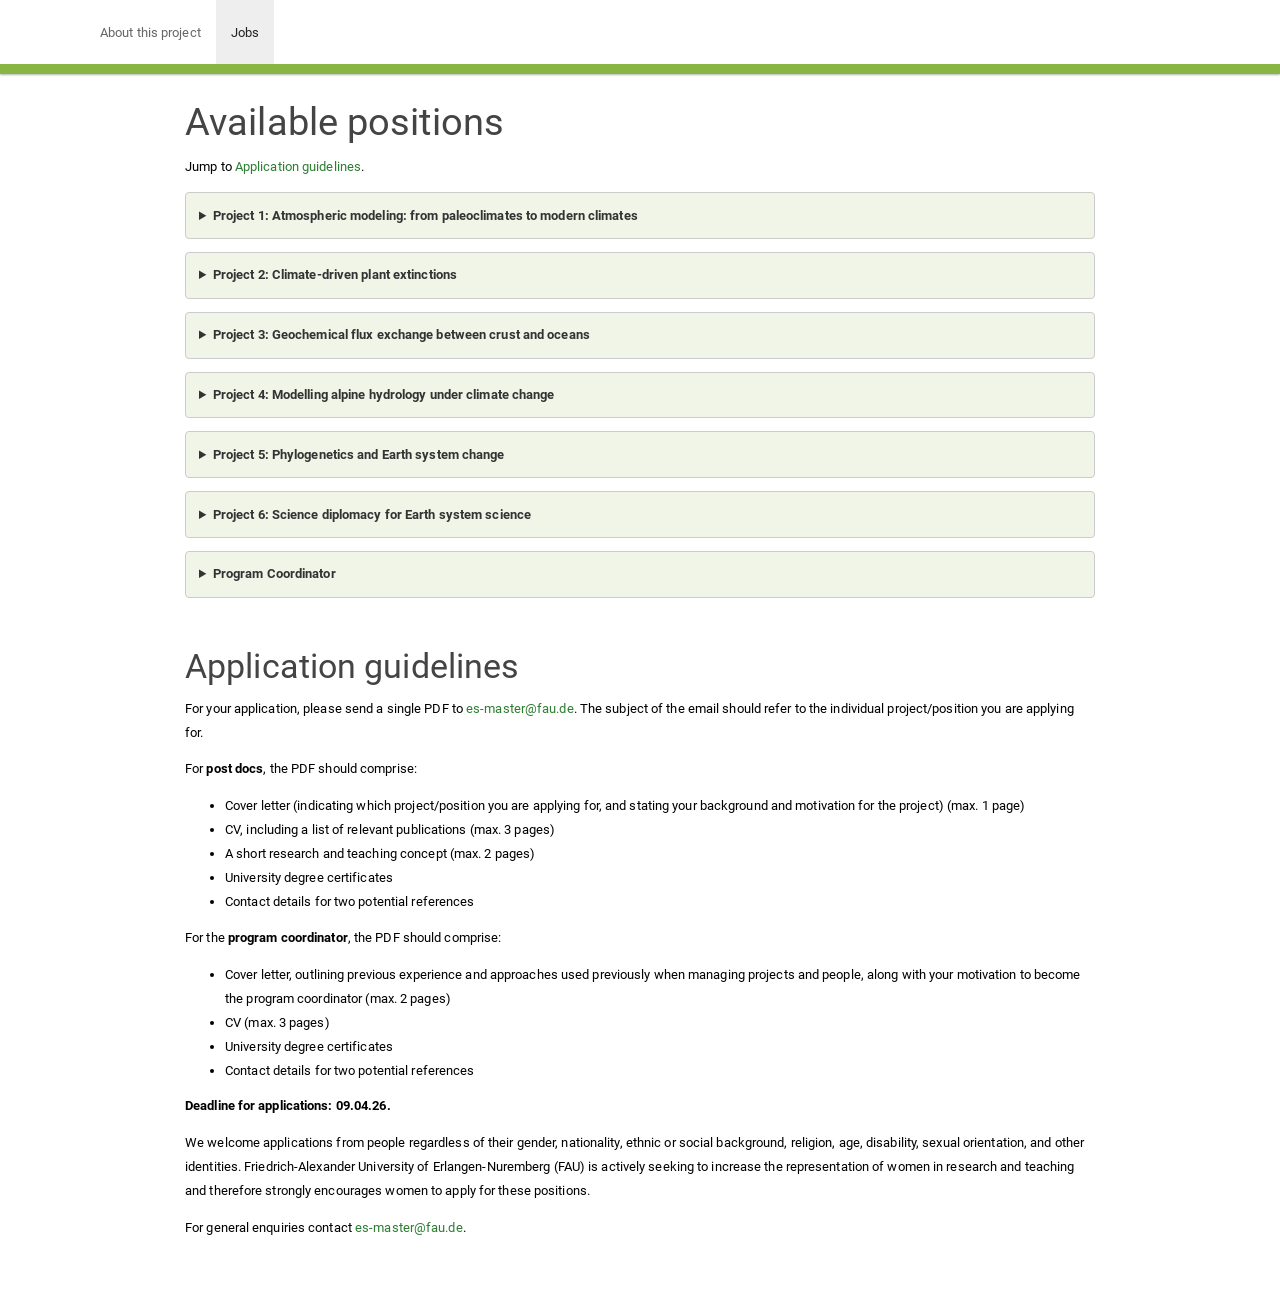
==== commit 06faed2a: "minor" ====
--- a/jobs.html
+++ b/jobs.html
@@ -11,7 +11,7 @@
 
 
 
-<title>jobs.knit</title>
+<title>Available positions</title>
 
 <script src="site_libs/header-attrs-2.30/header-attrs.js"></script>
 <script src="site_libs/jquery-3.6.0/jquery-3.6.0.min.js"></script>
@@ -261,14 +261,11 @@
 
 
 
+<h1 class="title toc-ignore">Available positions</h1>
 
 </div>
 
 
-<p><br />
-</p>
-<div id="available-positions" class="section level1">
-<h1>Available positions</h1>
 <p>Jump to <a href="#application-guidelines">Application
 guidelines</a>.</p>
 <details class="expandable">
@@ -485,7 +482,6 @@
 </details>
 <p><br />
 </p>
-</div>
 <div id="application-guidelines" class="section level1">
 <h1>Application guidelines</h1>
 <p>For your application, please send a single PDF to <a
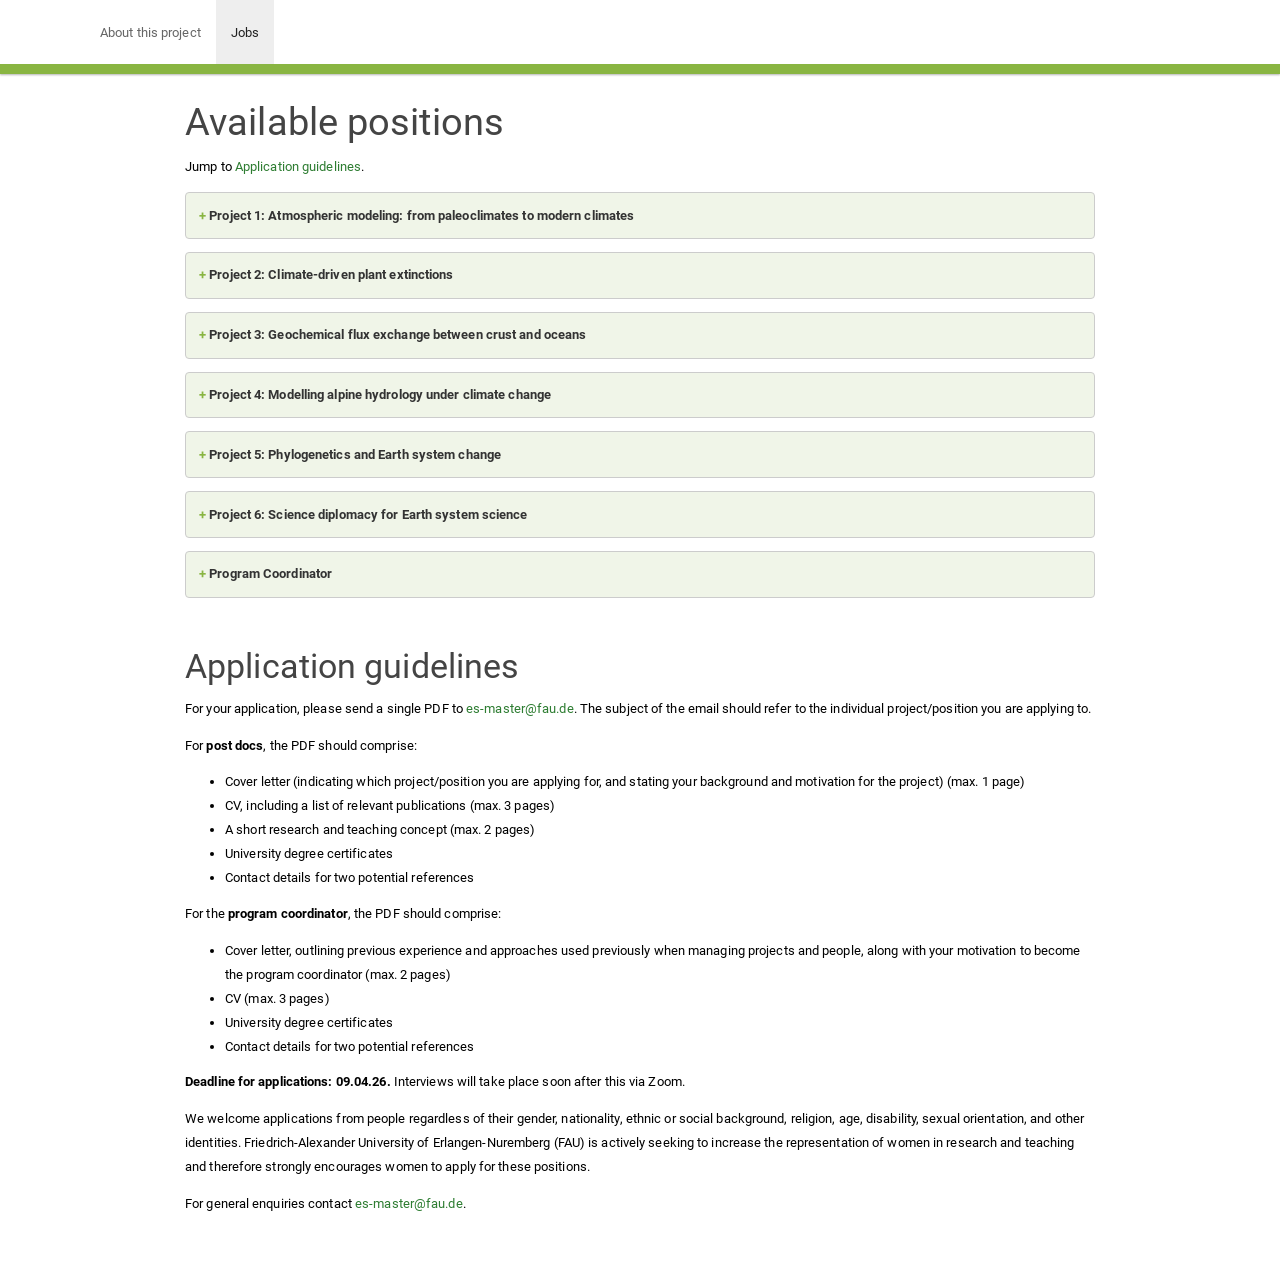
==== commit 3690aed0: "minor" ====
--- a/jobs.html
+++ b/jobs.html
@@ -331,8 +331,9 @@
 curriculum development, student mentoring, and collaborative teaching
 initiatives, are encouraged and will be aligned with career stage. The
 candidate will be based in Bayreuth, but must be willing to travel to
-Erlangen on a regular basis.  <strong>Contact</strong>: Lisa Hülsmann
-(<a href="mailto:lisa.huelsmann@uni-bayreuth.de"
+Erlangen on a regular basis.<br />
+<strong>Contact</strong>: Lisa Hülsmann (<a
+href="mailto:lisa.huelsmann@uni-bayreuth.de"
 class="email">lisa.huelsmann@uni-bayreuth.de</a>) and Manuel Steinbauer
 (<a href="mailto:manuel.steinbauer@uni-bayreuth.de"
 class="email">manuel.steinbauer@uni-bayreuth.de</a>).</p>
@@ -363,7 +364,7 @@
 <strong>Teaching</strong>: The candidate will be responsible for
 supporting training in geochemistry, geochemical modelling, and
 laboratory and field courses, as well as contributing to the development
-of a new module in fluid transport modelling techniques. 
+of a new module in fluid transport modelling techniques.<br />
 <strong>Contact</strong>: Barbara Kleine-Marshall (<a
 href="mailto:barbara.kleine-marshall@fau.de"
 class="email">barbara.kleine-marshall@fau.de</a>).</p>
@@ -394,7 +395,8 @@
 <strong>Teaching</strong>: The candidate will be responsible for
 supporting training in hydrological and hydrogeological modelling, water
 quality, and the development of a new module in Soil Science focusing on
-the critical zone.  <strong>Contact</strong>: Gabriele Chiogna (<a
+the critical zone.<br />
+<strong>Contact</strong>: Gabriele Chiogna (<a
 href="mailto:gabriele.chiogna@fau.de"
 class="email">gabriele.chiogna@fau.de</a>).</p>
 <p><span style="font-size: 1.2em;">Click <strong><a
@@ -420,7 +422,8 @@
 <strong>Teaching</strong>: The candidate will be responsible for
 supporting training in statistics, programming, and the development of a
 new module in Earth Systems Data Science, together with the Department
-of Data Science at FAU.  <strong>Contact</strong>: Rachel Warnock (<a
+of Data Science at FAU.<br />
+<strong>Contact</strong>: Rachel Warnock (<a
 href="mailto:rachel.warnock@fau.de"
 class="email">rachel.warnock@fau.de</a>).</p>
 <p><span style="font-size: 1.2em;">Click <strong><a
@@ -453,7 +456,7 @@
 Studies at FAU. The Science Diplomacy Lab is an initiative in the making
 that aims to serve as a platform for training, research, and
 international engagement, linking Earth system science with diplomacy,
-policy processes, and equitable global partnerships. 
+policy processes, and equitable global partnerships.<br />
 <strong>Contact</strong>: Contact: Maria Rentetzi (<a
 href="mailto:maria.rentetzi@fau.de"
 class="email">maria.rentetzi@fau.de</a>).</p>
@@ -469,7 +472,7 @@
 Coordinator to lead administrative and student support aspects of the
 MSc program. The applicant will be responsible for managing the project
 budget, supporting the student admissions process, and providing
-students with administrative support. This position is 50% E13.
+students with administrative support. This position is 50% E13.<br />
 <strong>Contact</strong>: Rachel Warnock (<a
 href="mailto:rachel.warnock@fau.de"
 class="email">rachel.warnock@fau.de</a>, program speaker) and Barbara
@@ -478,7 +481,7 @@
 co-speaker).</p>
 <p><span style="font-size: 1.2em;">Click <strong><a
 href="pdfs/ESDE_Program_coordinator.pdf">here</a></strong> for further
-details about this project.</span></p>
+details about this position.</span></p>
 </details>
 <p><br />
 </p>
@@ -487,7 +490,7 @@
 <p>For your application, please send a single PDF to <a
 href="mailto:es-master@fau.de" class="email">es-master@fau.de</a>. The
 subject of the email should refer to the individual project/position you
-are applying for.</p>
+are applying to.</p>
 <p>For <strong>post docs</strong>, the PDF should comprise:</p>
 <ul>
 <li>Cover letter (indicating which project/position you are applying
@@ -508,7 +511,8 @@
 <li>University degree certificates</li>
 <li>Contact details for two potential references</li>
 </ul>
-<p><strong>Deadline for applications: 09.04.26.</strong></p>
+<p><strong>Deadline for applications: 09.04.26.</strong> Interviews will
+take place soon after this via Zoom.</p>
 <p>We welcome applications from people regardless of their gender,
 nationality, ethnic or social background, religion, age, disability,
 sexual orientation, and other identities. Friedrich-Alexander University
--- a/mod.css
+++ b/mod.css
@@ -36,6 +36,21 @@
   margin-bottom: 0.5em;
 }
 
+details summary {
+  list-style: none;
+}
+details summary::-webkit-details-marker {
+  display: none;
+}
+details summary::before {
+  content: '+ ';
+  color: #89B542;
+  font-weight: bold;
+}
+details[open] summary::before {
+  content: '− ';
+}
+
 a {
   color: #2e7d32;
 }
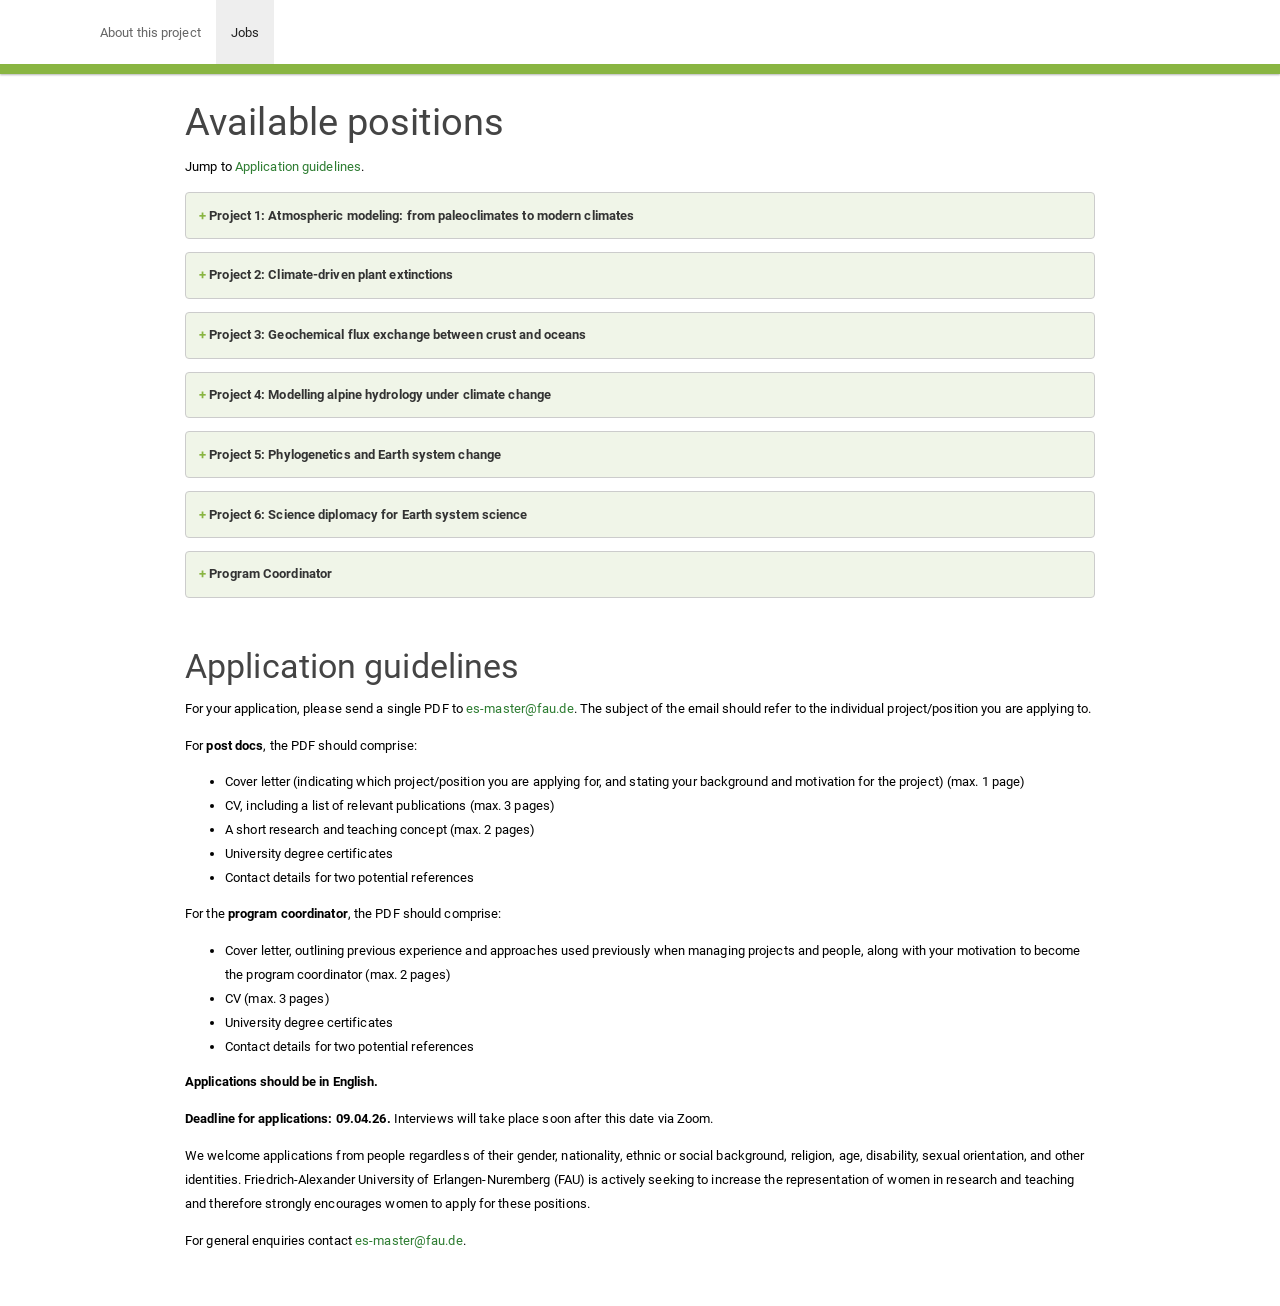
==== commit ea350b31: "minor" ====
--- a/jobs.html
+++ b/jobs.html
@@ -511,8 +511,9 @@
 <li>University degree certificates</li>
 <li>Contact details for two potential references</li>
 </ul>
+<p><strong>Applications should be in English.</strong></p>
 <p><strong>Deadline for applications: 09.04.26.</strong> Interviews will
-take place soon after this via Zoom.</p>
+take place soon after this date via Zoom.</p>
 <p>We welcome applications from people regardless of their gender,
 nationality, ethnic or social background, religion, age, disability,
 sexual orientation, and other identities. Friedrich-Alexander University
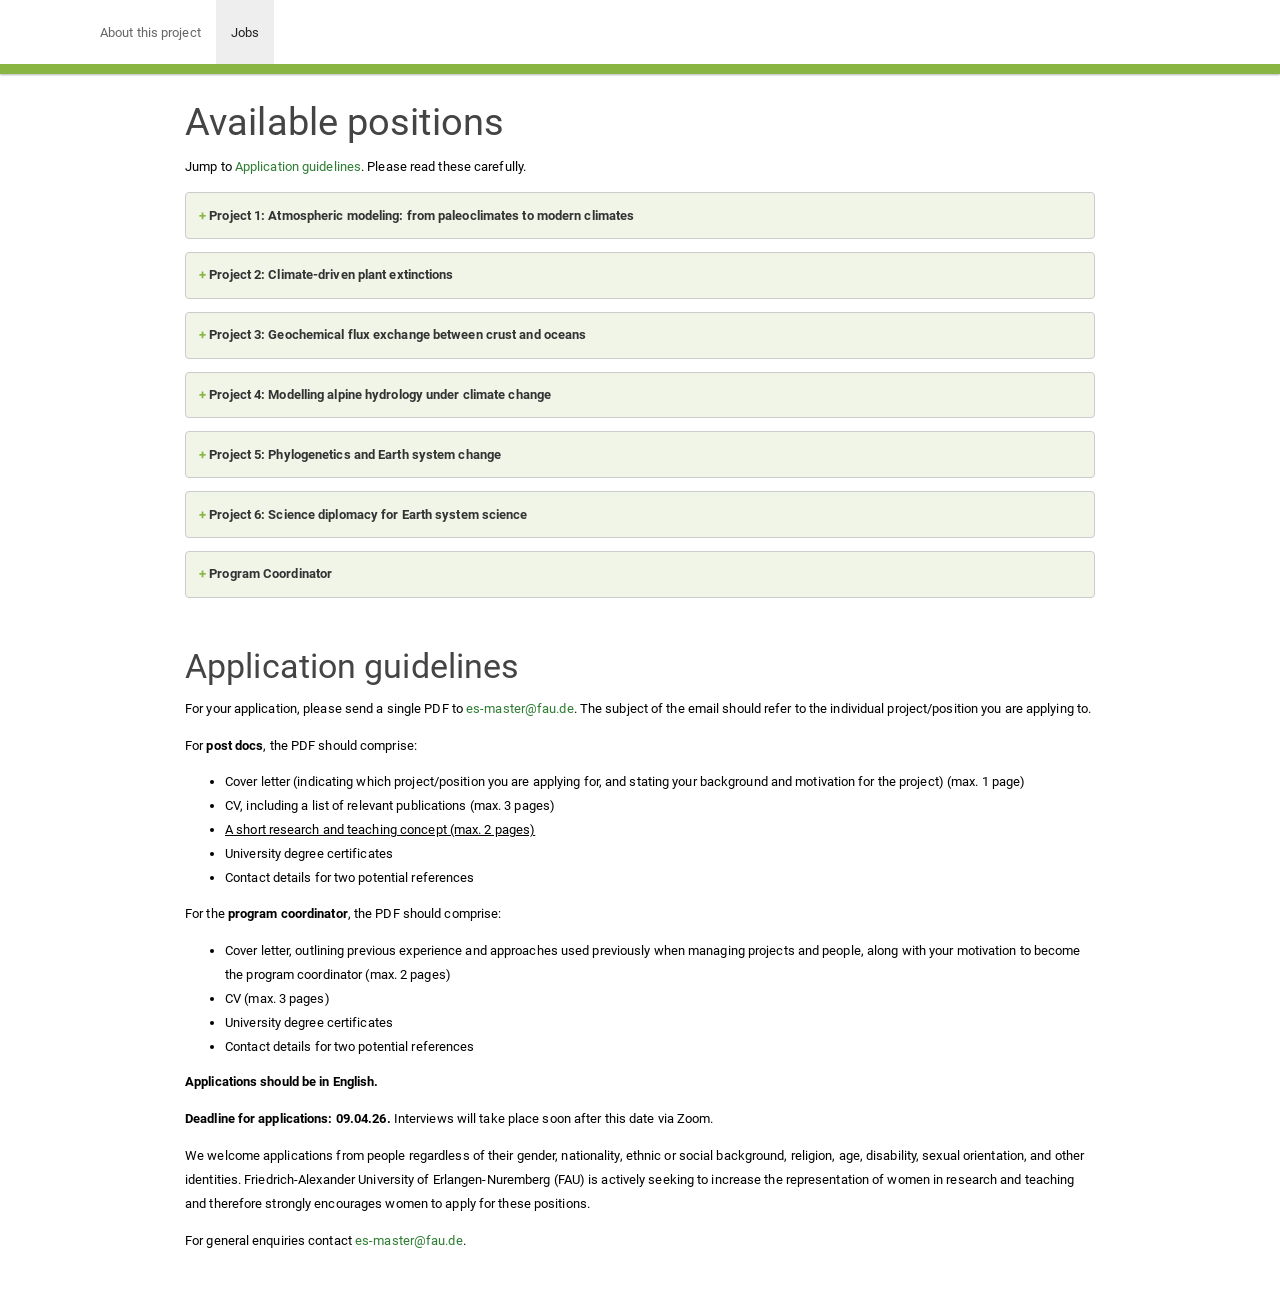
==== commit fa63c819: "minor" ====
--- a/jobs.html
+++ b/jobs.html
@@ -266,8 +266,8 @@
 </div>
 
 
-<p>Jump to <a href="#application-guidelines">Application
-guidelines</a>.</p>
+<p>Jump to <a href="#application-guidelines">Application guidelines</a>.
+Please read these carefully.</p>
 <details class="expandable">
 <summary>
 Project 1: Atmospheric modeling: from paleoclimates to modern climates
@@ -325,13 +325,8 @@
 Ecological Niche Modeling tailored to paleontological applications.
 Depending on expertise and interests, the candidate is also expected to
 support instruction in statistics, programming, and foundational
-ecology. The teaching load is up to 5 SWS (Semesterwochenstunden),
-corresponding to approximately 3-4 contact hours per week during the
-semester. Contributions to broader program activities, such as
-curriculum development, student mentoring, and collaborative teaching
-initiatives, are encouraged and will be aligned with career stage. The
-candidate will be based in Bayreuth, but must be willing to travel to
-Erlangen on a regular basis.<br />
+ecology. The candidate will be based in Bayreuth, but must be willing to
+travel to Erlangen on a regular basis.<br />
 <strong>Contact</strong>: Lisa Hülsmann (<a
 href="mailto:lisa.huelsmann@uni-bayreuth.de"
 class="email">lisa.huelsmann@uni-bayreuth.de</a>) and Manuel Steinbauer
@@ -497,7 +492,7 @@
 for, and stating your background and motivation for the project) (max. 1
 page)</li>
 <li>CV, including a list of relevant publications (max. 3 pages)</li>
-<li>A short research and teaching concept (max. 2 pages)</li>
+<li><u>A short research and teaching concept (max. 2 pages)</u></li>
 <li>University degree certificates</li>
 <li>Contact details for two potential references</li>
 </ul>
